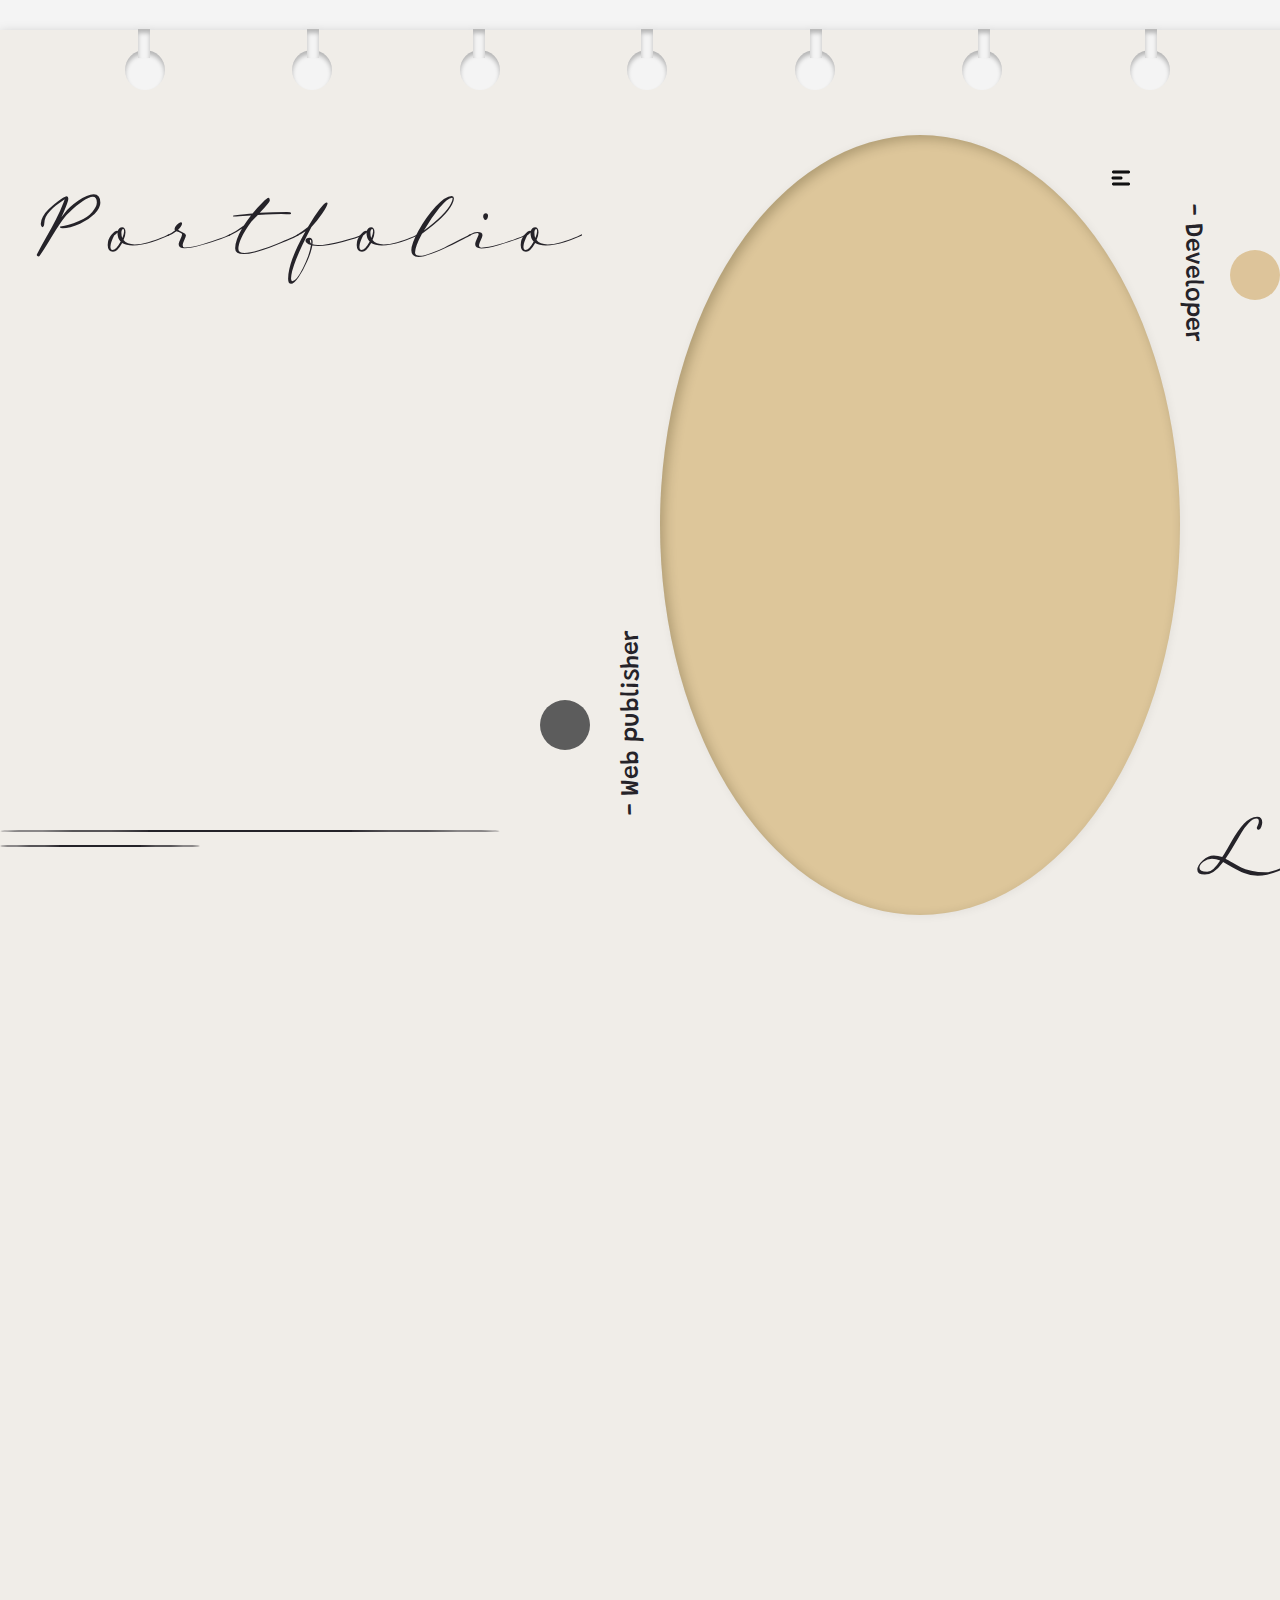
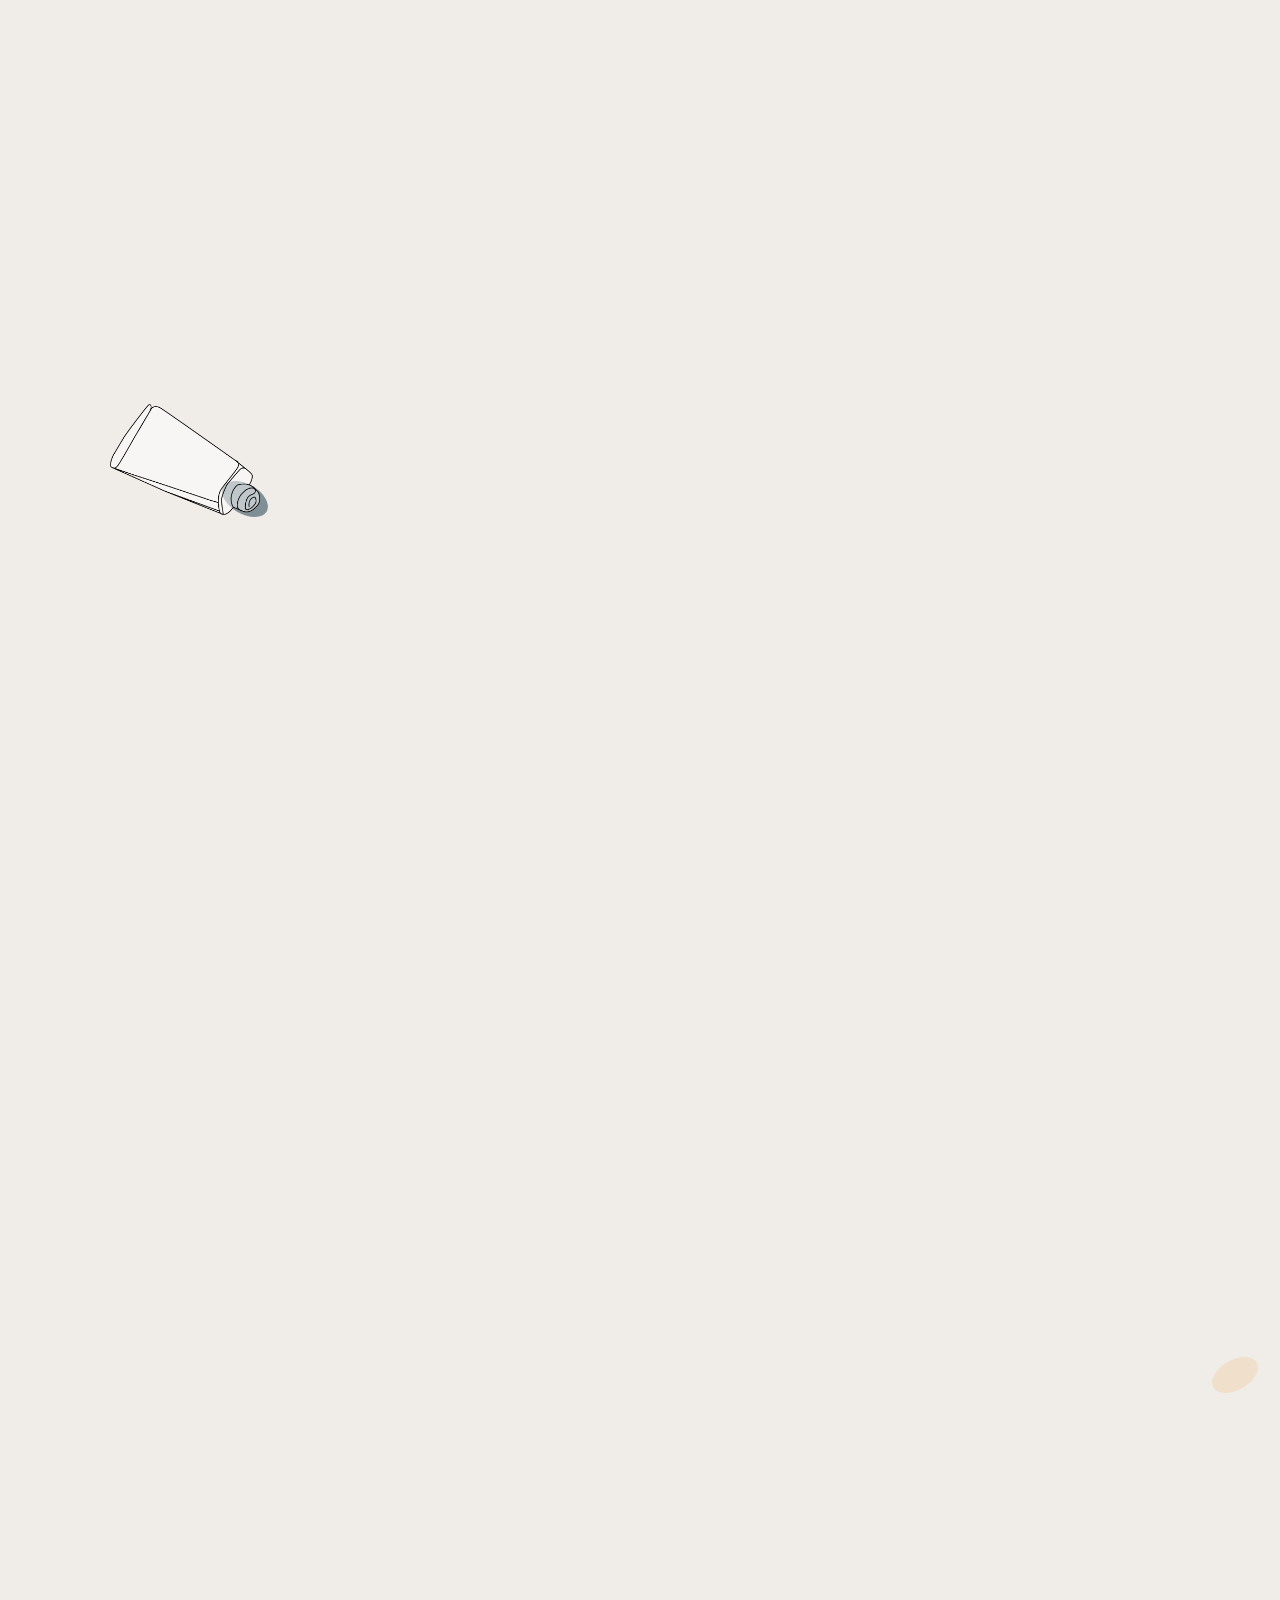
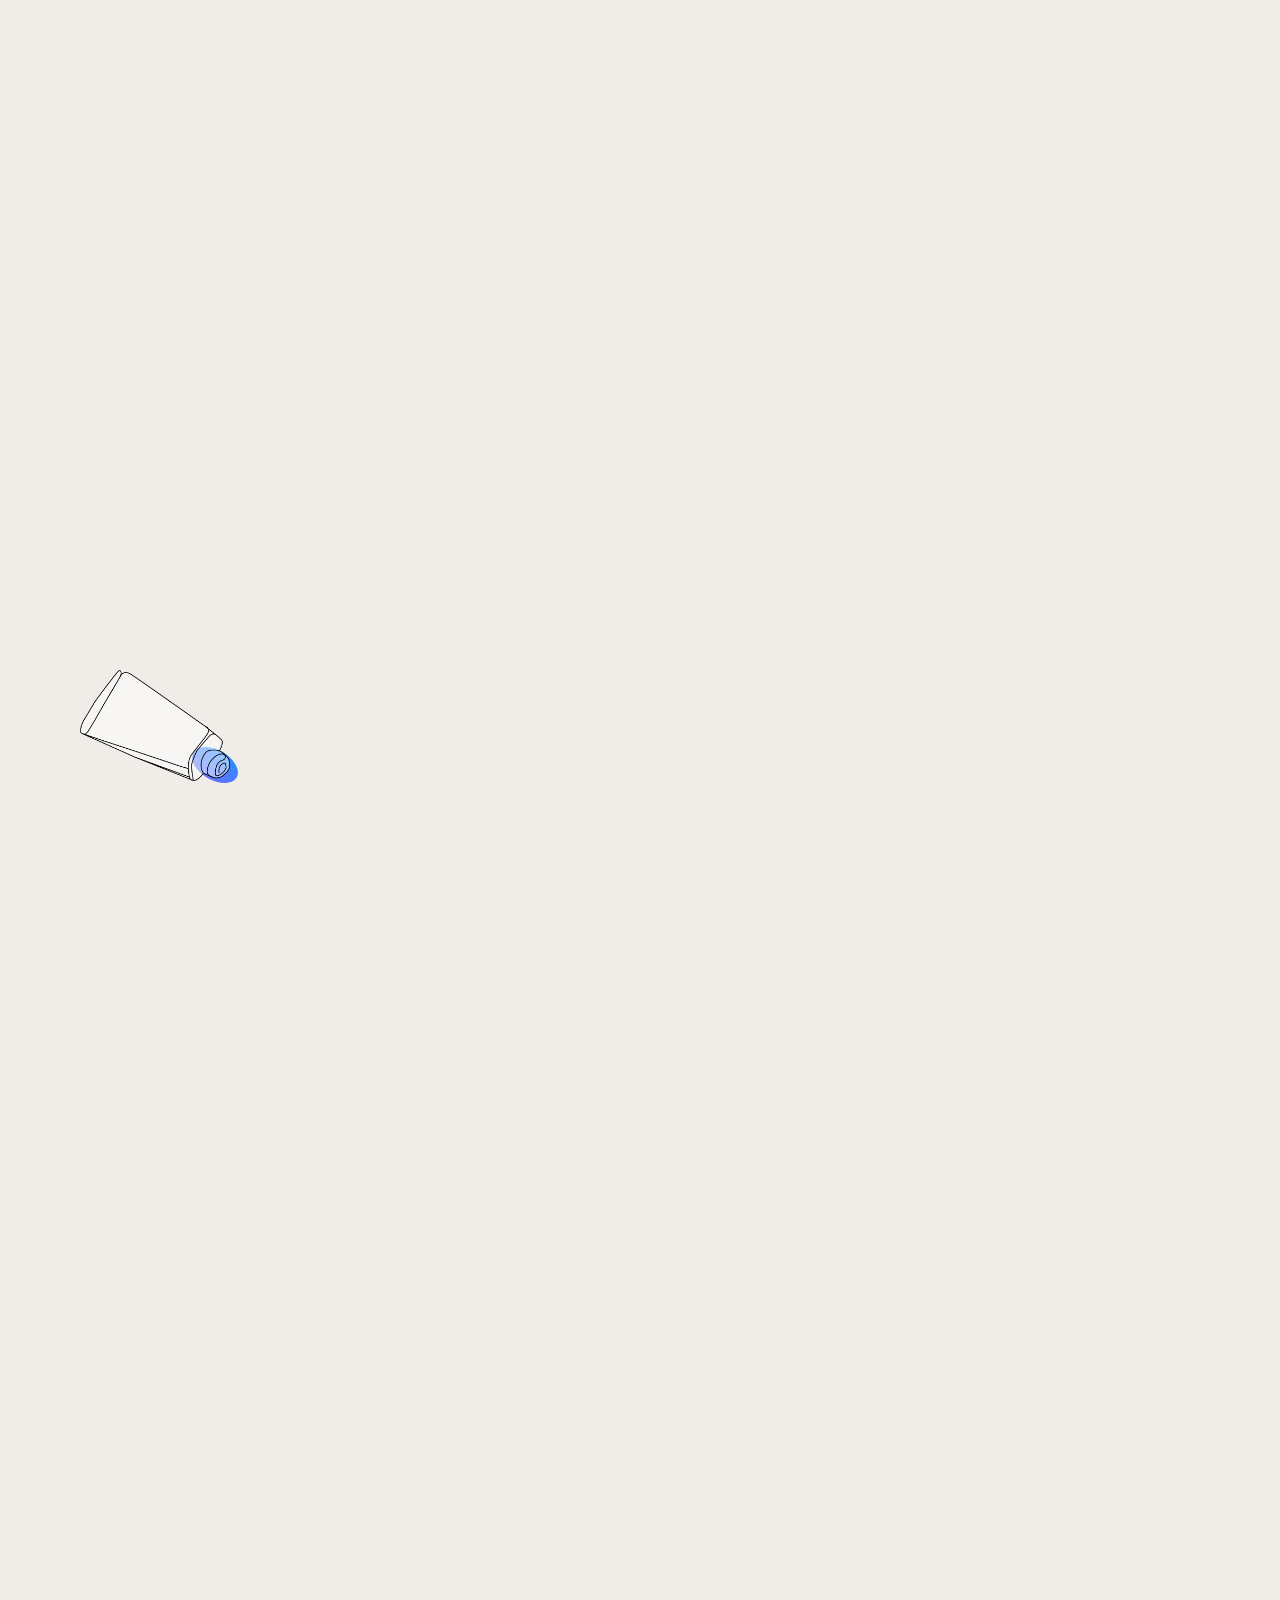
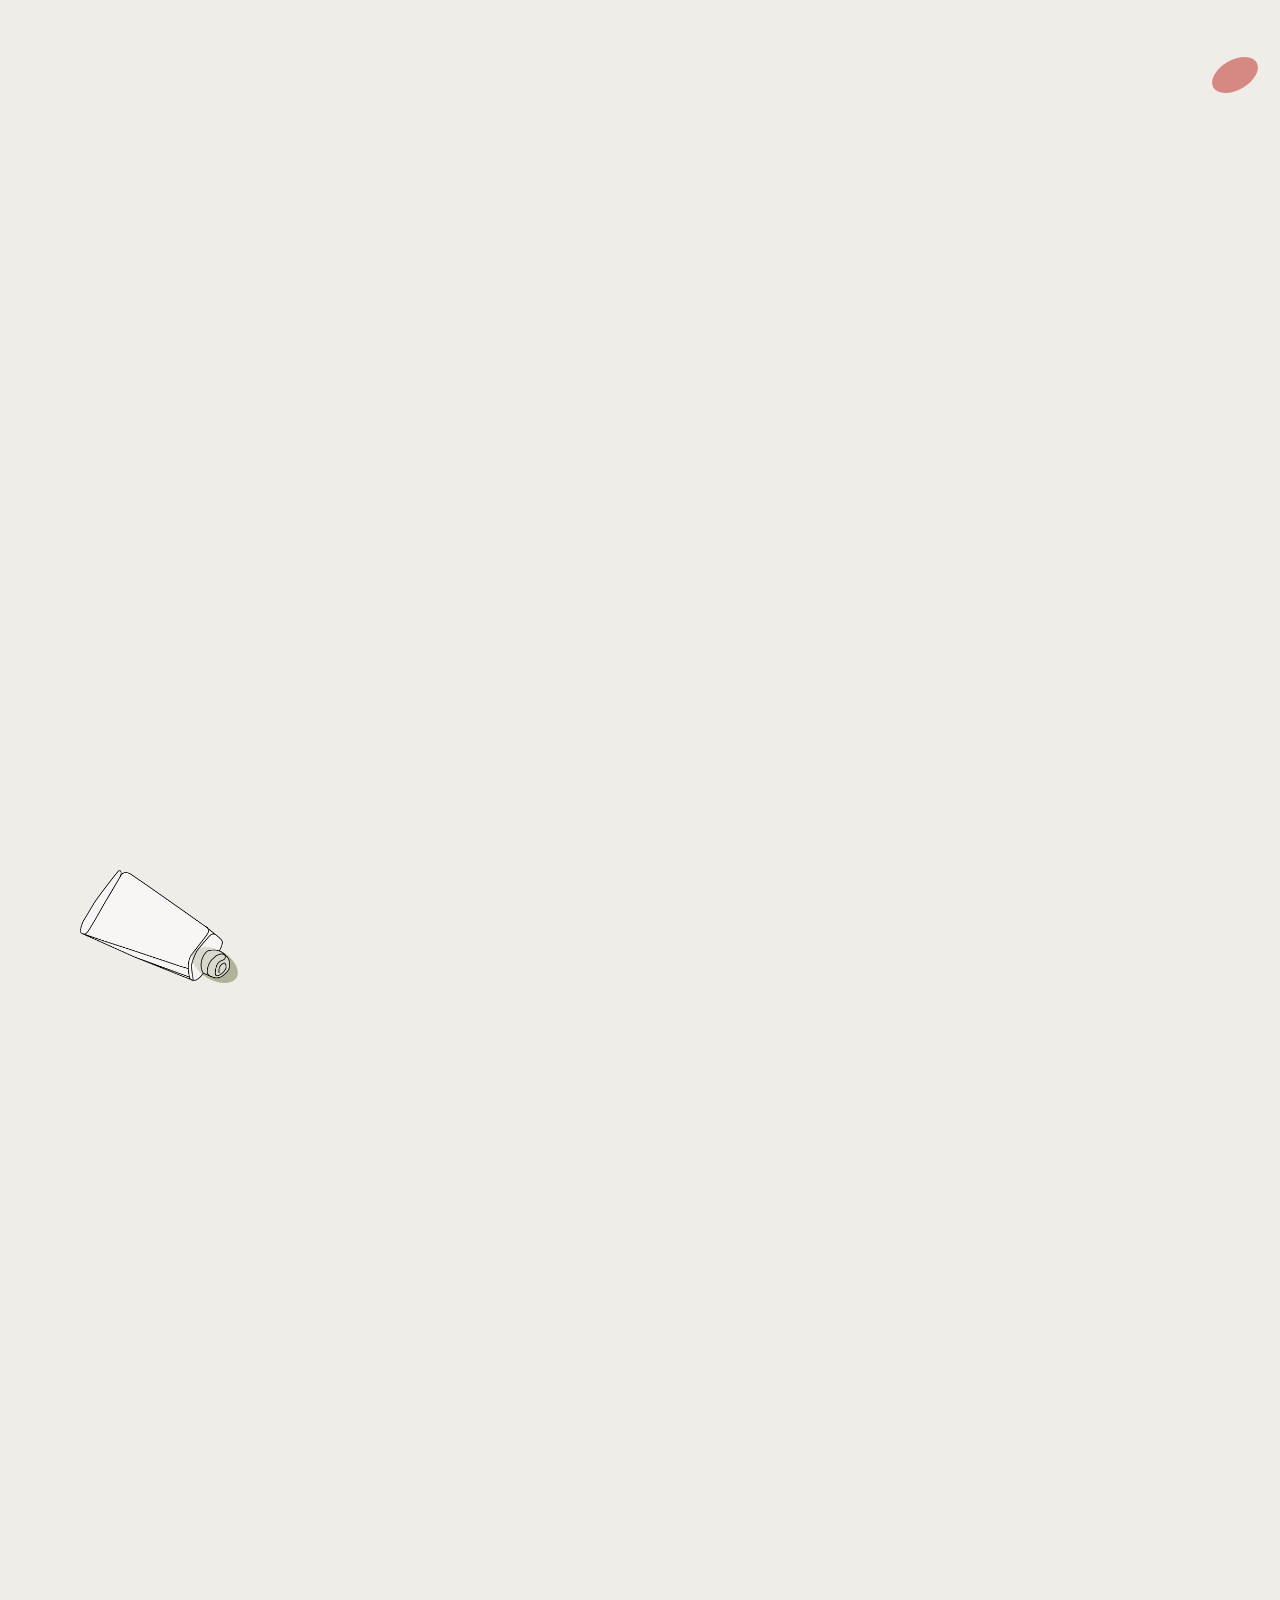
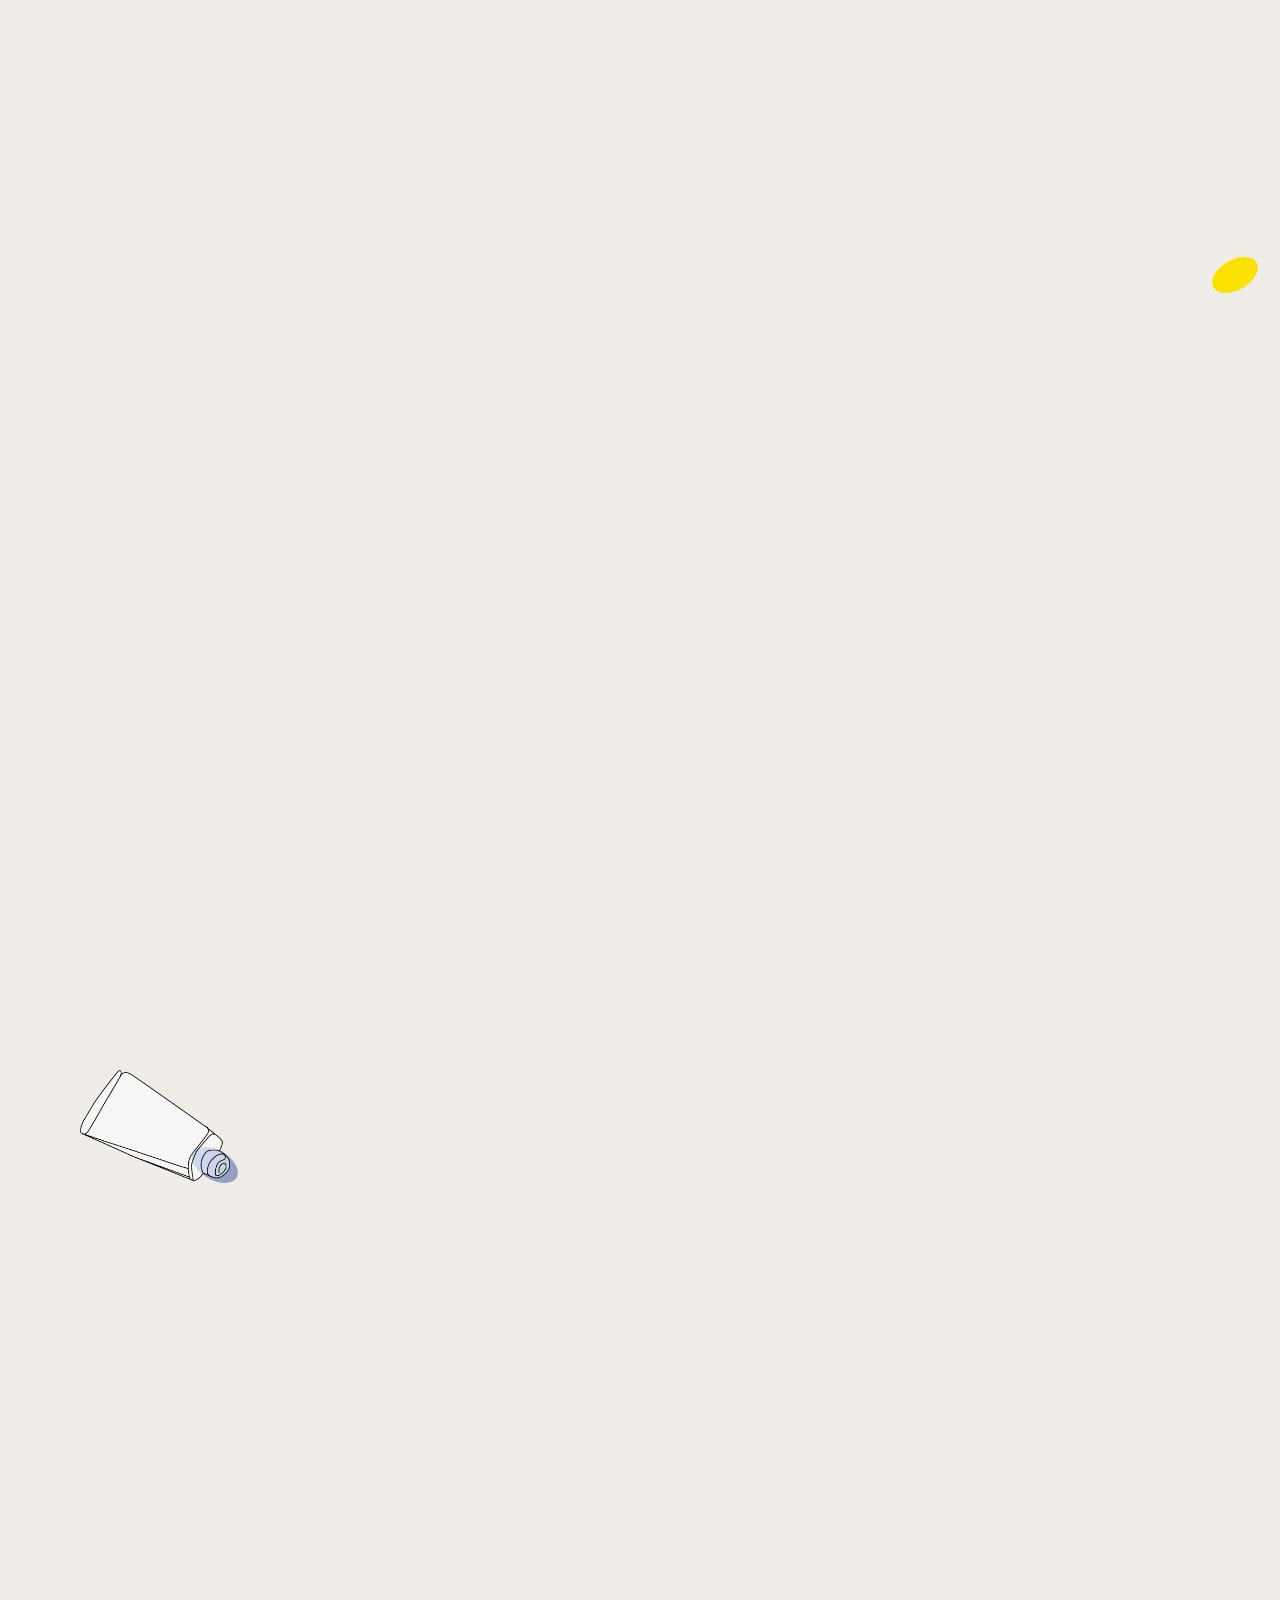
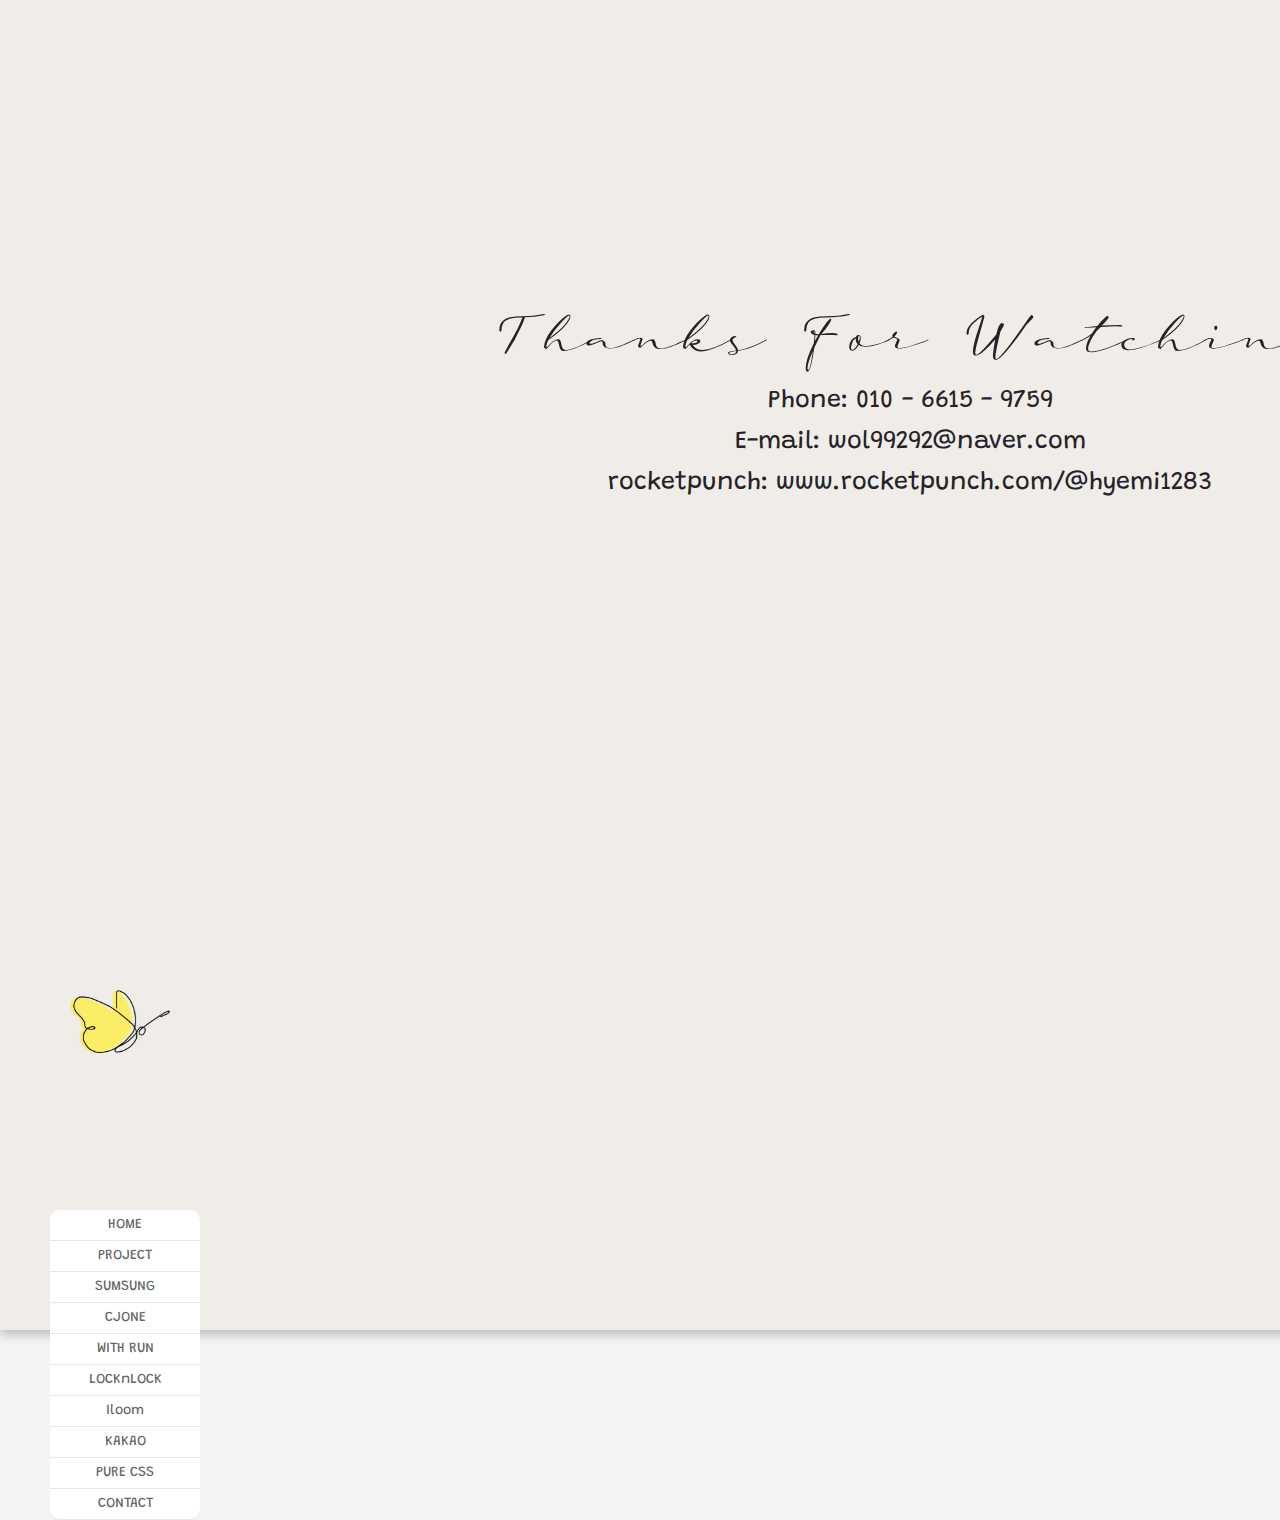
==== index.html @ 71a87328 "portfolio upload" ====
<!DOCTYPE html>
<html lang="ko">
  <head>
    <meta charset="UTF-8" />
    <meta http-equiv="X-UA-Compatible" content="IE=edge" />
    <meta name="viewport" content="width=device-width, initial-scale=1.0" />
    <title>portfolio_이혜미</title>
    <link rel="stylesheet" type="text/css" href="css/main.css" />
    <script type="text/javascript" src="js/jquery-1.12.4.min.js"></script>
    <script type="text/javascript" src="js/jquery.mousewheel.min.js"></script>
    <script src="js/main.js"></script>
    <link rel="import" href="font.html" />
    <link
      href="https://fonts.googleapis.com/css2?family=Grandstander:wght@300&display=swap"
      rel="stylesheet"
    />
    <link
      href="https://fonts.googleapis.com/css2?family=Roboto:wght@300&display=swap"
      rel="stylesheet"
    />
  </head>
  <body>
    <!-- bg -->
    <div class="bg">
      <div class="list">
        <ul>
          <li>1</li>
          <li>2</li>
          <li>3</li>
          <li>4</li>
          <li>5</li>
          <li>6</li>
          <li>7</li>
          <li>8</li>
          <li>9</li>
          <li>10</li>
        </ul>
      </div>
    </div>
    <!-- //bg -->
    <hr />
    <!-- header -->
    <header>
      <!-- logo -->
      <h1 class="blind">portfolio</h1>
      <!-- open_btn -->
      <div class="open_btn">
        <a href="#"><img src="images/icon_nav_btn.png" alt="open_btn" /></a>
      </div>
      <!-- //open_btn -->
      <hr />
      <!-- close_btn -->
      <div class="close_btn">
        <a href="#"><img src="images/icon_closeBtn_w.png" alt="closeBtn" /></a>
      </div>
      <!-- //close_btn -->
      <hr />
      <div class="mob">
        <ul id="mob_gnb" class="mob_gnb">
          <li>
            <a href="#">
              <ul class="profile">
                <h2>PROFILE</h2>
                <li class="profile_img">
                  <img src="images/profile_img.jpg" alt="profile_img" />
                </li>
                <li>이혜미</li>
                <li>96.09.04</li>
              </ul>
            </a>
          </li>
          <li class="profile_info">
            <a href="#">
              <ul>
                <h2>EDUCATION</h2>
                <li class="profile_content">
                  모바일 웹 & 앱디자인(웹퍼블리셔 과정)
                </li>
                <li class="profile_Period">2021.11.05 ~ 2021.11.19</li>
              </ul>
              <ul>
                <h2>CERTIFICATION</h2>
                <li class="profile_content">Office Word 2010</li>
                <li class="profile_Period">2018-05-28</li>
                <li class="profile_content">Office Excel® 2010</li>
                <li class="profile_Period">2017-06-08</li>
                <li class="profile_content">자동차운전면허 1종 보통</li>
                <li class="profile_Period">2020.02.20</li>
              </ul>
              <ul class="profile_skills">
                <h2>SKILLS</h2>
                <li>
                  HTML5
                  <p>100%</p>
                  <span class="bar_graph1">bar_graph</span>
                </li>
                <li>
                  CSS3
                  <p>90%</p>
                  <span class="bar_graph2">bar_graph</span>
                </li>
                <li>
                  JAVASCRIPT
                  <p>70%</p>
                  <span class="bar_graph3">bar_graph</span>
                </li>
                <li>
                  JQEURY
                  <p>80%</p>
                  <span class="bar_graph4">bar_graph</span>
                </li>
                <li>
                  React
                  <p>50%</p>
                  <span class="bar_graph5">bar_graph</span>
                </li>
              </ul>
            </a>
          </li>
          <li class="proflie_protfolio">
            <a href="#">
              <ul id="gnb" class="gnb">
                <li><a href="#">HOME</a></li>
                <li><a href="#">SUMSUNG</a></li>
                <li><a href="#">CJONE</a></li>
                <li><a href="#">WITH RUN</a></li>
                <li><a href="#">LOCKnLOCK</a></li>
                <li><a href="#">Iloom</a></li>
                <li><a href="#">KAKAO</a></li>
                <li><a href="#">CONTACT</a></li>
              </ul>
            </a>
          </li>
        </ul>
      </div>
    </header>
    <!-- //header -->
    <hr />
    <!-- container -->
    <div id="container">
      <!-- content1 -->
      <div id="content1">
        <section>
          <div class="people">
            <svg
              version="1.1"
              id="레이어_1"
              xmlns="http://www.w3.org/2000/svg"
              xmlns:xlink="http://www.w3.org/1999/xlink"
              x="0px"
              y="0px"
              viewBox="0 0 520 780"
              style="enable-background: new 0 0 520 780"
              xml:space="preserve"
            >
              <path
                class="st0"
                d="M229.3,674.66c3.46,6.87,13.69,25.46,31.52,35.69c6.97,4,13.69,7.85,22.92,9.38
		c4.38,0.72,8.26,0.75,14.07,3.13c4.66,1.91,6.1,3.5,10.42,4.69c5.4,1.49,9.73,0.82,12.5,0.52c3.11-0.33,4.23-0.18,40.64,6.77
		c7.65,1.46,12.86,2.53,15.11,6.77c1.52,2.86,1.57,6.95,0,7.82c-0.59,0.33-2.41,0.75-8.86-5.73c-12.08-12.15-18.8-26.83-20.32-30.22
		c-5.67-12.64-12.01-27.03-15.63-47.93c-1.99-11.5-2.34-20.19-2.61-27.61c-1.12-31.06,3.74-54.43,9.38-80.76
		c3.8-17.71,6.49-25.48,9.9-32.82c7.23-15.56,16.51-26.68,16.67-26.57c0.21,0.14-12.72,20.41-28.66,41.16
		c-7.09,9.23-10.71,13.26-14.07,16.67c-7.64,7.77-15.71,15.83-28.66,21.36c-4.09,1.75-10.99,4.63-20.32,5.21
		c-4.11,0.26-14.11,0.41-30.74-6.77c-11.83-5.11-25.25-13.17-39.08-26.57c-16.46-15.96-24.79-31.06-34.39-48.45
		c-10.54-19.1-23.28-47.74-23.94-57.38c0,0-0.24-3.52-1.06-3.58c-1.09-0.08-0.91,7.29-4.69,9.38c-3.9,2.15-10.11-2.38-10.42-2.61
		c-3.09-2.31-5.54-5.79-9.9-22.92c-1.23-4.82-1.55-6.55-3.65-16.15c-4.32-19.75-5.16-22.38-3.13-25.01
		c3.7-4.79,13.69-5.42,17.71-1.56c2.82,2.7,1.39,6.36,5.21,9.9c2.69,2.49,6.73,3.76,7.82,2.61c1.76-1.87-5.54-8.81-3.13-13.03
		c1.08-1.88,3.9-2.89,5.99-2.34c3.43,0.9,2.58,5.38,7.03,8.34c2.22,1.47,4.8,1.93,8.6,2.61c3.69,0.66,5.67,0.36,5.99,1.3
		c0.39,1.16-2.34,2.24-4.88,6.02c-1.94,2.89-2.82,5.93-2.44,6.15c0.37,0.21,1.64-2.37,4.69-4.98c3.38-2.9,7.38-4.5,7.82-3.91
		c0.3,0.41-1.41,1.55-2.83,4.27c-1.93,3.69-1.89,7.6-1.37,7.75c0.72,0.2,1.5-6.95,6.67-9.57c2.85-1.44,6.17-1.07,6.32-0.49
		c0.15,0.57-2.94,0.91-4.59,3.35c-2.36,3.5-0.35,9.17,0.39,9.15c0.49-0.01,0.05-2.59,1.66-5.76c2.15-4.24,6.44-6.57,7.07-5.99
		c0.62,0.57-2.7,3.41-2.47,7.95c0.13,2.59,1.38,4.91,1.95,4.82c0.62-0.1-0.02-2.91,1.17-6.28c1.52-4.31,5.23-7.26,6.12-6.74
		c0.81,0.47-1.14,3.53-0.07,8.01c0.37,1.55,1.11,3.26,1.63,3.19c0.64-0.08,0.26-2.73,1.56-5.99c1.12-2.81,3.15-5.25,3.91-4.95
		c0.63,0.25,0.51,1.82,1.11,8.63c0.12,1.35,0.24,2.63,0.49,2.64c0.42,0.02,0.66-3.61,2.57-8.14c0.74-1.75,1.23-2.89,1.82-2.87
		c1.64,0.08,2.28,9.17,3.13,9.12c0.6-0.04,0.27-4.56,2.87-9.38c0.37-0.68,1.66-3.08,2.61-2.87c0.38,0.09,0.57,0.56,0.68,0.85
		c1.09,3,0.38,8.54,0.37,8.53c-0.02,0,1.46-8.88,2.61-8.86c1,0.02,1.56,6.81,2.34,6.77c0.67-0.03-0.11-4.92,2.87-7.55
		c0.2-0.18,1.75-1.51,3.91-1.56c2-0.05,2.84,1.05,7.29,3.13c2.26,1.05,3.38,1.58,3.65,1.3c0.85-0.89-2.64-7.71-8.86-10.94
		c-1.15-0.6-3.62-1.71-10.16-1.95c-8.01-0.3-11.14,1.11-17.97,1.69c-7.09,0.61-12.27-0.17-19.8-1.3
		c-11.91-1.8-17.65-4.43-19.28-5.21c-4.78-2.28-9.84-5.59-9.38-6.77c0.39-1,4.25,0.79,9.9,0c4.41-0.62,5.74-2.23,13.29-5.99
		c6.45-3.22,9.68-4.82,13.81-5.73c7.07-1.55,12.94-0.44,16.41,0.26c3.56,0.71,10.52,2.19,17.45,7.55c2.56,1.98,7.15,5.53,9.9,11.72
		c1.69,3.8,1.78,6.55,2.34,6.51c0.97-0.07,2.88-8.43-0.26-15.89c-2.35-5.59-6.57-8.35-13.29-12.76c-6.41-4.21-11.82-7.76-19.8-9.12
		c-10.41-1.77-19.28,1.21-25.01,3.13c-8.76,2.94-10.6,5.6-19.28,7.03c-4.97,0.82-9.52,1.51-14.59-0.52
		c-8.56-3.43-13.12-12.4-12.24-13.29c0.45-0.46,2.08,1.48,5.99,2.87c5.74,2.03,11.09,0.99,14.59,0.26c3.84-0.8,2.53-1.12,12.5-4.69
		c7.62-2.73,11.42-3.63,15.63-3.91c2.28-0.15,4.17-0.09,5.47,0"
              />
              <path
                class="st1"
                d="M265.25,150.53c-0.7-0.39-5.24-2.97-6.51-8.6c-0.08-0.38-1.21-5.73,2.08-10.42c0.78-1.11,1.95-2.78,4.17-3.65
		c3.27-1.28,7.36-0.22,9.64,2.34c3.14,3.53,1.69,8.65,1.04,10.94c-0.21,0.74-3.07,10.21-12.5,12.5c-0.64,0.16-7.78,1.76-14.07-2.87
		c-5.61-4.13-6.6-10.32-7.03-13.03c-1.1-6.85,1.3-12.1,2.61-14.85c1.81-3.82,3.95-8.33,8.6-9.64c0.43-0.12,4.87-1.3,8.08,1.04
		c2.23,1.63,2.2,3.76,3.65,3.91c1.86,0.19,2.42-3.28,5.99-6.25c2.11-1.76,4.62-2.48,9.64-3.91c4.86-1.39,7.29-2.08,9.38-1.82
		c4.7,0.58,9.73,4.07,11.46,8.86c2.35,6.51-2.24,13.09-5.47,17.71c-2.59,3.71-7.45,8.11-17.19,16.93c-3.42,3.1-5.89,5.23-7.29,9.12
		c-1.57,4.35-0.42,7.05-2.34,8.34c-2.2,1.47-4.66-1.43-11.98-2.87c-5.49-1.08-6.32,0.11-10.16-1.04c-5.17-1.56-8.31-5.12-10.68-7.82
		c-2.01-2.29-8.53-9.7-8.86-20.84c-0.26-8.76,3.46-15.01,5.99-19.28c1.99-3.35,8.2-13.8,20.58-18.24c6.29-2.25,11.5-1.99,20.06-1.56
		c10.23,0.51,17.04,2.79,18.76,3.39c6.79,2.36,11.86,4.12,15.37,9.12c2.8,3.99,3.17,8,3.65,13.03c0.19,2.05,0.84,10.38-2.6,20.58
		c-3.18,9.43-8.33,15.92-11.72,19.54c-3.52,3.76-9.45,10.08-19.28,13.03c-5.35,1.6-9.46,1.49-16.15,1.3
		c-8.48-0.24-15.8-0.44-24.23-4.43c-10.02-4.75-15.61-12.01-17.45-14.59c-6.18-8.67-7.51-17.09-7.82-19.28
		c-1.24-9.02,0.81-15.96,1.82-19.28c1.23-4.01,3.32-10.55,9.12-16.67c3.38-3.57,9.93-10.48,17.45-9.64
		c4.65,0.52,6.88,3.7,10.16,2.34c2.58-1.07,2.86-3.72,4.95-7.03c2.82-4.47,6.61-6.44,12.76-9.64c1.96-1.02,10-5.04,22.14-5.99
		c7.22-0.57,7.28,0.62,21.62,1.3c16.22,0.77,16.58-0.74,21.36,1.04c10.2,3.8,15.59,13.27,19.02,19.28
		c2.29,4.03,6.61,11.61,7.03,21.88c0.49,11.95-4.9,12.9-6.77,29.96c-0.99,9.07-0.51,18.27-0.26,21.88
		c0.66,9.65,1.89,12.24,1.04,17.97c-1.34,9.05-6.3,15.28-8.86,18.5c-14.39,18.09-40.18,21.86-49.23,23.18
		c-21.09,3.08-37.28-0.72-54.18-4.69c-22.24-5.22-33.35-7.83-43.5-16.67c-10.18-8.87-15.73-23.36-26.83-52.36
		c-1.54-4.03-5.53-14.7-7.55-29.18c-1.62-11.6-2.43-18.09,1.04-25.27c4.83-9.98,14.59-14.32,19.28-16.41
		c8.72-3.88,15.02-3.28,16.41-3.13c4.17,0.47,10.64,2.23,10.68,4.43c0.04,2.44-7.81,6.01-14.85,4.43
		c-6.31-1.42-11.97-6.99-12.76-13.55c-0.49-4.04,1.02-7.22,2.08-9.38c1.42-2.9,4.94-8.62,16.67-14.59
		c9.26-4.71,17.08-6.24,25.53-7.82c2.76-0.52,13.73-2.49,28.92-2.6c9.57-0.07,17.9-0.09,28.66,2.34c8.48,1.92,12.8,4.07,21.36,8.34
		c4.49,2.24,6.83,3.76,8.34,6.51c2.68,4.9,0.73,10.04,2.87,10.94c1.59,0.67,3.22-1.92,6.77-3.65c5.15-2.51,10.52-1.37,13.29-0.78
		c9.63,2.05,9.72,8.82,23.71,16.93c7.53,4.37,12.06,5.05,13.29,5.21c6.91,0.91,9.53-1.4,14.85-1.56
		c12.86-0.39,23.04,12.32,26.31,16.41c3.09,3.86,14.68,18.33,10.16,30.48c-2.73,7.33-9.1,7.83-11.2,16.67
		c-1.31,5.49-0.02,10.21,1.3,15.11c2.66,9.8,6.09,11.28,9.12,19.02c0.79,2.03,6.51,17.25,0,30.22
		c-3.83,7.63-10.21,11.15-19.28,16.15c-11.51,6.35-14.98,4.87-32.56,11.72c-13.03,5.08-19.54,7.62-27.09,13.29
		c-12.52,9.39-18.77,14.09-21.1,17.19c-1.28,1.71-3.68,5.15-7.55,5.73c-3.93,0.59-7.06-2.11-9.64-3.91
		c-9.64-6.71-20.73-7.16-30.48-7.55c-6.43-0.26-12.96-0.52-20.58,2.34c-5.33,2.01-6.26,3.69-10.68,4.17
		c-5.71,0.61-10.24-1.53-17.45-4.95c-5.85-2.77-8.78-4.16-11.46-7.29c-2.86-3.34-3-5.65-5.99-7.29c-3.33-1.83-6.49-0.81-9.9-0.52
		c-5.28,0.45-9.77-1.44-18.76-5.21c-7.42-3.11-15.74-7.56-34.65-20.84c-12.65-8.89-18.98-13.33-22.92-17.19
		c-2.58-2.52-12.38-12.37-20.72-28.05c-4.18-7.85-6.63-14.61-8.19-19.88c-2.67-9.04-4.11-14.15-2.87-20.84
		c0.39-2.07,2.18-11.71,9.9-16.93c2.94-1.99,3.94-1.44,12.5-4.17c7.9-2.52,12.04-3.84,16.67-6.51c6.91-4,4.35-4.91,16.93-15.37
		c1.55-1.29,4.37-3.58,5.73-7.55c0.74-2.16,1.56-6.28,0-7.29c-2.35-1.53-10.39,3.83-13.81,10.68c-2.18,4.38-3.7,11.83,2.87,26.83
		c9.58,21.89,25.48,35.03,38.55,45.59c21.76,17.58,40.98,26.09,46.37,28.39c11.6,4.96,26.33,11.1,46.63,12.5
		c21.36,1.47,34.08-3.33,38.03-4.95c5.46-2.24,12.72-5.32,19.02-12.76c5.99-7.08,7.67-14.04,9.38-21.1c1.43-5.91,0.94-7.65,0-8.6
		c-3.3-3.3-13.39,2.12-13.81,2.34c-15.38,8.41-18.98,29.44-20.06,35.69c-1.48,8.63-4.52,26.33,6.25,43.76
		c2.37,3.83,13.7,21.08,33.87,24.23c12.45,1.94,22.1-2.45,36.73-9.12c15.87-7.23,26.04-16.15,28.92-18.76
		c15.96-14.45,23.25-29.79,26.83-37.51c3.56-7.68,7-15.26,8.34-26.05c1.42-11.44,3.24-26.09-6.51-35.17
		c-7.7-7.16-20.1-8.51-29.18-4.69c-5.38,2.27-8.71,5.98-13.29,12.24c-11.53,15.78-15.32,26.28-22.92,40.38
		c-5.88,10.9-12.05,22.18-23.18,34.39c-6.74,7.39-14.97,16.24-28.66,22.4c-9.32,4.2-17.4,5.45-24.23,6.51
		c-14.93,2.32-26.65,1.21-30.48,0.78c-16.6-1.86-28.38-7.04-38.81-11.72c-13.11-5.89-22.32-10.02-31.52-19.28
		c-1.19-1.19-6.37-8.45-16.67-22.92c-6.23-8.74-13.1-17.01-19.28-25.79c-3.22-4.58-7.09-10.24-14.33-14.85
		c-7.57-4.82-11.69-3.93-12.76-3.65c-4.91,1.29-7.44,5.87-8.08,7.03c-3.35,6.08-1.99,12.49-1.04,17.97
		c3.84,22.06-0.63,18.99,3.13,32.3c1.8,6.36,6.93,15.01,17.19,32.3c2.84,4.78,5.7,9.39,11.2,11.46c3.9,1.47,7.16,0.93,12.76,0
		c2.74-0.45,13.88-2.51,25.01-11.2c6.4-5,6.8-7.52,6.77-8.86c-0.07-3.19-2.7-6.39-5.73-7.29c-2.9-0.87-5.41,0.58-7.29,1.3
		c-7.46,2.86-15.8-1.52-26.31-7.03c-6.4-3.36-4.07-2.96-21.88-14.85c-14.95-9.98-15.19-9.34-22.4-14.85
		c-4.72-3.61-6.31-5.19-10.16-7.03c-3.57-1.72-11.76-5.65-19.54-3.39c-12.3,3.58-16.01,20.45-16.67,23.45
		c-3.34,15.16,3.3,27.9,5.73,32.04c9.85,16.74,27.46,22.61,41.68,27.35c1.71,0.57-0.2-0.12,32.04,5.99
		c9.33,1.77,14.7,2.81,20.84,0.26c6.39-2.66,10.06-7.74,11.98-6.51c1.62,1.03-0.37,5.02-0.26,10.68c0.14,7.1,3.49,12.19,7.29,17.97
		c2.55,3.88,8.5,11.87,18.76,17.97c14.9,8.87,29.77,8.31,42.98,7.82c14.16-0.53,24.79-3.44,39.86-7.55c18-4.92,27-7.38,31.52-9.9
		c5.82-3.24,9.26-4.01,16.15-5.54c5.92-1.31,8.28-1.07,9.9,0.33c2.44,2.1,2.79,6.46,1.3,9.38c-1.38,2.7-3.98,3.43-7.68,5.14
		c-6.43,2.98-7.47,4.89-13.29,8.4c-22.03,13.29-52.36,21.3-52.36,21.3c-13.43,3.54-26.94,7.11-45.52,7.03
		c-12.04-0.05-25.78-0.1-42.01-7.03c-17.35-7.4-27.24-18.26-33.21-24.81c-3.45-3.79-8.38-9.77-11.14-18.56
		c-1.51-4.83-3.08-10.11-0.59-14.65c3.13-5.7,10.8-6.85,15.04-7.42c5.05-0.68,15.66-1.16,33.21,8.01
		c20.11,10.5,32,24.61,35.75,29.31c12.84,16.06,17.92,31.36,20.91,40.64c2.88,8.95,9.32,32,5.86,59
		c-1.16,9.06-2.84,22.13-8.79,31.06c-0.41,0.61-2.55,4.31-6.84,11.72c-2.57,4.44-3.86,6.72-4.1,9.77c-0.09,1.08-0.48,7.56,3.52,9.96
		c1.52,0.92,4.05,1.47,5.67,0.39c1.35-0.9,0.99-2.22,2.34-2.93c1.88-0.99,4.51,0.53,5.28,0.98c2.24,1.3,1.95,2.31,3.71,3.32
		c3.4,1.96,7.79,0.1,8.01,0c3.21-1.41,2.8-3.39,5.67-4.3c2.7-0.86,6.31-0.13,7.82,2.15c0.19,0.28,1.23,1.92,0.59,3.13
		c-0.84,1.58-3.77,0.87-6.84,1.37c-4.61,0.76-9.36,4.25-11.14,8.6c-2.49,6.11,0.73,14.3,4.1,14.85c1.71,0.28,2.39-1.59,5.47-3.13
		c5.22-2.6,10.94-1.03,13.29-0.39c3.46,0.95,3.43,1.81,15.83,8.6c1.7,0.93,4.3,2.31,7.62,2.15c2.26-0.11,4.26-0.91,4.3-0.78
		c0.05,0.17-2.88,0.78-5.67,2.74c-2.17,1.53-2.94,2.94-5.47,6.32c0,0-1.14,1.51-5.67,6.97c-3.18,3.83-7.46,8.79-13.68,12.7
		c-1.68,1.06-5.94,3.68-11.92,4.69c-9.48,1.59-17.12-1.95-20.51-3.52c-0.91-0.42-5.75-4.02-15.43-11.2
		c-0.27-0.2-3.57-2.68-7.03-6.77c-3.77-4.45-3.78-6.14-3.71-6.84c0.06-0.64,0.38-2.43,5.67-6.06c3.09-2.12,7.87-5.33,15.43-6.84
		c4.11-0.82,6.21-1.24,9.05-0.59c4.57,1.06,9.48,4.54,11.46,10.16c1.97,5.59,0.79,12.61-3.91,16.61c-4.25,3.62-9.59,3.24-11.14,3.13
		c-4.01-0.29-6.7-1.93-10.49-4.23c-4.82-2.94-9.18-5.6-12.63-10.68c-1.63-2.39-2.96-5.19-5.99-5.99c-2-0.53-3.91,0.02-3.91,0
		c0-0.06,3.37-0.69,7.42-0.39c3.53,0.26,6.15,1.13,7.42,1.56c8.38,2.85,12.98,5.58,18.17,7.42c10.43,3.7,19.86,2.61,23.45,2.15
		c3.8-0.48,5.61-1.15,14.46-3.91c5.71-1.78,14.13-4.36,24.62-7.42"
              />
            </svg>
          </div>
          <div class="bg_circle">
            <h1 class="prot">Portfolio</h1>
            <h2 class="name">LeeHyeMi</h2>
            <p class="publi">- Web publisher</p>
            <p class="devel">- Developer</p>
            <ul>
              <li>rose</li>
              <li>circle01-1</li>
              <li>circle01-2</li>
              <li>line01-1</li>
              <li>line01-2</li>
              <li>line01-3</li>
              <li>line01-4</li>
              <li>background-5</li>
            </ul>
          </div>
        </section>
      </div>
      <!-- //content1 -->

      <!-- content2 -->
      <div id="content2">
        <section>
          <div class="palette">
            <svg
              version="1.1"
              id="레이어_1"
              xmlns="http://www.w3.org/2000/svg"
              xmlns:xlink="http://www.w3.org/1999/xlink"
              x="0px"
              y="0px"
              viewBox="0 0 703.26 316.3"
              style="enable-background: new 0 0 653.26 316.3"
              xml:space="preserve"
            >
              <path
                class="palet0"
                d="M101,272.19c10.56-2.63,18.73-8.81,35.56-11.02c5.98-0.78,11.24-0.83,12.18-0.83
	c2.73-0.01,10.45,0.06,19.43,1.87c9.53,1.92,11.49,3.98,22.39,7.9c10.8,3.88,19.89,7.15,31.61,7.69c4.55,0.21,12.58-1.11,28.65-3.74
	c2.56-0.42,17.27-2.91,29.64-8.73c2.04-0.96,5.09-2.51,4.61-3.95c-0.63-1.9-7.05-2.52-8.89-2.7c-5.86-0.57-9.72,0.21-13.83,0.62
	c-1.93,0.2-12.96,1.32-22.72-1.25c-9.85-2.59-14.79-7.99-16.79-10.19c-1.87-2.05-6.08-6.8-5.6-13.31
	c0.45-6.06,4.72-10.27,7.24-12.68c8.27-7.93,20.25-11.06,25.03-12.27c8.03-2.02,14.5-2.35,22.39-2.7
	c6.22-0.28,20.15-0.62,39.19,1.87c4.94,0.65,24.4,3.34,48.08,11.23c17.31,5.77,31.56,10.52,42.48,20.79
	c6.78,6.38,8.86,11.68,9.55,13.72c1.26,3.75,4.18,12.4-2.96,20.17c-4.75,5.17-11.7,7.49-19.76,10.19
	c-16.01,5.35-30.66,6.14-41.49,6.65c-8.98,0.43-25.2,0.65-44.12-2.7c-10.98-1.94-25.34-4.6-27-10.4c-0.83-2.89,1.98-5.54,1.98-5.54
	c1.4-1.77,3.32-2.29,4.17-2.91c2-1.45,1.39-3.76,1.32-4.02c-0.56-2.12-2.98-2.28-4.61-4.3c-2.85-3.52,0.47-8.02,1.1-8.87
	c2.59-3.51,5.54-3.31,6.59-6.1c1.38-3.67-2.58-7.02-3.29-7.62c-3.93-3.32-9.58-4.07-11.42-4.3c-2.48-0.3-10.01-1.23-13.39,1.66
	c-2.3,1.96-1.62,4.77-0.22,6.51c1.87,2.34,5.36,3.18,9.44,4.16c3.72,0.89,6.93,1.67,10.1,0.69c2.16-0.66,4.46-2.19,4.39-3.88
	c-0.1-2.42-5.04-4.05-7.46-4.85c-5.48-1.81-8.03-0.94-10.54-2.77c-2.04-1.49-2.53-3.64-1.98-5.27c0.51-1.5,1.65-1.79,3.73-3.88
	c1.37-1.38,5.37-5.41,3.51-7.07c-1.4-1.25-4.45,0.31-9.22-0.97c-4.33-1.17-4.38-3.15-9-3.88c-0.96-0.15-3.62-0.57-5.71,0.28
	c-1.68,0.68-1.23,1.47-2.85,2.63c-1.86,1.34-3.31,0.92-8.12,2.5c-3.01,0.99-4.53,1.5-5.49,2.63c-1.05,1.24-1.15,2.86-0.22,4.16
	c1.43,2.01,4.87,2.63,7.9,3.19c2.16,0.39,7.23,1.32,12.51,0c5.26-1.32,7.61-4.09,9.99-3.43c1.21,0.34,1.1,1.19,2.63,1.66
	c1.86,0.57,4.21,0.06,5.6-0.52c2.45-1.02,3.19-2.79,3.62-3.85c0.91-2.2-0.14-2.9,1.15-4.16c1.08-1.05,3.2-1.92,4.94-1.66
	c1.36,0.2,1.68,0.99,3.13,2.18c0.65,0.54,3.45,2.74,7.24,3.53c1.53,0.32,4.04,0.21,9.06,0c2.84-0.12,3.98-0.26,5.93,0
	c2.62,0.35,2.7,0.88,4.94,1.25c2.96,0.48,6.68,0.17,9.55-1.14c1-0.46,3.26-1.49,3.79-3.22c0.72-2.34-2.24-4.31-5.6-6.55
	c-2.7-1.8-4.83-3.22-7.57-3.12c-2.56,0.09-2.68,1.4-5.76,1.87c-2.28,0.35-3.15-0.22-9.88-1.25c-5.63-0.86-6.87-0.74-7.9-0.42
	c-1.78,0.56-3.22,1.82-3.29,3.12c-0.15,2.75,5.95,4.55,6.75,4.78c5.51,1.63,11.88,0.99,16.63,0.52c4.22-0.42,4.99-0.84,6.75-0.42
	c2.73,0.67,3.36,2.31,7.08,6.86c2.84,3.47,4.29,5.22,5.76,5.82c4.55,1.85,11.52,0.85,15.81-0.62c4.04-1.39,3.93-2.61,7.24-3.12
	c5.83-0.89,11.2,2.11,11.69,2.39c0.64,0.37,4.78,2.82,4.94,6.76c0.1,2.6-1.51,6.49-5.93,7.59c-2.67,0.66-5.56,0.11-7.74-0.31
	c-3.34-0.64-3.22-1.28-6.42-1.98c-5.01-1.09-7.01,0.12-9.55-1.14c-2.1-1.04-3.2-3.08-2.31-4.57c0.68-1.13,2.32-1.65,5.43-2.5
	c8.93-2.43,13.4-3.65,15.48-3.12c3.58,0.92,2.52,3.03,8.07,5.93c1.09,0.57,3.78,1.95,7.74,2.7c4.4,0.84,5.6,0,12.51,0.31
	c3.04,0.14,7.26,0.35,12.02,1.56c3.85,0.98,6.99,1.78,9.22,3.74c3.2,2.82,2.36,6.13,0.99,11.54c-1,3.93-2.19,4.42-2.63,4.57
	c-2.93,0.99-8.69-0.79-13.17-2.18c-1.47-0.46-3.08-1.03-5.27-0.94c-1.61,0.07-2.24,0.44-3.46,0.21c-1.89-0.36-2.81-1.71-3.13-2.18
	c-0.84-1.24-0.43-1.9-0.66-3.95c-0.25-2.22-0.8-2.04-0.99-3.95c-0.21-2.07-0.4-4.04,1.48-5.2c1.71-1.05,4.32-0.92,6.26-0.83
	c5.55,0.26,9.38,2.37,10.7,3.12c1.44,0.81,6.05,3.43,6.75,7.69c0.18,1.07,0.76,4.64-2.63,6.65c-2.66,1.57-5.07,0.61-7.41,2.18
	c-2.79,1.88-2.15,5.14-1.81,6.86c0.57,2.87,2.07,3.36,1.65,5.61c-0.14,0.73-0.5,2.69-2.96,4.05c-2.31,1.28-5.17,1.33-6.92,1.35
	c-3.73,0.06-3.92-0.82-8.23-1.04c-4.3-0.22-5.18,0.59-8.56,0c-1.23-0.22-3.4-0.6-4.94-1.77c-2.04-1.55-0.75-2.68-2.14-4.89
	c-2.13-3.39-7.16-3.77-6.76-5.7c0.23-1.11,2.08-1.98,3.52-2.3c1.4-0.31,2.63-0.13,4.07,0.1c7.22,1.13,7.38,1.54,8.95,1.54
	c5.03,0,6.36-4.15,9.82-4.03c5.08,0.17,11.84,9.41,6.7,13.1c-3.7,2.65-12.93,1.97-18.22,0c-2.69-1-4.9-2.53-10.9-4.89
	c-1.39-0.55-1.98-0.75-3.26-1.31c-4.36-1.93-5.2-3.05-6.42-2.84c-1.82,0.32-2.28,3.22-2.31,4.57c-0.04,1.96,0.86,2.45,0.16,3.43
	c-1.3,1.84-5.92,2.15-6.42,2.18c-3.52,0.21-6.09-0.77-10.7-2.6c-4.7-1.86-7.27-3.55-11.53-6.34c-4.4-2.89-4.99-3.82-4.61-4.57
	c0.52-1.05,2.87-1.72,4.77-1.77c2.59-0.06,3.53,1.06,8.23,1.87c1.95,0.34,2.94,0.5,3.62,0.21c0.93-0.4,1.1-1.35,0.49-5.82
	c-0.43-3.21-0.65-3.68,0-4.26c1.67-1.48,6.64-1.55,10.04-0.42c5.18,1.72,5.84,5.9,5.93,6.55c0.29,2.22-1.23,4.32-4.28,8.52
	c-1.83,2.53-2.75,3.8-3.95,4.47c-0.9,0.51-3.72,1.9-16.14,1.56c-6.68-0.18-8.53-0.66-16.46-0.73c-3.37-0.03-6.86,0.03-10.7,1.14
	c-2.09,0.61-5.44,1.58-5.6,3.01c-0.27,2.39,8.5,4.57,11.85,5.41c6.68,1.66,12.23,2.07,13.67,2.18c16.45,1.26,16.46,2.82,27.99,3.53
	c5.95,0.37,23.95,1.34,42.15-4.05c8.48-2.51,16.46-4.59,22.06-9.15c1.19-0.97,3.31-2.88,7.24-4.89c4.28-2.18,8.52-3.35,11.2-3.95
	c2.83-0.64,5.81-1.31,9.88-1.35c4.19-0.04,6.21,0.62,7.24-0.1c1.62-1.13-1.2-4.29-2.47-5.72c-4.67-5.25-8.56-10.79-13.83-15.8
	c-4.79-4.56-8.94-9.38-13.5-14.03c-11.49-11.73-17.24-17.59-19.92-20.27c-16.94-16.94-26-25.16-24.37-25.99
	c0.82-0.42,4.06,1.18,5.27,1.77c4.19,2.06,6.24,4.48,6.59,4.89c7.93,9.28,19.36,17.21,27.82,26.3
	c10.8,11.59,22.07,23.01,33.09,34.52c6.14,6.4,10.79,13.4,17.78,19.44c0.13,0.11,0.62,0.52,0.99,1.14c0.88,1.48,0.16,3.43,0.16,3.43
	c-1.49,4.02-2.71,4.7-2.96,6.55c-0.24,1.71,1.21,3.67,4.12,7.59c2.87,3.88,4.24,4.43,5.1,4.68c2.62,0.75,4.16-0.24,8.07-0.31
	c5.33-0.1,11.29,1.59,14.32,4.26c2.55,2.25,2.59,4.81,2.63,8.11c0.07,4.75-2.04,7.01,0.49,8.94c1.45,1.1,4.04,1.8,4.94,1.35
	c0.87-0.44,0.34-2.04-0.82-3.12c-1.94-1.8-4.97-1.56-8.89-2.5c-2.82-0.67-6.71-3.43-14.49-8.94c-4.05-2.87-4.96-3.68-4.77-4.78
	c0.31-1.81,3.21-2.17,5.43-5.3c0.63-0.89,1.59-2.27,1.48-4.05c-0.1-1.73-1.17-2.91-3.29-5.2c-2.98-3.21-4.48-4.82-6.59-5.09
	c-3.79-0.5-5.98,2.54-9.22,1.87c-1.65-0.34-1.89-1.29-5.1-4.89c-1.2-1.34-2.55-2.63-3.79-3.95c-3.7-3.95-7.25-6.87-9.88-9.15
	c-11.26-9.78-7.9-10.12-20.09-22.35c-1.79-1.8-5.39-5.33-3.36-8.16c0.76-1.06,2.05-1.66,2.87-2.02c9.61-4.29,18.11-6.03,18.11-6.03
	c9.93-2.04,17.19-3.52,27.33-3.12c4.82,0.19,8.41,0.74,11.03,1.14c7.36,1.14,12.66,2.73,23.38,6.34c19.55,6.59,18.54,6.92,23.71,7.9
	c4.15,0.79,12.82,2.1,23.38,1.25c4.44-0.36,9.01-1.09,23.21-5.2c15.22-4.41,22.76-6.7,27.83-8.84
	c22.21-9.36,39.33-33.48,27.64-52.82c-5-8.28-18.43-20.89-36.23-20.51c-14.52,0.31-29.57,9.24-27.48,14.99
	c1.95,5.38,22.88,7.16,37.47,5.52c39.75-4.46,74.22-39.06,61.21-56c-13.53-17.61-68.98-3.94-91.19-25.24
	c-18.8-18.03-3.28-51.06,16.24-54.42c9.71-1.68,23.94,3.38,24.98,8.68c0.82,4.16-6.93,8.43-12.75,10.38
	c-9.58,3.2-28.38,4.87-99.85-23.87C439.59,9.26,441.55,5.83,424.08,2.96C370.52-5.85,311.5,19.67,314.1,25.25
	c3.05,6.56,93.89-8.65,96.4-2.57c1.52,3.67-29.39,14.65-39.38,9.43c-10.07-5.27,10.19-22.3,1.36-29.15
	c-20.45-15.85-179.04,36.63-172.44,48.01c3.12,5.37,43.9,3.07,44.81-0.86c1.97-8.59-184.07-35.29-195.52-18
	c-3.37,5.09,10.53,10.83,10.86,27.43c0.15,7.46-2.37,20.2-10.86,21.43c-9.42,1.37-25.77-11.49-21.72-16.29
	c5.53-6.56,53.74-3.47,61.1,8.57c7.92,12.96-38.22,25.19-71.96,69.44c-17.07,22.39-17.61,35.46-16.29,43.72
	c2.52,15.78,15.56,37.23,36.68,39.52c8.48,0.92,20.02-1.01,22.48-5.52c3.07-5.61-5.7-14.11-14.99-14.99
	c-13.2-1.25-31.48,12.58-32.48,26.03c-1.42,19.08,32.4,31.58,38.72,33.92C60.41,268.91,82.04,276.91,101,272.19z"
              />
            </svg>
          </div>
          <div class="bg_painColor">
            <h2 class="cont2_proj">project</h2>
            <ul>
              <li>bg_painColor1</li>
              <li>bg_painColor2</li>
              <li>bg_painColor3</li>
              <li>bg_painColor4</li>
              <li>bg_painColor5</li>
              <li>bg_painColor6</li>
              <li>bg_painColor7</li>
            </ul>
          </div>
        </section>
      </div>
      <!-- //content2 -->

      <!-- content3 -->
      <div id="content3">
        <section>
          <div class="cont3_text text">
            <h2 class="project">PROJECT.01</h2>
            <div class="samsung_name name">
              <h3>Samsung <span>electro mechanics</span></h3>
              <span>Web Standard & Essence verify</span>
            </div>
            <div class="samsung_inpo inpo">
              <h4>About Project</h4>
              <span
                >웹 콘텐츠 접근성 지침과 웹 표준을 준수하여 웹 페이지를
                제작하였습니다. <br />
                또한 크로스 브라우징 검사를 완료하여 Edge, FIREFOX, CHROME 등
                <br />
                웹 브라우저에서 동일한 웹 페이지를 볼 수 있습니다. <br />
                "VIEW WEB STANDARD ESSENCE VERIFY"버튼을 클릭하면 관련검사한
                결과물을 확인하실 수 있습니다.</span
              >
            </div>
            <div class="samsung_language language">
              <h4>Language</h4>
              <ul>
                <li>HTML5</li>
                <li>CSS3</li>
                <li>JAVASCRIPT</li>
                <li>JQEURY</li>
              </ul>
            </div>
            <div class="more_btn">
              <a href="subPage/samsung/samsung_web/index.html">VIEW WEBSITE</a>
              <a href="subPage/samsung/samsungStandard/index.html"
                >VIEW WEB STANDARD ESSENCE VERIFY</a
              >
            </div>
          </div>
          <div class="cont3_img">
            <div class="moc_main">
              <em class="mac"></em>
              <i class="page"></i>
            </div>
            <div class="moc_sub1">
              <em class="mac"></em>
              <i class="page"></i>
            </div>
            <div class="moc_sub2">
              <em class="mac"></em>
              <i class="page"></i>
            </div>
          </div>
          <div class="cont3_bg">
            <ul>
              <li></li>
              <li></li>
            </ul>
          </div>
          <div class="cont3_leaf">
            <svg
              version="1.1"
              id="레이어_1"
              xmlns="http://www.w3.org/2000/svg"
              xmlns:xlink="http://www.w3.org/1999/xlink"
              x="0px"
              y="0px"
              viewBox="0 0 900 348.61"
              style="enable-background: new 0 0 322.05 348.61"
              xml:space="preserve"
            >
              <path
                class="leaf0"
                d="M107.67,175.66c-0.91-1.29-12.36-16.87-32.17-16.34c-16.03,0.42-29.16,13.12-28.6,14.3
	c0.08,0.16,0.44,0.14,0.73,0.12c6.13-0.46,13.7-1.64,16.76-1.66c6.58-0.04,12.59,5.17,12.13,6.65c-0.72,2.32-16.9-6-32.68-0.51
	c-18.44,6.42-27.29,28.55-25.02,30.64c1.65,1.52,9.05-7.72,23.49-9.19c6.01-0.61,12.11,0.23,12.26,1.53
	c0.37,3.17-35.47,1.54-49.02,21.96c-7.56,11.39-6.51,27.1-2.04,29.11c4.92,2.21,11.71-13.27,32.68-22.98
	c11.36-5.26,22.54-6.81,22.98-5.62c0.43,1.17-9.78,4.06-21.96,13.28c-14.13,10.69-20.04,21.66-21.96,25.53
	c-4.3,8.7-4.79,14.79-4.6,18.89c0.05,1.08,0.66,11.92,4.6,12.77c3.2,0.69,5.77-5.83,14.81-14.81c4.63-4.6,9.69-9.15,10.21-8.68
	c0.53,0.48-3.89,5.76-10.04,15.66c-6.13,9.86-6.32,11.98-6.13,13.62c0.89,7.65,11.16,14.02,14.98,11.91
	c2.09-1.15,0.88-4.1,3.06-13.62c0.8-3.51,1.8-7.73,4.09-12.26c3.04-6.02,8.4-12.64,9.87-11.91c1.46,0.72-0.21,9.05-12.6,40.17
	c4.9-2.37,11.1-6.01,17.36-11.57c3.96-3.52,7.09-7.06,9.53-10.21c-3.05-14.67,0.28-23.49,2.38-27.57c1.06-2.06,2.92-5.57,5.11-5.45
	c2.78,0.16,5.47,6.15,5.45,11.57c-0.04,9.98-9.25,16.4-7.83,18.04c1.13,1.31,6.29-3.51,16.34-5.45c6.35-1.22,7.93,0,9.53-1.7
	c3.02-3.21-0.54-9.73-5.79-27.23c-4.84-16.14-3.78-17.15-3.4-17.36c1.73-0.96,7.92,4.31,11.23,11.23
	c6.88,14.37-1.51,29.88,2.38,31.66c1.32,0.61,2.4-1.14,10.21-6.81c9.12-6.61,11.5-7.01,12.94-10.55c1.76-4.32,0.35-8.71-0.68-11.91
	c-1.02-3.16-3.64-6.8-8.85-13.96c-2.4-3.29-4.39-5.89-7.15-10.21c-4.74-7.43-4.3-8.28-4.09-8.51c1.19-1.28,6.71,1.33,10.55,4.43
	c5.38,4.33,7.5,9.6,11.7,21.51c5.87,16.65,8.05,24.33,9.75,24.11c1.64-0.22-0.31-7.44,4.43-14.98c2.97-4.72,5.51-4.7,9.87-10.89
	c2.99-4.23,5.04-7.15,5.11-10.21c0.24-11.94-29.92-19.68-28.94-22.81c0.61-1.93,13.16-2.48,21.11,4.43
	c4.02,3.49,5.33,7.56,7.49,7.15c2.48-0.47,3.33-6.35,4.09-11.57c1.16-8.01,1.74-12.02,0.34-15.32c-3.99-9.44-20.1-13.26-31.66-9.87
	c-6.69,1.96-11.51,6.23-16,10.21c-5.89,5.22-9.36,10.2-10.55,11.91c-8.88,12.73-34.84,49.93-36.43,49.02
	c-0.91-0.52,5.39-14.21,13.62-26.89c8.44-13.02,15.16-23.1,27.29-27.91c4.5-1.78,9.47-2.73,11.52-3.07c0,0,10.19-1.73,19.4-0.34
	c21.26,3.2,38.74,64.28,40.85,71.83c10.52,37.65,15.7,78.88,12.26,79.66c-1.95,0.44-7.14-11.94-9.19-23.83
	c-1.4-8.1-1.04-14.2,0-26.21c1.68-19.5,3.36-34.12,4.09-40.85c1.22-11.35,2.71-25.22,3.06-40.17c0.49-20.89-1.42-36.63-3.74-55.15
	c-4.56-36.32-8-35.92-7.83-55.49c0.03-3.87,0.49-27.33,12.94-51.4c5.24-10.14,9.87-15.09,15.66-16c6.44-1.02,11.96,3.33,16.68,7.15
	c5.75,4.66,13.73,13.12,26.64,46.78c3.35,8.75,8.08,21.93,7.32,22.24c-0.58,0.24-3.84-7.29-11.83-22.72
	c-9.69-18.72-14.53-28.08-19.06-33.45c-4.78-5.66-8.04-8.09-10.72-14.55c-1.36-3.28-4.66-11.24-1.53-19.4
	c2.46-6.43,7.64-9.65,12.26-12.51c11.17-6.94,22.47-7.13,28.09-7.15c13.23-0.05,22.88,4.14,25.53,5.36
	c11.76,5.41,18.45,13.23,21.7,17.11c14.03,16.75,17.57,37.01,15.83,37.79c-1.26,0.56-3.71-9.74-14.55-17.11
	c-8.8-5.98-18.87-7.13-23.49-7.66c-5.31-0.61-3.21,0.37-13.02,0c-2.01-0.08-6.73-0.3-8.83,1.88c-0.92,0.95-1.39,2.2-1.39,2.2
	c-0.22,0.59-0.79,2.11-0.26,3.06c0.82,1.46,3.99,1.11,4.85,1.02c7.07-0.73,16.82-0.13,20.94,0.51c2.84,0.44,1.66,0.71,17.62,7.66
	c10.04,4.38,10.02,4.06,11.23,5.11c5.56,4.79,6.54,11.9,8.17,25.02c0.43,3.47,1.87,15.12,0,15.57c-1.11,0.27-2.52-3.59-4.6-7.15
	c-6.62-11.33-21.08-21.42-35.23-23.74c-5.47-0.9-11.7-0.77-17.62-5.36c-0.6-0.47-4.86-3.78-4.1-5.64c0.72-1.77,5.57-1.31,6.14-1.25
	c8.9,0.91,11.13,9.1,26.3,24c4.59,4.51,7.15,6.48,8.17,10.72c1.75,7.29-2.83,13.87-3.32,14.55c-2.33,3.25-4.61,4.21-8.17,6.64
	c-3.39,2.31-14.65,10-18.38,20.68c-3.13,8.98-0.09,17.6-1.53,17.87c-0.92,0.17-1.58-3.44-4.34-6.89c-3.2-4.01-7.25-5.32-14.81-7.66
	c-8.26-2.55-16.46-5.09-26.3-3.06c-4.92,1.01-6.27,2.35-7.91,1.28c-4.49-2.93-2.56-18.24,3.83-29.87c3.19-5.81,6.76-9.38,7.66-16.85
	c0.29-2.37,0.95-7.9-1.79-9.7c-3.41-2.24-10.68,2.25-14.81,6.89c-4.84,5.45-5.8,11.62-6.89,18.64c-1.04,6.64-2.1,13.45,0.77,20.94
	c1.99,5.2,5.11,8.75,3.83,10.21c-0.71,0.81-2.4,0.57-6.38-0.77c-8.75-2.93-13.12-4.39-15.57-7.15c-4.41-4.96-3.25-12.01-1.28-24
	c1.89-11.51,5.42-17.87,11.23-28.34c2.35-4.23,4.67-7.56,7.91-7.91c1.47-0.16,3.05,0.3,4.34-0.77c1.42-1.18,1.97-3.79,1.28-4.34
	c-2.89-2.28-29.9,29.19-38.3,39.57c-5.63,6.97-7.66,10.34-9.19,14.3c-2.25,5.82-2.44,10.34-4.09,10.47
	c-1.29,0.1-2.33-2.62-5.62-10.47c-5.54-13.26-5.71-12.99-5.87-14.55c-0.9-8.58,4.21-15.62,7.15-19.66
	c5.16-7.1,11.41-10.8,14.81-12.77c5.34-3.09,5.35-1.83,15.32-6.89c7.3-3.71,6.63-4.04,12.77-6.89c3.83-1.78,5.42-2.26,5.36-3.06
	c-0.12-1.74-7.95-3.56-15.32-2.04c-2.87,0.59-5.1,1.57-9.19,3.83c-11.97,6.61-17.96,9.91-22.21,15.57
	c-5.89,7.84-5.7,14.98-7.91,14.81c-0.64-0.05-1.61-0.72-5.11-16.09c-2.37-10.4-2.57-12.9-2.55-15.32c0.01-1.9,0.08-7.49,2.04-12.77
	c5.13-13.81,20.9-19.13,23.23-19.91c18.18-6.14,34.29,2.99,37.02,4.6"
              />
            </svg>
          </div>
        </section>
      </div>
      <!-- //content3 -->

      <!-- content4 -->
      <div id="content4">
        <section>
          <div class="cont4_text text">
            <h2 class="project">PROJECT.02</h2>
            <div class="cj_name name">
              <h3>CJONE</h3>
              <span>Reactive Web</span>
            </div>
            <div class="cj_inpo inpo">
              <h4>About Project</h4>
              <span
                >PC,Tablet, mobile 3단 반응형 구조로 구성된 CJ ONE 사이트
                커버입니다. <br />
                미디어쿼리를 이용하여 해상도에 맞게 자동으로 레이아웃이
                변경됩니다.</span
              >
            </div>
            <div class="cj_language language">
              <h4>Language</h4>
              <ul>
                <li>HTML5</li>
                <li>CSS3</li>
                <li>JAVASCRIPT</li>
                <li>JQEURY</li>
              </ul>
            </div>
            <div class="more_btn">
              <a href="subPage/cjone_web/index.html">VIEW WEBSITE</a>
            </div>
          </div>
          <div class="cont4_img">
            <div class="moc_pc">
              <em class="mac"></em>
              <i class="page"></i>
            </div>
            <div class="moc_tab">
              <em class="mac"></em>
              <i class="page"></i>
            </div>
            <div class="moc_mob">
              <em class="mac"></em>
              <i class="page"></i>
            </div>
          </div>
          <div class="cont4_bg">
            <ul>
              <li></li>
              <li></li>
            </ul>
          </div>
          <div class="cont4_flower">
            <svg
              version="1.1"
              id="레이어_1"
              xmlns="http://www.w3.org/2000/svg"
              xmlns:xlink="http://www.w3.org/1999/xlink"
              x="0px"
              y="0px"
              viewBox="0 0 800.15 280.34"
              style="enable-background: new 0 0 199.15 280.34"
              xml:space="preserve"
            >
              <path
                class="flower0"
                d="M69.62,70.81c1.82-0.75,4.25-2.1,5.28-4.6c0.75-1.82,0.25-2.81,0.51-5.28c0.29-2.68,1.42-4.08,3.91-8.17
	c3.04-5,4.57-7.49,5.11-8.85c1.98-4.98,1.03-9.56-0.17-15.32c-1.76-8.48-2.71-13.04-6.81-16.51c-6.48-5.48-16.39-4.47-22.81-1.53
	c-2.14,0.98-7.26,3.73-10.55,9.53c-5.65,9.98-1.42,21.07,0.34,25.7c0,0,5.11,13.39,21.11,22.81c0.43,0.25,1.07,0.63,2,0.98
	c3,1.12,4.32,0.19,8.68,0.57c3.11,0.27,3.75,0.86,4.79,0.19c1.15-0.74,1.03-1.89,2.55-4.15c0.85-1.27,1.6-1.96,2.36-2.74
	c3.94-4.05,8.52-10.78,9.13-11.68c3.15-4.66,4.73-6.99,5.81-10.34c0.95-2.95,3.39-10.5-0.57-17.81c-4.66-8.59-14.47-10-15.64-10.15
	c-11.13-1.42-18.67,6.69-19.53,7.66c-6.25,6.96-5.93,15.47-5.68,22.02c0.12,3.12,0.59,12.31,6.83,19.79
	c1.12,1.34,5.07,6.08,8.36,5.17c1.13-0.31,1.55-1.11,3.45-3.64c4.19-5.59,6.76-7.86,6.7-7.91c-0.07-0.06-4.11,3.03-5.17,7.91
	c-0.54,2.46-0.23,4.95,0.06,4.98c0.28,0.03,0.46-2.21,1.21-4.4c0.33-0.95,1.59-4.31,6.64-8.49c2.23-1.85,3.81-2.7,16.53-8.43
	c0.51-0.23,5.2-2.33,11.62-4.66c6.33-2.3,8.69-2.78,9.64-1.72c0.45,0.5,0.83,1.62-0.57,4.91c-1.94,4.54-5.04,7.95-20.17,18.96
	c-1.72,1.25-4.68,3.37-9,4.91c-3.36,1.2-5.79,1.43-6.32,1.47c-2.59,0.22-4.59,0.39-6.57-0.26c-0.47-0.16-1.8-0.64-3.57-0.57
	c-0.46,0.02-0.75,0.23-1.21,0.13c-1-0.23-1.91-1.43-1.72-2.36c0.13-0.67,0.74-0.68,1.28-1.72c0.3-0.59,0.43-1.22,0.42-1.53
	c-0.05-1.63-4.16-2.7-5.91-3.32c-6.47-2.3-10.39-8.97-14.87-16.6c-1.57-2.68-2.09-4.05-4.02-6.38c-0.95-1.15-3.56-4.23-7.34-6.32
	c-8.92-4.92-18.85-1.21-19.98-0.77c-2.98,1.17-10.41,4.07-12.19,10.72c-1.73,6.44,2.92,12.4,6.45,16.91
	c7.74,9.92,18.14,13.12,21.06,13.98c9.97,2.92,17.85,1.23,21.83,0.38c1.85-0.4,5.79-1.24,5.81-2.43c0.01-1.1-3.35-2.41-6.38-2.43
	c-1.48-0.01-1.73,0.3-3.7,0.45c-2.31,0.17-4.05-0.09-5.87-0.38c-8.02-1.29-12.04-1.93-15.38-2.94c-4.24-1.27-6.37-1.91-9-3.38
	c-2.21-1.24-3.56-2.36-7.28-4.28c-3.49-1.81-4.71-2.06-5.94-2.04c-0.45,0.01-4.16,0.12-5.68,2.68c-0.61,1.02-0.65,2.06-0.64,2.81
	c0.16,7.77,4.34,12.83,4.34,12.83c6.52,7.89,19.07,7.31,25.47,7.02c10.51-0.48,17.86-3.85,18.06-3.26
	c0.19,0.55-5.83,3.89-13.34,5.55c-8.56,1.9-14.02,3.11-18.7,1.79c-0.64-0.18-2.32-0.71-3.51,0.13c-1.49,1.05-1.47,3.7-1.21,5.11
	c0.92,4.98,7.24,7.61,9.19,8.43c9.81,4.09,19.61,0.82,23.43-0.45c7.33-2.44,11.72-6.18,15.64-9.51c3.53-3,7.5-6.38,6.62-8.97
	c-0.64-1.86-3.67-2.96-6.04-2.45c-1.46,0.31-3.17,1.34-5.55,5.94c-2.94,5.68-2.4,8.09-4.72,15.64c-1.82,5.9-2.97,7.06-3.89,12.38
	c-1.24,7.11,0.17,8.72,0.57,9.13c2.63,2.66,8.37,0.67,9.57,0.26c7.58-2.62,11.24-9.79,12.77-12.77c2.2-4.3,2.68-7.95,3.64-15.26
	c0.67-5.07,0.4-6.95-0.64-8.62c-1.68-2.71-5.16-4.53-8.23-4.09c-2.03,0.29-2.64,1.4-6.19,4.09c-5.27,3.98-9.21,5.56-9.26,5.49
	c-0.06-0.1,6.6-5.79,9.38-8.74c0.34-0.36,1.09-1.18,0.89-1.98c-0.17-0.72-1.04-1.13-1.85-1.4c-2.8-0.95-5.03-0.35-6.7-0.38
	c-5.28-0.11-9.34-6.64-9.06-6.96c0.19-0.22,2.47,2.55,7.11,4.05c1.33,0.43,6.17,1.82,10-0.41c1.28-0.74,1.69-1.45,1.85-1.79
	c0.29-0.6,0.78-2.07-0.83-5.36c-1.89-3.86-4.76-6.28-4.72-6.32c0.08-0.08,9.3,12.32,17.04,10.72c2.65-0.55,3.41-2.38,8.62-3.89
	c3.5-1.02,7.01-1.32,7.15-0.83c0.22,0.8-8.3,4.97-12.68,6.5c-0.52,0.18-2.12,0.73-2.07,1.22c0.04,0.38,1.05,0.56,1.47,0.64
	c2.15,0.39,2.71-0.48,3.89-0.06c1.75,0.62,2.28,3.17,2.43,3.89c0.09,0.41,0.23,1.1,0,1.21c-0.45,0.23-1.31-2.28-3.57-3.06
	c-1.09-0.38-2.13-0.23-4.15,0.06c-1.01,0.15-1.52,0.23-1.66,0.51c-0.5,1.05,2.65,3.75,4.09,4.98c0.88,0.76,1.88,1.53,2.74,3
	c0.24,0.41,0.98,1.67,0.7,1.91c-0.47,0.42-3.92-2.02-6.51-5.3c-2.85-3.61-3.46-6.71-3.89-6.57c-0.48,0.15-0.38,4.17,1.66,7.91
	c1.23,2.25,2.15,2.56,4.4,5.68c0,0,1.57,2.18,3.45,5.74c5.89,11.2,7.34,30.32,7.34,30.32c1.11,14.6,0.92,26.91,0.51,36.26
	c-0.61,13.87-1.88,24.96-2.74,31.53c-1.89,14.44-2.97,16.01-7.43,40.62c-4.55,25.08-6.16,38.49-7.57,38.38
	c-0.88-0.07-1.12-5.33-1.36-10.89c-0.57-13.48-1.12-26.33,2.64-43.15c3.02-13.5,7.35-22.99,11.06-31.15
	c5.76-12.63,10.83-20.09,13.19-23.4c0.79-1.1,9.2-12.73,19.83-18.98c2.28-1.34,5-2.63,8.51-3.06c2.46-0.3,5.31-0.18,9.36,1.02
	c2.18,0.65,5.19,1.75,16.51,9.28c0,0,3.64,2.42,16.17,14.47c0.12,0.12,0.42,0.41,0.51,0.85c0.49,2.28-5.03,5.24-6.04,5.79
	c-3.74,2.01-12.6,5.17-21.36,0.77c-8.07-4.06-10.69-11.84-11.91-15.49c0,0-3.29-9.8,0.94-20.26c0.92-2.28,2.14-2.89,2.55-3.06
	c1.34-0.56,2.69-0.14,3.15,0c5.81,1.72,17.71,0.83,22.21,0.26c4.71-0.6,4.26-1.23,8.09-1.45c3.22-0.18,8.13-0.41,13.19,2.13
	c2.12,1.06,6.46,3.24,8.43,7.83c3.25,7.6-1.72,17.88-9.02,21.45c-2.97,1.45-5.73,1.49-8.26,1.53c-6.51,0.1-11.3-2.24-15.83-4.51
	c-5.76-2.89-10.08-5.06-13.79-10.04c-1.49-2.01-5.53-7.59-5.28-15.23c0.17-5.17,2.22-8.69,5.02-13.53
	c4.27-7.36,9.29-11.68,13.19-14.98c6.52-5.51,9.78-8.26,14.81-8.43c6.24-0.2,10.6,3.66,11.06,4.09c4.7,4.29,5.08,10.13,5.19,11.74
	c0.84,12.62-11.59,21.45-13.19,22.55c-7.98,5.5-16.09,5.57-21.53,5.62c-5.87,0.05-13.77,0.12-17.45-4.85
	c-1.11-1.49-0.67-1.88-2.04-12.17c-1.23-9.21-1.84-10.89-1.96-16.34c-0.04-1.64,0.06-3.9,0.26-8.43c0.3-7.01,0.59-8.63,1.45-10.47
	c1.28-2.74,3.09-4.39,4.17-5.36c1.19-1.07,5.25-4.71,10.89-4.94c6.96-0.28,11.84,4.81,13.02,6.04c7.05,7.35,7.1,18.82,4.51,26.72
	c-3.98,12.17-14.6,17.04-18.47,18.81c-3,1.38-10.87,4.98-15.74,1.62c-1.22-0.85-1.16-1.37-3.15-4.17
	c-0.66-0.93-5.41-7.51-11.66-11.66c-5.48-3.64-6.32-1.56-10.38-4.6c-4.97-3.72-9.3-11-7.91-18.47c0.96-5.18,4.3-8.49,5.53-9.7
	c1.48-1.46,4.41-4.29,9.19-5.19c1.34-0.25,5.97-1.06,10.38,1.53c2.93,1.72,4.3,4.07,5.96,6.89c0.89,1.52,1.75,3.29,4.6,12.85
	c0.9,3.03,1.75,6.01,2.72,9.62c2.62,9.74,2.69,11.35,2.55,12.94c-0.23,2.7-0.58,6.92-3.57,9.19c-2.46,1.87-4.52,0.75-10.38,3.4
	c-1.76,0.8-1.78,0.99-3.49,1.7c-0.64,0.27-3.81,1.56-8.17,2.13c-6.08,0.8-11.78,1.54-17.28-1.62c-1.02-0.58-7-4.16-8.68-11.23
	c-2.08-8.79,4.15-15.95,6.64-18.81c2.32-2.66,5.46-6.27,10.55-7.06c5.72-0.89,10.35,2.32,13.02,4.17
	c7.68,5.33,13.9,15.34,13.62,25.87c-0.17,6.26-2.41,4.46-6.04,19.74c-1.22,5.13-1.77,8.69-4.85,12.34c-0.93,1.1-3.96,4.68-8.94,5.79
	c-5.91,1.32-10.85-1.68-16.51-5.11c-5.07-3.07-8.21-4.98-9.96-9.02c-2.8-6.48,0.3-13.08,1.19-14.98
	c4.33-9.23,13.65-12.26,15.74-12.94c7.52-2.44,16.47-1.81,22.81,2.47c2.73,1.85,6.31,4.26,6.89,8c0.21,1.35,0.02,2.77,0.98,4.56
	c1.05,1.95,2.62,2.76,3.7,3.52c5.45,3.83,5.87,11.75,6.55,11.57c0.48-0.13,0.2-3.97-0.85-8.03c-1.34-5.17-3.38-8.57-2.56-9.16
	c0.39-0.27,1.16,0.24,1.62,0.51c5.16,3.04,13.72,0.4,13.7-0.34c-0.01-0.31-1.56-0.28-7.15-1.45c-5.23-1.09-5.82-1.51-5.96-2.04
	c-0.21-0.78,0.64-1.43,6.04-6.47c1.75-1.63,3.25-3.07,4.09-5.45c0.4-1.14,0.69-2.64,0.34-2.81c-0.43-0.2-1.35,1.77-3.49,4.09
	c-1.16,1.25-3.75,3.76-7.49,4.85c-2.26,0.66-3.05,0.25-3.32,0.09c-0.27-0.17-0.98-0.69-1.53-4c-0.47-2.82-0.18-3.75-0.77-6.13
	c-0.31-1.25-0.89-3.03-1.19-2.98c-0.76,0.12,2.8,11.1-1.36,14.38c-1.5,1.18-2.77,0.4-12.85,0.85c-1.78,0.08-5,0.25-5.02,0.68
	c-0.04,0.76,9.81-0.01,11.91,4.26c2,4.07-3.97,10.83-3.74,10.98c0.14,0.09,2.15-2.57,8.34-11.49"
              />
            </svg>
          </div>
        </section>
      </div>
      <!-- //content4 -->
      <hr />
      <!-- content5 -->
      <div id="content5">
        <section>
          <div class="cont5_text text">
            <h2 class="project">PROJECT.03</h2>
            <div class="withRun_name name">
              <h3>WITH RUN</h3>
              <span>App Design & Coding</span>
            </div>
            <div class="withRun_inpo inpo">
              <h4>About Project</h4>
              <span>
                운동센터보다 개인운동을 선호하는 20-30대를 주 고객층으로
                개인운동인 러닝을 독려하고 서포트하는 어플입니다. 다양한
                기능으로 챌린지를 통해 운동에 재미를 붙이게 해주며, 일주일동안
                운동한 결과를 한눈에 보기 편하게 보여주는 기능등이 있습니다.
              </span>
            </div>
            <div class="withRun_language language">
              <h4>Language</h4>
              <ul>
                <li>HTML5</li>
                <li>CSS3</li>
                <li>JAVASCRIPT</li>
                <li>JQEURY</li>
              </ul>
            </div>
            <div class="more_btn">
              <a href="subPage/withRun/withRun_landing/index.html"
                >VIEW LANDING PAGE</a
              >
              <a
                href="subPage/withRun/withRun_appCoding/splash.html"
                class="popup"
                >VIEW APP</a
              >
            </div>
          </div>
          <div class="cont5_img">
            <div class="moc_pc">
              <em class="mac"></em>
              <i class="page"></i>
            </div>
          </div>
          <div class="cont5_bg">
            <ul>
              <li></li>
              <li></li>
            </ul>
          </div>
          <div class="coun5_leaf">
            <svg
              version="1.1"
              id="레이어_1"
              xmlns="http://www.w3.org/2000/svg"
              xmlns:xlink="http://www.w3.org/1999/xlink"
              x="0px"
              y="0px"
              viewBox="0 0 700.72 278.52"
              style="enable-background: new 0 0 130.72 278.52"
              xml:space="preserve"
            >
              <path
                class="leaf1"
                d="M8.17,278.52c5.28-18.19,10.96-32.37,15.32-42.21c4.21-9.52,6.93-14.39,12.26-27.23
	c2.12-5.1,6.31-15.47,10.89-28.94c7.91-23.22,8.89-31.87,17.36-45.62c2.59-4.2,4.85-5.6,7.15-10.21c4.21-8.46,3.49-14.29,5.45-27.23
	c0.77-5.07,0.48-1.54,4.43-20.43c2.03-9.74,4.45-21.85,6.13-30.3c0.82-4.13,2.07-8.18,2.57-12.36c0.48-4.1,0.57-7.94,2.88-12.49
	c0.23-0.45,2.21-4.36,3.06-4.09c1.4,0.45-1.01,11.87-3.06,20.77c-11.82,51.2-26.21,88.85-26.21,88.85
	c-12.09,31.64-14.87,32.31-16.95,44.66c-1.97,11.66-7.49,22.55-9.35,34.24c-0.09,0.58-0.48,3.06-2.3,5.36
	c-3.21,4.06-9.79,6.21-14.3,4.09c-2.21-1.05-1.92-2.18-5.87-6.64c-4.93-5.57-6.57-5.15-8.43-8.17c-4.07-6.62-0.43-15.58,0-16.6
	c2.84-6.74,8.39-9.84,14.98-13.53c1.85-1.04,4.87-2.72,5.45-2.04c0.36,0.42-0.2,1.78-1.19,2.38c-1.2,0.73-2.45,0.01-4.26-0.34
	c-4.26-0.82-8.06,1.12-8.85,1.53c-3.37,1.73-3.9,4.06-5.11,3.74c-1.67-0.44-1.74-5.19-1.87-10.21c-0.45-17.23-0.98-14.53-0.68-18.04
	c0.93-10.81,5.05-25.31,9.91-25.38c0.34,0,0.79,0.17,1.67,0.53c5.15,2.07,6.74,4.21,9.53,5.62c0.73,0.37,4.34,0.64,11.57,1.19
	c3.08,0.23,6.1,1.17,9.19,1.19c1.04,0.01,3.13-0.02,4.6,1.36c0.64,0.6,1.3,1.6,1.02,2.04c-0.34,0.52-2.01,0.25-3.23-0.51
	c-1.33-0.83-1.28-1.72-2.38-2.89c-1.08-1.15-2.07-1.31-5.11-2.38c-1.9-0.67-3.74-1.49-5.62-2.21c-8.01-3.07-8.6-6.5-17.07-11.43
	c-0.6-0.35-1.69-0.97-2.16-2.19c-0.83-2.14,0.83-4.52,2.21-6.81c1.01-1.67,2.32-4.57,4.94-10.38c2.69-5.96,4.03-8.93,4.77-12.94
	c0.75-4.06,0.46-6.35,1.87-6.98c1.54-0.68,3.56,1.3,6.64,3.74c6.43,5.11,6.42,3.46,13.62,8.85C61.85,94.05,65.06,98.6,65.7,98.1
	c0.77-0.61-2.75-8.16-9.02-14.47c-4.55-4.57-11.26-11.33-17.36-12.94c-0.68-0.18-2.74-0.66-3.4-2.21c-0.42-0.98-0.16-2.11,0.85-4.43
	c1.17-2.65,1.75-3.98,3.06-5.79c3.02-4.14,2.86-7.28,5.28-13.11c1.26-3.04,4.02-6.91,9.53-14.64c5.65-7.92,9.34-12.22,13.34-12.64
	c0.72-0.08,1.76-0.18,3,0.21c3.34,1.06,4.29,4.56,5.62,4.26c0.86-0.2,1.36-1.89,1.36-3.23c0-3.63-3.67-4.73-3.74-7.83
	c-0.05-2.11,1.59-3.69,3.23-5.28c0.8-0.77,3.74-3.45,10.04-4.94c3.1-0.73,9.86-2.32,17.53,0.68c2.81,1.1,7.52,2.94,10.38,7.49
	c2.66,4.23,1.95,8.01,1.19,19.4c-0.78,11.76-1.18,17.64-0.85,21.11c0.46,4.91,1.79,13.16,2.38,24.17c0.12,2.25,0.2,4.36-1.02,6.47
	c-1.72,2.98-4.41,3.15-10.55,7.66c-4.2,3.08-4.55,4.18-4.43,4.94c0.24,1.47,2.46,2.53,4.26,2.72c1.96,0.21,2.76-0.68,6.81-2.04
	c3.26-1.09,4.89-1.64,5.62-1.02c1.14,0.97-0.17,3.55-1.7,9.87c-1.65,6.8-0.84,6.72-1.87,8.68c-3.41,6.46-12.49,7.86-12.26,8.51
	c0.18,0.49,5.56-0.16,8.85-0.68c1.16-0.18,2.09-0.35,2.55,0.17c0.84,0.94-0.64,3.14-1.7,6.13c-1.15,3.23-1,5.13-1.36,8.17
	c-1.04,8.62-4.21,9.57-6.64,21.11c-1.46,6.92-2.19,10.38-1.87,12.94c0.23,1.84,0.68,3.58-0.34,4.77c-1.5,1.75-4.99,0.89-8,0.34
	c-5.31-0.97-10.78-0.64-16.17-1.02c-1.57-0.11-13.35-0.87-21.28,2.04c-1.07,0.39-2.38,0.97-2.38,1.7c0,1.13,3.1,2.37,5.96,2.55
	c2.89,0.19,3.45-0.83,6.98-0.85c1.32-0.01,2.01,0.13,5.28,0.68c2.78,0.47,5.57,0.87,8.34,1.36c11.26,2,17.82-1.01,19.91,2.21
	c1.57,2.41-0.67,6.34-4.43,12.94c-3.62,6.36-5.85,10.27-9.7,10.89c-3.13,0.51-3.94-1.7-10.89-3.06c-4.17-0.82-8.39-0.92-8.51-0.34
	c-0.08,0.38,1.63,0.91,6.3,2.89c6.77,2.87,7.38,3.53,7.49,4.26c0.24,1.67-2.28,3.32-6.3,5.96c-2.81,1.84-4.44,2.91-6.98,3.57
	c-3.81,1-7.24,0.47-9.53-0.17"
              />
            </svg>
          </div>
        </section>
      </div>
      <!-- //content5 -->
      <hr />
      <!-- content6 -->
      <div id="content6">
        <section>
          <div class="cont6_text text">
            <h2 class="project">PROJECT.04</h2>
            <div class="lock_name name">
              <h3>LOCKnLOCK</h3>
              <span>Reactive Web Coding ,Standard & Accessibility Web</span>
            </div>
            <div class="lock_inpo inpo">
              <h4>About Project</h4>
              <span>
                "락앤락"기업의 홈페이지를 리뉴얼한 반응형 웹 디자인입니다.
                PC,Tablet, mobile 3단 반응형 구조로 구성된 LOCKnLOCK 사이트
                커버하였습니다 <br />
                또한 웹 콘텐츠 접근성 지침과 웹 표준을 준수하여 웹 페이지를
                제작하였습니다.
                <br />
                "VIEW WEB STANDARD ESSENCE VERIFY"버튼을 클릭하면 관련검사한
                결과물을 확인하실 수 있습니다.
              </span>
            </div>
            <div class="lock_language language">
              <h4>Language</h4>
              <ul>
                <li>HTML5</li>
                <li>CSS3</li>
                <li>JAVASCRIPT</li>
                <li>JQEURY</li>
              </ul>
            </div>
            <div class="more_btn">
              <a href="subPage/locknlock/locknlock_web/index.html"
                >VIEW WEBSITE</a
              >
              <a href="subPage/locknlock/lockStandard/"
                >VIEW WEB STANDARD ESSENCE VERIFY</a
              >
              <a href="subPage/locknlock/locknlock_reac/index.html"
                >VIEW REACTIVE WEBSITE</a
              >
            </div>
          </div>
          <div class="cont6_img">
            <div class="moc_pc">
              <em class="mac"></em>
              <i class="page"></i>
            </div>
            <div class="moc_tab">
              <em class="mac"></em>
              <i class="page"></i>
            </div>
            <div class="moc_mob">
              <em class="mac"></em>
              <i class="page"></i>
            </div>
          </div>
          <div class="cont6_bg">
            <ul>
              <li></li>
              <li></li>
            </ul>
          </div>
          <div class="cont6_flower">
            <svg
              version="1.1"
              id="레이어_1"
              xmlns="http://www.w3.org/2000/svg"
              xmlns:xlink="http://www.w3.org/1999/xlink"
              x="0px"
              y="0px"
              viewBox="0 0 801.22 277.39"
              style="enable-background: new 0 0 111.22 277.39"
              xml:space="preserve"
            >
              <path
                class="flower1"
                d="M49.33,20.09c-2.12-4.12-1.91-8.38,0.34-10.55c2.13-2.05,5.42-1.6,7.15-1.36c4.71,0.65,9.59,3.5,11.57,7.83
	c0.87,1.9,1.06,3.79,1.36,3.74c0.48-0.07-0.75-4.81,1.36-9.53c0.88-1.98,2.84-5.06,4.43-4.77c0.65,0.12,2.01,0.95,3.06,10.89
	c1,9.45,0.65,14.7,0.65,14.7c-0.83,12.47-1.46,36.36,0.71,36.7c1.31,0.2,3.58-8.21,3.74-8.85c3.93-14.81-0.31-26.88-2.38-32.51
	C79,20.04,77.55,16.27,73.5,14.3c-4.19-2.04-9.56-1.37-13.28,1.19c-3.7,2.55-4.83,6.33-6.3,11.23c-0.4,1.32-1.2,4.27-1.7,13.79
	c-0.51,9.79-0.73,14.76,1.02,18.89c0.69,1.63,2.99,6.5,8,9.02c0.91,0.46,3.37,1.7,4.26,0.85c1.2-1.15-1.4-5.3-3.74-9.87
	c-3.91-7.61-9.72-18.93-11.77-30.51c-0.37-2.09-0.96-6.13-4.06-8.3c-0.51-0.36-3.31-2.22-5.96-1.02c-1.31,0.6-2.69,1.99-2.72,3.57
	c-0.03,1.52,1.21,2.16,2.72,4.43c0,0,1.17,1.74,2.38,5.28c1.59,4.62-0.11,7.42-0.17,12.6c-0.07,5.77,1.95,10.17,3.06,12.6
	c3.31,7.2,8.37,11.2,11.06,13.28c5.97,4.61,10.69,5.55,13.28,5.79c3.62,0.33,4.49-0.6,4.77-1.02c1.02-1.53-0.17-4.54-1.19-4.6
	c-1.51-0.08-2.99,6.32-4.09,11.06c-1.2,5.19-2.59,11.41-2.38,20.26c0.32,13.59,3.99,15.96,7.49,33.87
	c2.07,10.61,2.54,18.78,3.23,30.98c0.76,13.38-0.06,12.94,0.51,27.91c0.69,18.19,1.98,20.92,2.89,42.55
	c0.81,19.22-0.31,14.72,0.34,21.11c0.41,4.07-0.29,8.17-0.34,12.26c-0.03,2.06-0.05,5.21-1.56,5.81c-0.75,0.3-1.58-0.16-1.72-0.24
	c-1.96-1.08-1.99-4.27-2.17-8.46c-0.42-9.78-0.83-6.55-0.85-14.3c-0.02-5.1-0.02-7.65,0.17-9.19c1.24-9.91,6.21-17.04,8.51-20.26
	c3.21-4.49,3.59-3.54,6.81-7.83c1.92-2.55,5.64-8.04,9.7-21.62c2.61-8.74,3.71-15.3,5.11-23.66c2.26-13.51,1.51-14.84,3.91-26.38
	c1.29-6.19,2.92-12.61,2.38-12.77c-0.34-0.1-1.09,2.45-2.89,5.62c-3.04,5.34-5.97,6.99-9.02,10.55c-2.93,3.42-4.22,6.82-6.81,13.62
	c-5.59,14.7-5.85,25.6-7.15,25.53c-0.91-0.05-0.51-5.38-2.21-12.94c-1.48-6.58-4.19-11.85-9.53-22.13
	c-3.42-6.57-5.89-13.73-10.21-19.74c-0.44-0.61-3.86-5.36-3.74-11.06c0.02-0.94,0.06-3.06,1.02-3.4c0.99-0.35,2.94,1.23,3.06,2.72
	c0.24,2.86-6.14,6.21-11.23,7.49c-10.17,2.55-19.37-2.14-24.51-4.77c-5.49-2.8-9.67-4.93-12.43-9.7c-2.62-4.53-0.99-6.33-4.6-12.6
	c-3.91-6.79-5.79-9.36-5.79-9.36c-1.74-2.38-2.95-3.72-2.55-5.28c0.62-2.41,4.61-3.37,5.45-3.57c1.98-0.48,3.51-0.32,5.11-0.17
	c0,0,3.77,0.35,11.23,0.68c6.8,0.31,7.03-0.44,10.21,0.34c0.93,0.23,4.22,1.1,7.66,3.57c3.06,2.2,5.1,5.5,9.19,12.09
	c1.96,3.17,2.92,5.03,3.57,7.49c0.18,0.69,1.66,6.38,0.17,7.15c-1.28,0.66-3.7-2.84-9.19-8.51C37.4,97.4,33.6,95.87,30.27,89.87
	c-2.25-4.06-3.31-8.36-3.31-8.36c-0.55-2.22-0.73-3.95-0.77-4.4c-0.27-2.75-0.69-7.72,1.87-12.6c1.05-2,2.2-4.18,4.09-4.43
	c2.45-0.32,4.59,2.8,6.81,5.79c4.27,5.75,9.47,10.75,13.96,16.34C62.4,94.05,62.47,92.85,63.97,96c1,2.1,6.85,14.33,1.19,21.45
	c-3.93,4.95-11.36,4.84-16,4.77c-11.05-0.17-18.96-5.78-22.47-8.34c-2.65-1.93-12.1-9.27-16.34-22.3
	c-1.3-3.99-3.55-11.23-0.51-18.04c0.73-1.64,2.2-4.81,5.62-6.47c2.7-1.31,5.25-1.02,6.64-0.85c1.44,0.18,8.36,1.27,9.7,5.96
	c0.96,3.35-1.49,6.59-2.55,8c-3.16,4.19-7.71,5.5-10.04,6.13c-7.72,2.09-17.83,0.86-19.06-3.06c-0.57-1.8,0.66-4.4,2.38-5.28
	c1.23-0.63,2.48-0.25,3.74,0c2.15,0.43,5.25,0.68,9.36-0.17"
              />
            </svg>
          </div>
        </section>
      </div>
      <!-- //content6 -->
      <hr />
      <!-- content7 -->
      <div id="content7">
        <section>
          <div class="cont7_text text">
            <h2 class="project">PROJECT.05</h2>
            <div class="iloom_name name">
              <h3>Iloom</h3>
              <span>Reactive Web Design</span>
            </div>
            <div class="iloom_inpo inpo">
              <h4>About Project</h4>
              <span>
                신규 고객이 브랜드에 대해 직관적으로 볼 수 있는 공간으로
                메인페이지의 카테고리를 세세하게 나누며, 상품을 보기 쉽고
                간편하게 리뉴얼 했습니다.
              </span>
            </div>
            <div class="iloom_tool language">
              <h4>Tool</h4>
              <ul>
                <li>Photoshop</li>
                <li>Illustration</li>
                <li>XD</li>
                <li>Pigma</li>
              </ul>
            </div>
            <div class="more_btn">
              <a href="subPage/illoomReactive/index.html">VIEW DETAIL</a>
            </div>
          </div>
          <div class="cont7_img">
            <div class="moc_pc">
              <em class="mac"></em>
              <i class="page"></i>
            </div>
            <div class="moc_tab">
              <em class="mac"></em>
              <i class="page"></i>
            </div>
            <div class="moc_mob">
              <em class="mac"></em>
              <i class="page"></i>
            </div>
          </div>
          <div class="cont7_bg">
            <ul>
              <li></li>
              <li></li>
            </ul>
          </div>
          <div class="coun7_leaf">
            <svg
              version="1.1"
              id="레이어_1"
              xmlns="http://www.w3.org/2000/svg"
              xmlns:xlink="http://www.w3.org/1999/xlink"
              x="0px"
              y="0px"
              viewBox="0 0 1000 373.06"
              style="enable-background: new 0 0 244.79 373.06"
              xml:space="preserve"
            >
              <path
                class="leaf2"
                d="M94.96,85.65c-2.31,1.03-5.46,1.95-8.17,0.68c-3.15-1.47-3.78-4.97-5.45-8.85c-0.82-1.9-5.38-12.08-13.96-16.34
	c-9.47-4.7-19.87-0.22-21.11,0.34c-3.49,1.57-5.52,3.45-9.53,7.15c-2.29,2.11-7.76,7.48-12.6,16c-1.68,2.96-3.72,7.08-5.45,12.26
	c1.5-2.46,3.98-5.9,7.83-9.19c0.84-0.72,4.38-3.68,9.87-6.13c5.98-2.66,11.01-3.27,12.26-3.4c6.26-0.68,10.96,0.36,14.98,1.28
	c5.78,1.32,8.67,1.99,10.98,4.6c0.53,0.6,4.07,4.75,2.81,10.21c-0.07,0.32-1.32,5.36-5.87,7.4c-3.58,1.61-7.14,0.42-11.49-1.02
	c-5.13-1.71-5.58-3.18-9.96-4.34c-4.03-1.07-7.28-0.77-10.21-0.51c-1.5,0.13-8.41,0.84-16.34,5.11c-3,1.61-8.68,4.74-13.53,10.98
	c-4.34,5.58-5.7,11.13-8.43,22.21c-0.72,2.92-2.26,9.71-1.28,18.13c0.71,6.09,2.01,6.76,2.55,6.89c1.41,0.35,3.02-1.58,6.89-6.89
	c6.12-8.39,6.83-10.02,9.45-13.28c2.19-2.73,5.72-7.05,11.49-10.72c5.03-3.21,9.38-4.41,15.57-6.13c4.99-1.38,8.35-2.28,13.02-2.04
	c6.24,0.32,9.65,2.4,11.23,3.57c1.44,1.06,3.19,2.4,3.57,4.6c0.46,2.64-1.35,4.91-2.55,6.38c-2.87,3.51-6.61,5.25-9.96,6.38
	c-7.27,2.45-9.4,0.9-17.62,2.55c-6.74,1.36-11.6,3.67-14.04,4.85c-2,0.97-8.55,4.27-15.57,10.72c-5.07,4.66-7.61,6.99-9.19,10.98
	c-1.98,4.99-1.74,10.17-1.53,14.81c0.18,3.96,0.64,4.22,0.77,8.94c0.14,5.23-0.4,6.09,0,10.21c0.48,4.92,1.66,7.99,2.04,8.94
	c1.25,3.08,3.36,6.65,4.09,6.38c0.86-0.31-1.66-5.43-0.77-12.77c0.55-4.51,2.14-7.82,3.06-9.7c1.23-2.5,3.58-6.52,7.66-10.21
	c4.23-3.83,8.15-5.36,14.04-7.66c2.38-0.93,9.76-3.67,19.15-4.85c1.33-0.17,5.05-0.6,9.45-1.02c7.29-0.7,7.4-0.51,9.19-1.02
	c4.31-1.23,6.08-3.04,8.17-2.04c1.28,0.61,2.15,2.02,2.3,3.32c0.15,1.31-0.39,2.78-4.85,7.15c-3.08,3.02-4.63,4.53-6.64,5.87
	c-4.66,3.11-8.39,3.57-14.55,5.11c-4.99,1.24-12.26,3.06-19.66,6.64c-9.9,4.8-13.89,9.79-14.81,10.98
	c-1.77,2.29-4.34,5.71-4.85,10.72c-0.46,4.51,0.96,8.15,1.28,8.94c1.46,3.59,2.81,3.5,5.11,8.43c0.48,1.02,1.53,3.41,2.3,6.64
	c0.7,2.93,1.05,4.4,0.77,5.87c-0.92,4.82-6.78,6.88-6.38,7.66c0.33,0.64,4.59-0.31,8.94-2.81c3.21-1.85,3.5-2.83,8.43-6.64
	c4.44-3.43,6.71-5.16,9.45-5.87c3.75-0.97,4.47,0.35,8.17-0.77c3.21-0.97,5.23-2.74,7.91-5.11c3.11-2.73,5.01-5.27,7.91-9.19
	c2.71-3.66,2.62-4.02,5.36-7.66c2.46-3.27,3.94-5.23,6.13-7.4c2.4-2.38,6.26-6.12,12.26-8.17c3.49-1.19,7.07-2.41,10.72-0.77
	c3.76,1.69,5.34,5.38,5.87,6.64c1.8,4.21,1.02,8.04,0.77,9.19c-0.59,2.68-2.12,6.25-8.94,12c-5.04,4.25-9.26,6.55-15.57,9.96
	c-7.89,4.26-11.84,6.38-20.43,10.98c0,0-7.49,4.01-19.66,13.28c-1.59,1.21-4.19,3.24-5.11,6.64c-0.78,2.9,0.27,4.52,1.28,9.19
	c1.6,7.43-0.04,8.07,1.53,15.32c1.03,4.76,3.08,10.64,4.34,10.47c0.88-0.12,0.69-3.09,2.04-9.7c1.08-5.25,1.65-7.93,3.32-10.47
	c2.61-3.97,6.33-5.92,7.91-6.64c3.98-1.8,4.93-0.52,10.21-2.3c4.28-1.44,7.38-3.53,8.94-4.6c4.08-2.79,4.72-4.37,9.19-6.89
	c2.14-1.21,3.52-1.98,5.62-2.3c1.11-0.17,5.64-0.87,8.68,2.04c1.98,1.89,2.33,4.35,2.55,5.87c0.78,5.36-1.86,9.67-2.55,10.72
	c-3.35,5.12-8.7,6.86-13.53,8.43c-6.58,2.14-7.78,0.79-16.34,3.06c-5.61,1.49-8.91,2.37-12.51,5.11c-1.63,1.24-7.32,5.57-8.17,12.26
	c-0.5,3.96,1.2,4.72,2.04,10.47c1.41,9.61-2,16.52-1.02,16.85c0.71,0.24,2.33-3.49,7.66-13.02c3.3-5.9,4.48-7.7,6.13-9.7
	c3.98-4.84,7.33-6.8,8.43-7.4c2.55-1.41,5.58-3.03,9.19-2.3c1.04,0.21,3.68,0.74,4.85,2.81c1.69,2.99-0.82,7.17-2.81,10.47
	c-1.72,2.86-2.93,4.86-5.36,6.38c-3.79,2.37-5.84,0.64-12.51,2.81c-2.86,0.93-6.78,2.2-7.15,4.6c-0.29,1.89,1.93,2.47,2.81,5.62
	c0.22,0.77,0.45,2.06-1.28,8.68c-1.69,6.46-2.3,6.72-2.3,9.19c0.01,3.92,1.57,4.48,1.28,7.4c-0.54,5.5-6.61,8.97-6.64,8.94
	c-0.04-0.04,8.58-7.51,15.32-16.34c0.32-0.42,1.08-1.43,2.27-2.96c1.5-1.94,4.85-6.28,7.18-9.04c3.27-3.87,5.3-5.55,8.17-8.43
	c9.78-9.8,15.41-19.59,17.62-23.49c3.67-6.48,4.99-10.42,5.62-12.51c0.35-1.16,1.5-5.16,2.04-10.72c0.86-8.73-0.91-9.71,0.26-16.09
	c0.44-2.41,0.57-1.58,4.09-12c2-5.93,3.02-8.95,3.57-11.49c0.75-3.41,1.73-8.04,1.28-13.79c-0.39-4.9-1.38-4.93-2.04-9.7
	c-0.65-4.69,0.15-9.57,1.79-19.15c1.1-6.45,1.4-6.9,2.81-14.81c1.33-7.47,2-11.2,2.3-14.3c0.87-9.01-0.1-15.81-1.28-24
	c-1-7-2.2-11.82-4.6-21.45c-2.61-10.51-3.92-15.76-5.62-18.89c-1.93-3.57-5.88-8.25-13.79-17.62c-3.08-3.65-4.81-5.56-7.4-9.19
	c-2.4-3.36-5-7-6.89-11.23c-2.12-4.75-2.55-9.44-3.32-18.64c-0.58-6.86-1.14-13.56-0.51-22.72c0.7-10.25,1.77-7.25,2.81-18.89
	c0.29-3.28,0.72-9.26,4.6-13.79c1.64-1.91,2.45-1.89,2.81-1.79c1.5,0.44,1.53,4.45,1.53,7.4c0,8.21-1.9,14.55-2.3,15.83
	c-1.63,5.29-2.36,5.13-3.32,9.19c-0.99,4.17-0.78,6.68-0.77,12.51c0.04,15.19-1.34,15.88,0,22.72c1.3,6.66,3.41,10.17,4.09,11.23
	c1.67,2.64,1.85,1.9,6.64,7.4c3.49,4.02,6.14,7.57,10.98,11.23c1.54,1.17,2.54,1.77,3.83,1.79c4.09,0.07,6.92-5.65,7.4-6.64
	c0.84-1.69,1.57-3.18,1.02-4.85c-0.63-1.92-2.71-3.36-4.6-3.32c-3.48,0.07-5.53,5.15-6.13,6.64c-2.37,5.87-0.68,11.59,0,13.53
	c1.73,4.95,3.55,4.55,7.91,11.49c4.62,7.36,3.56,9.4,7.91,14.3c2.2,2.48,4.83,5.43,9.19,6.38c4.23,0.92,7.85-0.53,10.98-1.79
	c3.06-1.23,5.72-2.3,7.66-5.11c0.37-0.54,3.64-5.41,1.53-9.19c-2.02-3.62-7.48-3.59-9.45-3.57c-6.67,0.04-11.3,4.2-12,4.85
	c-6.94,6.42-6.72,16.47-6.64,20.17c0.11,4.97,1.21,4.99,1.79,12.77c0.4,5.35-0.06,6.17,0,13.53c0.11,12.59,1.48,11.87,0.77,18.13
	c-0.66,5.85-1.95,7.36-2.55,15.32c-0.21,2.75-0.31,6,1.02,9.7c0.81,2.24,1.83,4.96,4.6,6.38c2.65,1.37,5.33,0.74,6.13,0.51
	c3.26-0.92,6.61-3.96,6.38-6.89c-0.3-3.89-6.8-6.45-11.74-6.13c-3.99,0.26-8.74,2.5-9.96,6.13c-0.32,0.94-0.11,1.12,0,5.62
	c0.1,4.17-0.06,4.82,0,7.91c0.09,4.81,0.56,7.88,0.77,9.96c0.48,4.9-0.35,9.63-2.04,18.89c-2.2,12.07-3.25,12.66-4.85,22.72
	c-1.45,9.1-0.56,8.41-1.79,14.55c-2.25,11.22-6.38,19.31-8.68,23.74c-2.2,4.23-5.51,10.51-11.49,17.36
	c-5.51,6.32-12.64,12.38-14.3,13.79c-4.62,3.93-8.04,6.37-11.4,11.57c-2.61,4.02-4.15,8.1-3.74,8.34c0.38,0.23,2.03-3.3,6.13-6.81
	c2.27-1.95,4.69-3.17,9.53-5.62c3.32-1.68,5.68-2.88,9.19-4.09c3.55-1.23,5.8-2,9.02-2.21c3.04-0.2,3.61,0.32,6.47-0.17
	c2.15-0.37,4.52-0.81,6.64-2.72c1.92-1.74,2.66-3.81,2.89-4.6c0.84-2.77-0.26-3.57,0-7.15c0.21-2.94,0.98-2.83,2.21-8.17
	c0.74-3.18,1.1-4.77,1.02-6.81c-0.15-3.63-1.39-3.87-1.7-7.49c-0.13-1.48-0.49-5.6,2.04-9.02c0.75-1.01,2.5-3.38,5.45-3.57
	c2.46-0.16,4.79,1.24,5.96,3.06c1.49,2.33,0.87,4.99-0.17,9.19c-0.99,4-1.77,4.24-3.74,10.55c-1.27,4.05-1.46,5.57-1.53,6.64
	c-0.24,3.5,0.62,3.86,0.17,6.3c-0.81,4.42-4.2,6.43-3.4,7.66c0.56,0.86,2.65,0.51,3.74,0.17c2.1-0.64,2.89-1.91,5.96-5.28
	c2.71-2.97,4.11-4.49,6.13-5.96c1.27-0.92,2.43-1.58,4.77-2.89c1.91-1.07,3.73-2.01,5.79-3.06c3.94-2.02,4.44-2.18,5.28-3.06
	c0.37-0.39,1.99-2.17,2.38-4.77c0.38-2.46-0.59-4.09-1.87-7.15c-0.26-0.62-2.84-6.82-4.09-13.28c-0.82-4.23-0.39-5.05-1.53-7.83
	c-0.71-1.72-1.7-3.39-4.26-6.47c-4.79-5.76-5.94-5.45-8-8.34c-3.68-5.18-4.23-12.17-2.55-17.53c0.63-2,2.07-6.59,6.13-8.17
	c2.39-0.93,4.63-0.41,5.62-0.17c4.58,1.12,7.14,4.86,9.87,8.85c1.98,2.89,4.34,6.33,5.45,11.4c1.35,6.17-0.98,6.35-0.34,16.17
	c0.3,4.58,0.59,9.13,2.72,14.47c0.9,2.25,1.39,2.79,1.7,4.6c0.39,2.2,0.34,5.29-2.72,12.09c-2.97,6.57-5.61,9.61-5.11,10.04
	c0.49,0.43,3.26-2.29,10.04-8.17c8.44-7.32,12.66-10.97,14.13-11.91c2.87-1.84,4.71-2.67,6.13-5.11c1.42-2.43,1.51-4.89,1.19-9.36
	c-0.68-9.62-1.02-14.43-3.4-20.26c-2.33-5.7-3.93-6.14-5.28-11.57c-1.37-5.53-1.36-9.7-1.36-9.7c0.01-4.32,0.85-5.52-0.17-7.66
	c-1.35-2.84-4.41-4.07-6.98-5.11c-3.79-1.53-4.92-0.89-8.51-1.87c-2.09-0.57-9.13-2.5-12.09-8.34c-1.59-3.14-2.4-8.2,0.17-11.06
	c1.31-1.46,3.05-1.84,4.77-2.21c4.4-0.96,5.92,0.66,12.26,1.19c5.65,0.47,6.47-0.65,10.38,0.51c3.09,0.92,5.22,2.4,6.64,3.4
	c2.17,1.54,5.57,3.96,7.49,8.34c1.29,2.96,1.34,5.53,1.36,8c0.05,6.37-2,7.22-2.21,12.43c-0.29,7.08,3.19,13.1,4.09,14.64
	c1.88,3.26,3.8,5.06,5.45,9.7c0,0,0.95,2.67,1.36,5.28c1.78,11.26-11.26,24.99-10.21,25.87c0.56,0.47,5.16-2.69,8.68-8.17
	c3.18-4.96,2.22-6.74,5.79-14.81c1.07-2.42,0.47-0.71,6.13-11.57c2.81-5.4,3.58-7.01,5.45-10.04c2.27-3.69,2.6-3.68,3.23-5.28
	c1.51-3.82,0.9-7.11,0.17-12.09c-1.78-12.06-0.79-10.01-1.87-14.98c-2.36-10.8-3.77-17.27-9.19-22.64
	c-5.94-5.88-16.04-9.8-22.47-9.36c-1.4,0.09-4.35,0.51-7.66-0.85c-2.44-1.01-2.74-2.02-5.28-2.89c-0.97-0.33-2.31-0.66-7.32-0.51
	c-5.91,0.18-6.03,0.69-8.68,0.51c-2.99-0.21-6.94-0.48-9.02-3.06c-3.2-3.96-0.52-11.49,2.89-15.66c2.69-3.29,5.97-4.64,7.15-5.11
	c1.29-0.52,5.16-2,9.87-1.02c2.69,0.56,4.47,1.67,6.98,3.23c4.03,2.52,4.05,3.62,8.34,6.47c2.9,1.92,5.46,3.12,6.81,3.74
	c3.53,1.63,4.22,1.51,7.83,3.23c1.96,0.94,3.98,1.91,6.3,3.57c1.33,0.96,3.1,2.38,5.45,4.94c1.24,1.35,6.71,7.45,11.23,17.53
	c0.75,1.66,2.13,4.92,3.4,9.19c0.99,3.31,1.88,6.32,2.21,10.04c0.66,7.39-1.37,12.45-0.85,12.6c0.31,0.08,1.04-1.7,4.77-12.09
	c2.65-7.4,3.09-8.75,3.06-11.06c-0.04-3.57-1.12-3.52-1.87-9.36c-0.3-2.33-0.72-5.78-0.17-10.04c0.33-2.57,0.62-2.39,1.87-8
	c0.81-3.65,1.28-6.37,1.7-8.85c1.04-6.1,1.56-9.15,1.36-10.04c-0.88-3.86-5.36-6.31-14.3-11.06c-6.69-3.56-10.47-5.56-16.34-7.15
	c-7.03-1.9-13.06-2.11-16.68-2.21c-5.72-0.17-8.88,0.34-15.83-0.51c-5.36-0.65-7.71-1.47-9.7-3.23c-0.58-0.51-4.41-3.9-3.74-8.34
	c0.66-4.39,5.2-6.54,6.13-6.98c0.99-0.47,3.85-1.66,14.3,0.34c1.53,0.29,7.37,1.45,14.98,4.09c1.72,0.6,6.34,2.24,12.09,4.94
	c2.83,1.33,4.75,2.23,7.32,3.74c2.97,1.76,6.99,4.12,11.06,8.17c4.04,4.01,5.31,6.86,6.3,6.47c1.08-0.43,0.51-4.22-0.34-9.7
	c-1-6.43-1.5-9.64-2.72-12.6c-2.07-4.99-3.49-4.71-7.66-12.26c-2.3-4.15-1.84-4.18-4.6-9.19c-4.73-8.61-6.93-10.05-8.68-10.72
	c-1.62-0.62-3.29-0.53-6.64-0.34c-5.43,0.3-7.35,1.38-12.94,2.38c-8.23,1.47-7.85-0.2-12.09,1.36c-4.85,1.78-5.15,3.9-11.06,5.96
	c-2.49,0.87-4.95,1.7-8.17,1.36c-1.58-0.16-7-0.73-9.02-4.77c-1.73-3.47,0.13-7.34,1.02-9.19c2.44-5.06,6.99-7.14,8.17-7.66
	c2.4-1.05,4.44-1.21,8.51-1.53c1.87-0.15,4.77-0.36,8.51,0.17c3.21,0.45,5.6,1.24,6.98,1.7c2.12,0.71,3.58,1.38,6.13,2.55
	c2.42,1.11,5.06,2.44,8.85,3.57c2.04,0.61,2.66,0.64,2.89,0.34c0.66-0.86-2.04-4-4.09-6.3c-6.74-7.57-12.33-12.66-21.45-20.43
	c-2.96-2.52-5.43-4.58-9.36-5.96c-3.42-1.2-6.34-1.3-8.34-1.36c-4.81-0.14-8.96-0.26-12.43,2.21c-2.94,2.1-2.19,3.79-6.98,8.68
	c-1.61,1.65-2.82,2.88-4.77,4.09c-2.19,1.35-6.79,4.2-11.74,2.55c-0.63-0.21-5.41-1.88-6.64-6.64c-0.09-0.34-1-4.12,1.19-7.15
	c1.26-1.74,3.52-2.54,8-4.09c2.53-0.87,4.07-1.4,6.33-1.85c4.8-0.95,6.01-0.16,14.26-0.71c4.35-0.29,4.21-0.52,5.62-0.34
	c1.14,0.14,2.32,0.43,3.57-0.17c0.29-0.14,1.5-0.76,1.7-1.7c0.35-1.59-2.32-3.42-4.94-5.11c-7.27-4.68-10.91-7.03-15.49-8.51
	c-3.84-1.24-6.78-1.66-10.72-2.21c-4.82-0.68-7.23-1.02-10.04-0.51c-5.55,1-9.22,4.24-10.55,5.45c-4.61,4.17-6.32,9.09-7.66,12.94
	c-0.83,2.39-1.63,6.02-3.23,13.28c-0.44,1.98-0.78,3.63-1.02,4.77"
              />
            </svg>
          </div>
        </section>
      </div>
      <!-- //content7 -->
      <hr />
      <!-- content8 -->
      <div id="content8">
        <section>
          <div class="cont8_text text">
            <h2 class="project">PROJECT.06</h2>
            <div class="kakao_name name">
              <h3>KAKAO TALK</h3>
              <span>Frontend using React.js. SPA</span>
            </div>
            <div class="kakao_inpo inpo">
              <h4>About Project</h4>
              <span
                >Kakao Talk을 React와 반응형 Flex Box를 사용하여 github에
                배포하였습니다. 프론트엔드 기술이 접목된 작업입니다.</span
              >
            </div>
            <div class="kakao_language language">
              <h4>Language</h4>
              <ul>
                <li>HTML5</li>
                <li>CSS3</li>
                <li>JAVASCRIPT</li>
                <li>React.js</li>
              </ul>
            </div>
            <div class="more_btn">
              <a href="#" class="kakaoApp">VIEW APP</a>
              <a href="#" class="kakaoGit">VIEW GITHUB WEBSITE</a>
            </div>
          </div>
          <div class="cont8_img">
            <div class="moc_mob">
              <em class="mac"></em>
              <i class="page_friends"></i>
              <i class="page_profile"></i>
              <i class="page_chats"></i>
              <i class="page_chating"></i>
              <i class="page_find"></i>
              <i class="page_more"></i>
              <i class="page_friends2"></i>
            </div>
          </div>
          <div class="cont8_bg">
            <ul>
              <li></li>
              <li></li>
            </ul>
          </div>
          <div class="cont8_flower">
            <svg
              version="1.1"
              id="레이어_1"
              xmlns="http://www.w3.org/2000/svg"
              xmlns:xlink="http://www.w3.org/1999/xlink"
              x="0px"
              y="0px"
              viewBox="0 0 1100 412.77"
              style="enable-background: new 0 0 281.6 412.77"
              xml:space="preserve"
            >
              <path
                class="flower2"
                d="M113.37,412.77L113.37,412.77c-1.43-56.15-0.58-68.11-0.58-68.11c1.58-19.3,3.36-39.31,12.22-63.45
	c0.68-1.85,2.64-7.54,5.84-14.8c8.02-18.2,12.81-29.06,23.85-38.18c9.94-8.21,20.21-11.09,24.45-12.22
	c5.77-1.55,15.32-3.3,26.78-1.75c9.22,1.25,15.38,4.06,25.61,8.73c10.91,4.98,16.37,7.47,22.12,12.81
	c6.64,6.16,7.16,9.84,13.97,13.39c7.2,3.75,13.94,3.46,13.97,5.24c0.03,1.51-4.77,1.82-11.06,5.82c-3.3,2.1-4.8,3.81-7.57,6.4
	c-5.09,4.76-11.51,10.76-18.05,13.39c-7.09,2.85-13.46,1.37-24.45-1.16c-9.4-2.17-15.83-4.98-25.61-9.31
	c-11.46-5.08-23.61-8.56-34.93-13.97c-1.87-0.89-6.09-2.95-9.31-1.16c-2.32,1.28-3.69,4.31-3.49,6.99c0.29,3.86,3.78,5.67,8.73,9.9
	c9.02,7.7,6.66,9.55,14.55,15.72c4.8,3.75,9,5.67,15.72,8.73c7.04,3.21,10.55,4.82,15.13,5.24c8.37,0.77,13.42-2.43,14.55-0.58
	c1.2,1.95-3.56,6.9-6.99,10.48c-3.81,3.98-8.96,9.26-18.05,14.55c-7.37,4.3-12.28,7.16-19.79,8.15c-10.8,1.42-19.08-2.08-20.96-2.91
	c-3.02-1.34-12.32-5.64-17.46-15.72c-3.33-6.52-3.17-12.06-2.91-21.54c0.36-13.08,0.76-27.36,10.99-37.26
	c5.03-4.86,10.74-7.04,13.53-8.08c6.15-2.28,11.02-2.42,20.52-2.62c0,0,6-0.12,25.54,1.09c1.66,0.22,3.39,0.36,3.49,0
	c0.22-0.8-7.49-4.24-15.28-5.89c-11.36-2.41-20.79-0.58-25.76,0.44c-3.26,0.67-9.51,1.99-16.81,5.68
	c-7.76,3.92-13.4,8.84-19.21,13.97c-8.09,7.14-11.39,11.58-12.88,10.7c-1.88-1.12,1.23-9.51,1.75-10.91
	c1.51-4.08,3.69-8.27,10.04-16.81c7.76-10.44,8.78-9.95,10.48-14.19c2.63-6.55,2.13-12.55,1.75-17.25
	c-0.61-7.37-2.77-12.81-4.8-17.9c-2.06-5.18-3.6-7.47-3.71-7.42c-0.15,0.07,2.63,4.06,1.75,8.51c-0.42,2.11-1.52,3.59-3.06,5.68
	c-1.43,1.94-2.95,3.49-5.24,5.46c-2.83,2.44-5.79,4.63-10.48,7.64c-5.45,3.5-5.27,3-8.95,5.46c-5.28,3.52-8.15,5.44-10.91,8.73
	c-3.91,4.67-5.31,9.36-6.55,13.53c-1.6,5.38-3.03,10.19-1.75,16.15c0.82,3.84,2.81,6.78,6.77,12.66c3.8,5.64,6.32,7.7,8.73,8.3
	c1.66,0.41,3.23,0.8,5.02,0.22c1.15-0.37,1.86-0.97,2.4-0.65c0.82,0.49,0.38,2.63,0.22,3.49c-0.03,0.19,0.2,3.84,0.65,11.13
	c0.47,7.48,1.11,12.22,1.09,12.22c-0.05,0.01-4.7-24.41-3.27-54.35c0.69-14.49,2.44-22.88,4.15-29.03
	c0.36-1.29,2.86-8.07,7.86-21.61c2.07-5.61,4.76-12.82,8.3-18.34c1.93-3.01,2.99-3.78,5-7.37c0,0,0.89-1.6,3.08-4.2
	c1.4-1.67,2.07-2.18,2.84-2.18c1.01,0,1.66,0.9,2.62,1.96c0,0,1.39,1.55,5.24,4.58c2.44,1.92,4.56,2.9,6.33,3.71
	c3.15,1.45,4.99,2.29,5.89,1.53c1.19-0.99,0.15-4.18-0.65-5.89c-0.46-0.97-1.58-3.04-7.64-7.42c-5.43-3.93-8.1-4.85-9.39-5.24
	c-2.33-0.7-4.68-1.37-6.55-0.22c-1.3,0.8-1.42,1.9-2.84,4.8c-1.19,2.43-2.25,3.98-4.15,6.77c-1.85,2.72-3.33,4.88-5.89,7.2
	c-2.56,2.32-4.76,3.49-7.64,5.02c-4.29,2.28-5.4,2.09-5.89,1.96c-2.51-0.66-4.42-3.78-3.93-6.11c0.29-1.36,1.28-1.88,2.84-3.27
	c3.47-3.09,2.62-4.1,6.77-8.95c3.93-4.6,4.99-4.04,6.11-6.77c1.36-3.3-0.07-4.41,1.53-7.42c0.11-0.2,2.26-4.12,6.55-5.24
	c1.57-0.41,2.63-0.24,5.02,0c3.41,0.34,6.85,0.35,10.26,0.65c7.82,0.69,11.72,1.04,15.5,0.87c4.63-0.2,7.56-0.36,11.13-1.96
	c5.1-2.29,7.52-5.72,8.08-6.55c1.46-2.16,2.44-3.62,2.18-5.46c-0.37-2.68-3.26-5.5-5.89-8.08c-0.8-0.78-1.77-1.66-1.53-2.18
	c0.27-0.59,1.93-0.31,3.06-0.22c2.12,0.16,4.35-0.62,8.73-2.18c5.85-2.09,8.77-3.14,12.22-5.24c5.16-3.14,8.31-6.51,8.95-7.2
	c3.03-3.29,5.64-6.12,6.77-10.7c1.37-5.56-0.3-10.23-1.09-12.44c-0.83-2.32-2.52-7.05-7.2-10.48c-5.55-4.07-11.75-3.69-15.06-3.49
	c-2.98,0.18-8.94,1.01-14.63,5.02c-7.68,5.42-10.56,13.61-13.75,22.7c-1.56,4.43-1.92,6.81-5.17,16.17
	c-1.48,4.27-2.25,6.46-3.35,8.93c-3.45,7.74-5.96,13.37-11.35,15.28c-2.59,0.92-6.7,1.28-8.73-0.87c-2.78-2.94-0.36-9.16,1.09-12.88
	c2.78-7.14,5.04-6.66,9.6-15.5c3.65-7.06,2.53-7.99,6.11-13.32c1.92-2.85,3.43-4.36,3.93-7.42c0.11-0.67,0.93-6.21-2.62-8.95
	c-1.26-0.97-3.61-2.02-5.24-1.09c-2.66,1.51-1.67,7.27-1.53,8.08c1.03,5.99,4.51,6.67,7.2,12.88c2.14,4.94,2.06,9.39,1.96,14.19
	c-0.14,7.32-1.99,12.72-2.46,14.05c-1.12,3.15-5.8,16.29-18.94,22.41c-3.24,1.51-12.31,5.73-19.65,1.75
	c-3.9-2.12-5.73-5.7-9.39-12.88c-2.03-3.97-3.1-7.38-5.24-14.19c-3.74-11.89-2.92-13.1-2.4-13.53c1.95-1.65,7.16,1.05,10.26,3.49
	c5.57,4.4,7.38,10.44,8.95,15.94c2.09,7.32,5.02,17.59-0.22,26.41c-0.94,1.58-3.27,5.39-7.86,7.42c-4.04,1.79-7.85,1.32-11.13,0.87
	c-7.34-1-7.47-3.61-13.32-4.15c-7.33-0.68-9.78,3.19-13.75,1.09c-3.64-1.92-5.52-7.26-4.58-11.57c0.97-4.47,4.78-6.9,6.99-8.3
	c5.04-3.2,7.48-1.67,13.53-5.02c3.51-1.94,5.81-3.21,6.99-5.68c2.32-4.86-1.46-10.88-8.95-22.48c-5.93-9.18-8.99-13.82-13.53-16.15
	c-6.53-3.34-12.9-2.55-19.43-1.75c-11.68,1.44-19.81,6.34-25.1,9.6c-6.31,3.89-13.77,8.61-18.55,17.68
	c-3.53,6.7-3.19,11.19-3.06,12.44c0.13,1.23,0.82,7.66,5.89,11.35c4.53,3.29,9.94,2.5,14.63,1.75c8.03-1.3,9.59-3.97,21.17-8.95
	c9.66-4.15,14.49-6.23,21.61-6.77c2.75-0.21,9.6-0.47,17.68-0.22c6.63,0.2,9.7,0.62,10.7-1.09c1.39-2.38-3.14-5.58-5.68-13.1
	c-1.36-4.02-1.34-7.63-1.31-14.84c0.05-12.9,2.41-19.06-0.87-21.39c-0.9-0.64-1.51-0.48-5.24-0.44c-10.03,0.13-15.29,0.14-19.86-2.4
	c-1.07-0.59-5.86-3.26-5.89-6.99c-0.02-2.89,2.83-4.95,6.99-7.86c3.62-2.54,8.41-5.89,15.72-7.2c4.33-0.78,8.13-0.37,15.72,0.44
	c5.51,0.59,8.27,0.88,9.82,1.75c5.75,3.2,4.99,8.51,11.57,12.22c3.23,1.82,6.2,2.12,6.99,2.18c5.01,0.41,7.76-1.78,13.53-3.71
	c1.76-0.59,5.47-1.19,12.88-2.4c13.96-2.28,20.94-3.42,24.01-3.49c3.22-0.08,9.23-0.05,15.94-2.62c2.24-0.86,4-1.79,4.58-3.49
	c0.83-2.4-1.45-4.07-3.06-8.73c-0.99-2.87-1.1-5.48-1.31-10.7c-0.3-7.36,0.78-7.73-0.22-10.91c-0.22-0.72-2.2-6.73-7.64-8.95
	c-0.55-0.22-1.72-0.65-6.99-0.65c-7.03-0.01-10.54-0.02-12.88,1.09c-2.93,1.39-2.7,2.79-8.73,10.7c-3.89,5.1-5.84,7.65-9.17,10.7
	c-5.45,4.98-8.17,7.47-12.01,8.73c-1.38,0.46-3.39,0.95-3.49,1.96c-0.13,1.27,2.87,2.37,4.58,3.27
	c5.98,3.16,10.47,11.47,10.26,19.21c-0.26,9.95-8.21,16.17-10.7,17.9c-4.31,2.99-8.48,3.78-11.57,4.37
	c-3.74,0.71-9.95,1.88-16.59-1.09c-4.54-2.03-7.22-5.08-8.08-6.11c-3.46-4.19-4.41-8.56-4.58-9.39c-1.11-5.41,0.74-7.78-1.09-10.04
	c-1.82-2.24-5.34-2-8.08-1.96c-9.75,0.12-21.51-2.23-29.25-6.99c-3.97-2.44-6.43-5.26-11.35-10.91c-5.26-6.05-5.63-8.14-5.68-9.39
	c-0.14-3.93,2.66-6.81,7.2-11.35c5.26-5.26,9.61-9.6,16.81-10.91c2.05-0.37,8.91-1.63,14.19,2.4c1.06,0.81,2.86,2.18,3.71,4.58
	c1.4,3.94-1.27,6.37-1.96,12.44c-0.37,3.22-0.86,7.52,1.31,10.48c2.34,3.19,8,3.34,19.21,3.49c8.55,0.12,12.82,0.18,18.34-1.09
	c2.2-0.51,8.57-2.12,15.72-6.33c2.7-1.59,6.37-3.79,10.04-7.86c2.06-2.28,3.89-4.35,5.02-7.64c0.73-2.12,2.56-7.43-0.44-12.01
	c-2.85-4.35-8.02-4.92-8.95-5.02c-1.59-0.18-5.08-0.56-7.2,1.53c-2.17,2.14-0.6,4.6-1.96,8.73c-1.83,5.55-7.08,8.5-9.82,10.04
	c-4.46,2.51-8.41,2.93-11.57,3.27c-5.23,0.56-8.91,0.96-11.35-1.31c-2.18-2.03-2.26-5.16-4.37-5.46c-1.22-0.17-1.58,0.82-3.06,0.87
	c-2.41,0.09-5.61-2.43-5.68-5.46c-0.07-3.38,3.81-5.62,6.55-5.89c1.37-0.14,1.72,0.3,7.2,1.96c4.63,1.41,5.26,1.37,5.68,1.31
	c2.73-0.38,4.52-2.53,6.77-5.24c1.52-1.83,2.82-3.39,3.49-5.89c0.45-1.68,1.28-4.74-0.44-7.2c-1.86-2.66-5.72-3.2-8.51-2.4
	c-2.64,0.75-5.68,3.07-5.68,5.68c0,2.06,1.92,2.51,5.89,6.77c4.42,4.73,4.47,6.77,7.2,7.64c2.19,0.7,3-0.34,7.64-1.31
	c4.4-0.92,11.81-2.46,16.37,1.31c0.79,0.65,2.78,2.53,3.06,5.24c0.45,4.46-4.08,7.96-6.77,10.04c-3.29,2.54-6.17,4.77-9.82,4.15
	c-4.46-0.76-8.01-5.41-8.3-10.26c-0.38-6.44,5.17-10.29,5.46-10.48"
              />
            </svg>
          </div>
        </section>
      </div>
      <!-- //content8 -->
      <hr />
      <!-- content9 -->
      <div id="content9">
        <section>
          <div class="cont9_text text">
            <h2 class="project">PROJECT.07</h2>
            <div class="pure_name name">
              <h3>Pure CSS</h3>
              <span>Pure CSS animation</span>
            </div>
            <div class="pure_inpo inpo">
              <h4>About Project</h4>
              <span
                >오직 Pure CSS로 구현된 모션 이모티콘입니다. hover하면 움직이는
                찰리브라운과 애니메이션으로 반복적인 움직임을 보이는 페이스북
                이모티콘입니다.
              </span>
            </div>
            <div class="pure_language language">
              <h4>Language</h4>
              <ul>
                <li>HTML5</li>
                <li>CSS3</li>
              </ul>
            </div>
            <div class="more_btn">
              <a href="subPage/cont10_Pure_CSS/CHARLIE.html"
                >VIEW CHARLIE BROW</a
              >
              <a href="subPage/cont10_Pure_CSS/facebook_emoji.html"
                >VIEW EMOJI</a
              >
            </div>
          </div>
          <div class="cont9_img">
            <h4>hover me!!</h4>
            <div class="heart_1"></div>
            <div class="heart_2"></div>
            <div class="heart_3"></div>
            <div class="heart_4"></div>
            <div class="snoopy">
              <div class="face">
                <div class="hair"></div>
                <div class="ear"></div>
                <div class="ear_1"></div>
                <div class="eyebrows"></div>
                <div class="eyes"></div>
                <div class="nose"></div>
                <div class="mouth"></div>
                <div class="cheek"></div>
              </div>
            </div>
          </div>
          <div class="cont9_emoji">
            <div class="emoji emoji_like">
              <div class="emoji_hand">
                <div class="emoji_thumb"></div>
              </div>
            </div>

            <div class="emoji emoji_love">
              <div class="emoji_heart"></div>
            </div>

            <div class="emoji emoji_haha">
              <div class="emoji_face">
                <div class="emoji_eyes"></div>
                <div class="emoji_mouth">
                  <div class="emoji_tongue"></div>
                </div>
              </div>
            </div>

            <div class="emoji emoji_yay">
              <div class="emoji_face">
                <div class="emoji_eyebrows"></div>
                <div class="emoji_mouth"></div>
              </div>
            </div>

            <div class="emoji emoji_wow">
              <div class="emoji_face">
                <div class="emoji_eyebrows"></div>
                <div class="emoji_eyes"></div>
                <div class="emoji_tongue"></div>
              </div>
            </div>

            <div class="emoji emoji_sad">
              <div class="emoji_face">
                <div class="emoji_eyebrows"></div>
                <div class="emoji_eyes"></div>
                <div class="emoji_mouth"></div>
              </div>
            </div>

            <div class="emoji emoji_angry">
              <div class="emoji_face">
                <div class="emoji_eyebrows"></div>
                <div class="emoji_eyes"></div>
                <div class="emoji_mouth"></div>
              </div>
            </div>
          </div>
          <div class="cont9_bg">
            <ul>
              <li></li>
              <li></li>
            </ul>
          </div>
          <div class="coun9_leaf">
            <svg
              version="1.1"
              id="레이어_1"
              xmlns="http://www.w3.org/2000/svg"
              xmlns:xlink="http://www.w3.org/1999/xlink"
              x="0px"
              y="0px"
              viewBox="0 0 1700 655.95"
              style="enable-background: new 0 0 393.98 655.95"
              xml:space="preserve"
            >
              <path
                class="leaf3"
                d="M355.09,497.13c0.7,1,5.22,7.28,12.77,7.66c1.54,0.08,3.88,0.3,6.13-1.02c5.33-3.13,5.14-11.74,5.11-13.28
	c-0.09-4.05-1.22-4.24-2.04-11.23c-0.59-5.02-0.85-7.56,0.51-9.19c2.11-2.52,5.16-0.45,9.7-3.06c4.43-2.55,5.93-7.03,6.13-7.66
	c1.06-3.33,0.45-6.18,0-8.17c-0.25-1.09-2.92-12.08-12.77-16.85c-5.31-2.57-10.02-2.03-18.89-1.02
	c-13.91,1.59-21.06,5.79-22.47,3.57c-1.11-1.76,2.21-6.24,5.62-8.68c2.77-1.98,5.89-2.83,9.7-3.06c15.62-0.97,29.01,9.23,30.47,7.15
	c0.69-0.99-2.56-2.92-3.74-8.17c-0.74-3.28,0.21-3.93,0-9.87c-0.16-4.62-0.25-7.08-1.7-9.53c-1-1.7-2.85-3.71-7.15-5.45
	c-4.9-1.98-10.24-2.49-22.81-1.02c-7.72,0.9-15.9,2.28-26.55,1.36c-2.49-0.22-5.2-0.56-5.45-1.7c-0.36-1.67,4.74-4.56,9.53-5.79
	c1.9-0.48,4.47-0.56,9.53-0.68c6.6-0.16,9.9-0.24,12.6,0c3.86,0.35,5.78,0.88,9.87,0.68c5.15-0.25,6.13-1.27,6.47-1.7
	c1.66-2.11,0.23-5.7-1.02-8.85c-1.04-2.62-3.39-8.53-9.53-12.6c-3.5-2.32-3.94-1.19-8.51-4.09c-1.81-1.14-5.23-3.31-8.51-7.15
	c-3.01-3.53-3.17-5.28-6.13-7.15c-0.64-0.41-2.87-1.74-5.79-2.04c-3.17-0.33-5.95,0.69-12.94,5.11c-7.63,4.83-11.44,7.24-13.96,9.87
	c-2.21,2.32-4.99,5.78-10.21,8.51c-2.87,1.51-3.71,1.34-4.09,1.02c-1.78-1.5,2.84-9.58,3.4-10.55c3.13-5.41,6.81-8.92,7.83-9.87
	c3.34-3.11,4.21-2.91,7.83-6.47c3.25-3.19,5.12-5.09,5.45-7.83c0.26-2.2-0.52-4.51-3.06-7.83c-5.77-7.52-13.73-11.24-18.04-12.94
	c-10.4-4.08-19.32-4.11-23.83-4.09c-2.71,0.02-1.03,0.16-23.83,4.09c-8.69,1.49-13.62,2.28-16.68,6.47
	c-1.71,2.34-2.26,4.93-2.72,7.15c-1.27,6.02-0.18,11.01,0.34,13.28c4.12,17.99,8.6,27.48,6.81,28.6c-1.37,0.85-6.01-3.43-8.85-7.83
	c-3.56-5.51-4.09-10.9-4.77-18.72c-0.77-8.93,0.85-15.84,0-16c-0.75-0.14-0.96,5.33-5.28,9.36c-2.26,2.12-5.08,2.94-10.72,4.6
	c-5.84,1.71-8.77,2.57-12.51,2.3c-2.64-0.19-4.16-0.77-5.62,0.26c-0.77,0.54-2.13,1.95-2.04,7.15c0.1,6.01,2.02,10.6,3.06,13.02
	c5.21,12.07,8.79,16.91,7.91,17.62c-0.81,0.66-5.32-2.4-8.17-6.89c-3.12-4.92-3.78-10.78-4.09-13.53c-0.5-4.47-0.05-6.85-2.04-9.45
	c-0.4-0.52-2.16-2.81-4.86-3.04c-0.61-0.05-2.3-0.09-6.63,3.29c-4.37,3.4-6.38,6.13-6.38,6.13c-16.99,21.87-16.51,20.47-20.17,26.3
	c-10.06,16.01-15.08,24.02-16.09,33.45c-0.42,3.93-0.27,7.54-2.04,13.28c-2.29,7.39-4.38,7.32-8.51,16.68
	c-4.86,11.01-2.75,12.9-7.15,18.38c-0.98,1.22-3.2,3.78-4.43,7.83c-0.61,2.03-1.62,5.38,0,7.15c2.23,2.44,8,0.31,8.85,0
	c2.73-1,2.53-1.8,5.79-3.06c1.97-0.76,4.57-1.73,7.49-1.02c1.78,0.43,4.17,1.6,4.09,2.72c-0.1,1.36-3.79,2.12-5.11,2.38
	c-8.87,1.81-23.49-0.58-25.19-7.49c-0.5-2.02,1.25-4.9,4.77-10.55c8.07-12.99,12.13-19.51,13.18-21.03
	c4.26-6.14,7.75-11.17,13.03-17.78c6.38-7.99,9.58-11.98,14.64-16.68c11.83-10.99,21.85-14.96,25.87-16.34
	c4.79-1.64,8.26-2.06,11.23-2.04c3.59,0.02,6.21,0.69,10.21,1.7c3.04,0.77,7.6,1.93,13.28,4.43c6.39,2.81,8.38,4.77,11.18,3.76
	c2.03-0.73,3.54-2.67,4.14-4.44c0.76-2.24-0.25-3.28-0.34-6.47c-0.02-0.7-0.22-7.43,3.06-9.19c1.91-1.03,4.21,0.04,8.51,2.04
	c3.35,1.56,5.97,2.78,8.17,5.45c2.05,2.49,2.64,5.1,3.74,10.21c1.48,6.84,0.63,8.32,2.38,13.96c1.74,5.61,3.58,7.37,4.09,7.83
	c3.05,2.78,6.85,3.28,7.83,3.4c2.44,0.32,4.77-0.01,7.15-0.34c2.98-0.42,3.32-0.8,4.77-0.68c0.81,0.07,2.97,0.37,6.47,3.4
	c3.36,2.91,3.39,4.39,7.83,9.53c3.35,3.88,4.68,4.61,6.13,4.77c1.82,0.2,4-0.49,5.11-2.04c1.13-1.59,0.66-3.45,0.34-5.79
	c-0.23-1.65-0.04-5.87,0.34-14.3c0.27-5.92,0.44-9.39,1.36-9.53c0.42-0.06,1.18,0.54,2.72,4.77c2.53,6.97,2.84,11.88,3.74,18.72
	c0,0,1.05,7.93,4.77,19.74c0.47,1.51,1.34,4.15,3.74,6.13c1.68,1.38,3.28,1.76,6.81,2.72c4.59,1.25,8.35,2.36,9.53,2.72
	c5.7,1.74,9.43,2.88,12.94,5.79c3.14,2.61,4.71,5.48,5.79,7.49c5.64,10.54,2.86,19.93,5.11,20.43c1.82,0.4,6-5.25,6.13-11.57
	c0.1-4.92-2.32-7.5-6.47-15.66c-4.02-7.91-3.46-8.86-6.47-14.98c-3.69-7.51-7.97-13.09-15.66-21.79
	c-14.39-16.27-21.58-24.41-30.98-31.66c-11.82-9.13-25.01-19.31-44.6-22.81c-27.28-4.88-55.32,5.29-71.49,21.11
	c-7.91,7.73-15.74,19.52-16.34,20.43c-3.74,5.67-3.25,5.81-13.28,23.83c-8.43,15.14-9.78,16.85-11.91,22.81
	c-2.74,7.66-3.83,14.15-4.77,19.74c-1.39,8.29-1.75,14.71-2.04,21.45c-1.15,25.99-1.72,38.99-0.34,54.13
	c1.48,16.26,3.06,25.87,3.06,25.87c0.75,5.31,0.7,10.73,1.7,16c1.03,5.42,2.09,8.49,0.34,11.23c-1.75,2.74-4.48,2.28-8.17,4.43
	c-3.94,2.29-5.27,5.38-9.53,13.96c-9.66,19.43-10.96,19.86-11.57,19.74c-1.98-0.38-2.54-7.42-2.04-12.6
	c0.58-6.05,2.66-10.23,5.45-16c3-6.22,5.84-12.51,8.85-18.72c9.92-20.45,6.95-23.9,16.68-43.23c1.88-3.74,4.1-7.79,6.47-14.3
	c1.83-5.02,2.95-9.31,4.77-17.7c2-9.25,3.88-17.99,5.79-30.98c1.4-9.52,2.1-16.53,3.06-26.21c1.19-11.97,2.07-23.25,2.38-28.6
	c3.08-52.11-10.89-96.68-10.89-96.68c-2.96-9.43-2.15-4.71-14.3-37.45c-9.47-25.53-14.21-38.29-17.02-48
	c-6.59-22.73-8.62-39.79-12.6-73.19c-1.65-13.87-3.5-29.68-4.43-51.06c-0.79-18.33-0.3-33.89,0.68-65.02
	c1.46-46.22,2.6-18.96,2.72-32.68c0,0,0.2-21.27,6.47-27.57c0.13-0.13,1.14-1.08,1.93-2.68c0,0,0.26-0.52,0.45-1.07
	c0.76-2.15,0.5-10.19-3.4-11.91c-2.09-0.92-3.78,0.59-8.17,2.38c-5.45,2.22-5.67,1.04-18.04,3.74c-8.89,1.94-13.38,2.96-15.66,5.11
	c-3.61,3.39-2.07,5.5-6.47,12.26C55.42,29.15,51.4,32.49,48.37,35c-7.02,5.83-8.86,4.83-13.28,9.53
	c-4.58,4.88-6.48,10.08-7.49,12.94c-3.01,8.52-2.37,15.76-2.04,19.06c0.5,5.06,1.73,8.98,3.4,14.3c2.55,8.11,3.39,7.57,4.09,11.57
	c0.31,1.82,1.91,12.15-4.09,19.74c-2.52,3.19-3.26,1.95-8.85,7.15c-4.02,3.74-7.46,6.94-9.53,12.26c-0.9,2.3-2.66,6.85-1.36,11.91
	c0.95,3.71,2.64,4.17,4.43,9.19c0.83,2.33,1.93,5.44,1.7,9.19c-0.37,6.05-4.01,10.62-7.49,14.98c-3.78,4.74-4.69,4.18-6.13,7.15
	c-2.29,4.76-2.65,11.78,1.02,16c1.47,1.69,3.95,2.51,8.85,4.09c6.5,2.08,10.73,3.44,16.68,3.74c5.69,0.29,9.16-0.58,11.91,2.04
	c0.2,0.19,2.25,2.14,1.7,3.4c-1.07,2.48-11.77,1.62-20.43-1.02c-3.54-1.08-6.64-2.43-10.55-1.36c-2.39,0.65-5.22,2.25-5.11,3.74
	c0.12,1.59,3.52,1.98,6.13,3.4c4.91,2.68,5.98,8.44,8.17,17.7c5.55,23.44,8.94,29.73,13.28,33.7c1.47,1.34,3.4,3.11,6.47,4.09
	c4.31,1.37,6.4-0.26,12.94,0.68c3.1,0.45,5,0.72,7.15,2.04c3.42,2.1,7.2,6.7,6.13,11.23c-0.72,3.05-3.35,4.85-3.74,5.11
	c-3.46,2.29-6.54,0.72-7.83,2.72c-1.31,2.03,0.66,5.5,1.02,6.13c1.25,2.2,2.48,2.38,4.09,4.43c1.57,2,1.97,3.83,2.72,6.81
	c2.36,9.34,1.46,3.49,3.4,12.26c3.05,13.73,2.1,13.88,4.09,20.09c2,6.27,3.12,9.78,6.47,13.28c3.96,4.14,8.71,5.83,14.3,7.83
	c4.41,1.58,6.93,2.48,10.55,2.38c4.2-0.11,7.58-1.49,12.26-3.4c5.26-2.15,6.28-3.37,9.87-3.74c1.71-0.18,4.74-0.5,7.83,1.02
	c3.96,1.94,6.1,5.96,7.23,8.09c1.84,3.45,1.9,5.49,3.66,6.06c1.8,0.58,4.41-0.71,4.51-1.97c0.18-2.2-7.2-4.42-15.57-6.89
	c-13.09-3.87-30.39-7.53-33.45-8.17c-8.15-1.72-11.61-2.35-14.81-5.62c-3.46-3.53-4.47-7.94-5.87-14.04
	c-0.5-2.19-1.11-5.36-1.79-17.11c-0.73-12.65-0.26-13.24-1.02-19.15c-0.84-6.57-1.43-11.16-3.83-16.85
	c-2.08-4.94-5.58-13.22-13.53-17.36c-5.19-2.7-7.29-1.04-9.7-3.83c-1.45-1.67-2.39-4.22-0.51-19.91c1.13-9.4,1.66-10.11,1.53-14.3
	c-0.13-4.29-0.27-8.98-2.55-14.3c-2.35-5.47-5.24-7.6-6.64-14.3c-0.65-3.12-0.41-4.54,0.26-5.62c1.27-2.04,4.02-2.41,9.45-3.06
	c0,0,7.64-0.92,14.55-1.79c2.41-0.3,12.81-1.61,12.77-2.55c-0.04-0.87-9.08-1.45-16.85-1.28c-15.15,0.34-22.73,0.51-23.74,0.77
	c-0.77,0.19-2.66,0.71-4.09-0.26c-2.15-1.45-1.86-5.31-1.79-6.89c0.15-3.13-0.53,2.7-3.57-21.19c-1.52-11.93-2.28-17.89-2.04-20.94
	c0.17-2.12,0.86-9.32,4.34-17.87c1.03-2.54,1.17-2.39,7.15-13.28c6.34-11.54,8-15.02,9.45-18.38c2.57-5.99,3.86-8.99,4.09-11.74
	c0.6-7.37-2.82-9.78-1.53-16.85c0.41-2.25,0.74-1.91,4.09-9.7c3.24-7.54,2.92-7.83,5.87-14.81c1.07-2.52,3.7-8.62,7.66-16.09
	c2.79-5.27,4.24-7.97,6.64-10.98c0.98-1.24,3.38-3.63,8.17-8.43c5.54-5.54,6.26-6.11,7.62-6.59c3.8-1.33,7.4-0.1,11.27,1.23
	c2.77,0.95,7.16,2.86,11.72,6.85"
              />
            </svg>
          </div>
        </section>
      </div>
      <!-- //content9 -->
      <!-- content10 -->
      <div id="content10">
        <section>
          <div class="cont10_text">
            <h1>Thanks For Watching</h1>
            <p><span>Phone:</span> 010 - 6615 - 9759</p>
            <p><span>E-mail:</span> wol99292@naver.com</p>
            <p><span>rocketpunch:</span> www.rocketpunch.com/@hyemi1283</p>
          </div>
          <div class="cont10_hands">
            <svg
              version="1.1"
              id="레이어_1"
              xmlns="http://www.w3.org/2000/svg"
              xmlns:xlink="http://www.w3.org/1999/xlink"
              x="0px"
              y="0px"
              viewBox="0 0 792.27 204.51"
              style="enable-background: new 0 0 792.27 204.51"
              xml:space="preserve"
            >
              <path
                class="hand0"
                d="M0.47,156.09c7.41-20.03,17.04-32.04,24.73-39.41c0.96-0.92,10.91-10.41,22.41-23.95
	c5.49-6.47,8.15-10.11,9.27-15.45c2.23-10.59-3.21-19.96-4.64-22.41c-7.76-13.34-17.9-12.31-20.09-22.41
	c-1.48-6.82,1.62-14.33,6.18-18.54c2.38-2.2,6.26-3.3,13.91-5.41C66.06,4.7,74.25,4.05,76.97,3.87c8.01-0.53,12.08-0.75,15.45,1.55
	c3.87,2.63,5.11,6.72,6.95,13.14c3.6,12.53,2.6,22.94,2.32,25.5c-0.92,8.35-1.67,15.08-6.18,21.64
	c-9.33,13.55-28.9,17.84-30.91,14.68c-1.53-2.41,5.79-11.29,14.68-15.45c12.41-5.81,25.1-1.1,30.13,0.77
	c7.67,2.85,13.43,7.29,17,10.04c7.22,5.57,6.58,7.05,12.36,10.82c8.52,5.55,17.4,7.22,20.86,7.73c7.4,1.09,8.78-0.36,14.68,1.55
	c5.25,1.69,8.89,4.36,12.36,6.95c6.64,4.95,6.03,6.45,12.36,11.59c4.26,3.47,9.82,7.87,17.77,9.27c3.82,0.67,9.19,1.62,12.36-1.55
	c4.47-4.46,0.94-13.49,0.77-13.91c-1.45-3.58-3.48-5.22-10.04-10.82c-15.36-13.1-13.54-12.04-16.23-13.91
	c-10.9-7.59-13.89-6.27-17.77-11.59c-3.7-5.07-2.35-8.13-4.64-18.03c-1.19-5.14-4.13-17.88-13.14-28.59
	c-6.43-7.65-13.56-11.41-22.67-16.23c-6.22-3.29-10.33-4.51-18.54-6.95c-4.09-1.22-8.77-2.4-13.91-0.77
	c-1.06,0.34-5.03,1.6-5.15,3.61c-0.16,2.76,7.07,5.19,8.5,5.67c4.66,1.56,7.85,1.49,11.59,1.8c8.87,0.74,9.02,2.67,18.29,4.12
	c5.04,0.79,9.97,0.7,19.83,0.52c9.66-0.18,12.21-0.75,19.83-0.26c4.96,0.32,8.78,0.88,12.88,2.06c0.84,0.24,4.35,1.27,8.76,3.35
	c6.44,3.04,10.92,6.49,11.85,7.21c5.07,3.96,5.46,5.62,9.53,7.47c1.84,0.84,2.43,0.8,7.21,2.06c0,0,5.74,1.51,12.11,3.61
	c7.16,2.35,10.74,3.53,14.68,5.92c3.78,2.3,6,4.5,10.04,8.5c4.03,3.99,3.9,4.52,12.62,14.68c1.41,1.64,3.69,4.44,8.24,10.04
	c3.75,4.62,5.63,6.99,5.67,10.3c0,0.26,0,4.97-2.83,6.44c-2.59,1.34-6.03-0.82-8.76-2.58c-6.11-3.94-6.52-7.02-12.36-12.36
	c-3.2-2.93-6-4.61-11.59-7.98c-3.86-2.33-8.23-4.97-13.91-7.21c0,0-15.4-6.1-31.94-4.64c-6.92,0.61-12.88,2.06-12.88,2.06
	c-0.48,0.12-1.04,0.26-1.91,0.44c-3.83,0.81-7.05,1.48-9.94,0.85c-3.69-0.81-7.4-3.87-6.95-5.67c0.4-1.6,4.15-2.41,7.21-2.06
	c2.92,0.33,4.8,1.68,13.65,9.79c5.03,4.61,7.57,6.95,8.76,8.5c2.11,2.77,2.82,4.46,6.44,9.27c1.9,2.52,2.85,3.79,4.12,5.15
	c3.88,4.16,5.42,4,9.79,8.24c2.58,2.5,4.27,4.15,5.67,6.95c1.56,3.14,0.83,3.87,2.58,8.76c1.25,3.49,2.21,6.07,4.64,8.5
	c1.33,1.33,3.39,2.9,6.18,3.61c1.62,0.41,3.36,0.85,4.38,0c1.34-1.11,0.84-3.91-0.77-9.27c-1.86-6.19-2.79-9.28-5.41-14.94
	c-2.6-5.62-4.31-9.31-7.47-13.91c-4.78-6.94-10.3-12.36-10.3-12.36c-4.5-4.41-6.75-5.56-7.98-9.27c-1.28-3.84-0.92-8.74,1.03-9.53
	c1.62-0.65,3.97,1.66,4.89,2.58c3.49,3.43,2.91,6.12,5.67,11.08c2.35,4.23,3.29,3.21,7.21,9.01c1.61,2.38,1.38,2.45,5.15,9.27
	c4.09,7.41,4.56,7.68,6.44,11.59c1.02,2.13,2.46,5.14,3.86,9.27c1.36,4.01,1.33,5.04,3.09,10.3c1.88,5.6,2.84,7.2,4.38,8.5
	c0.55,0.47,3.54,3.01,5.92,2.06c2.54-1.01,2.87-5.4,3.09-8.24c0.44-5.85-1-10.42-1.55-12.11c-2.5-7.68-5.17-12.78-7.21-17
	c-7.55-15.61-5.87-17.81-12.62-33.48c0,0-1.66-3.86-2.58-9.53c-0.67-4.14-1.28-7.98,0.52-9.27c2.03-1.46,6.15,1.05,9.01,2.83
	c6.3,3.93,10.09,8.39,12.62,11.33c19.24,22.35,15.69,14.52,21.89,22.92c1.42,1.93,4.3,5.98,8.76,6.44c0.66,0.07,3.64,0.63,5.15-1.03
	c1.13-1.23,0.9-3.08,0.77-4.38c-0.4-3.93,0.2-7.92-0.26-11.85c0,0-0.85-7.31-0.77-15.71c0.05-5.43,0.48-3.66,1.29-15.71
	c0.45-6.66,0.43-8.94,2.06-12.11c0.88-1.71,2.72-5.31,6.7-6.7c3.59-1.26,6.89,0,8.24,0.52c2.81,1.07,4.71,2.76,9.27,8.24
	c3.3,3.96,5.45,6.86,9.53,12.36c6.33,8.52,6.91,9.3,8.24,11.33c4.46,6.83,3.12,6.12,5.92,9.79c2.02,2.63,3.79,4.4,4.12,7.47
	c0.19,1.72-0.02,4.4-1.29,4.89c-1.48,0.58-4.52-1.79-5.41-4.64c-1.2-3.85,1.77-7.84,7.21-14.94c1.65-2.16,4.64-5.85,9.01-10.04
	c3.09-2.97,6.45-6.15,11.59-9.27c2.93-1.78,5.71-3.47,9.79-4.64c4.13-1.18,10.11-2.89,15.97,0c5.17,2.55,7.43,7.3,8.24,9.01
	c2.67,5.62,2.23,11.04,1.8,14.42c-2.57,20.15-13.14,38.63-13.14,38.63c-3.92,6.85-2.3,2.99-24.98,34.26
	c-7.28,10.04-17.07,18.06-24.73,27.82c-1.7,2.17-5.47,7.06-11.08,7.47c-5.29,0.39-9.33-3.42-9.79-3.86
	c-3.32-3.22-3.22-6.5-5.15-13.91c-0.47-1.8-2.63-7.55-6.95-19.06c-4.33-11.52-5.15-12.88-5.67-17c-0.65-5.14-1.36-10.76,1.8-15.71
	c3.97-6.22,11.65-7.62,16.48-8.5c4.73-0.86,9.61-0.93,22.41,1.55c16.09,3.1,18.44,5.15,32.71,7.47c14.5,2.36,18.96,1.37,21.12,0.77
	c5.63-1.56,7.41-3.77,15.2-5.67c5.45-1.33,7.64-1,14.17-1.8c9.15-1.13,12.45-2.71,20.09-4.38c13.45-2.93,13.76-0.3,31.68-2.58
	c7.83-0.99,4.71-1.11,29.62-5.67c12.32-2.26,14.72-2.53,20.09-4.12c8.49-2.52,8.52-3.63,21.38-8.5c8.5-3.22,16-6.02,26.27-7.98
	c5.94-1.14,9.82-1.42,14.94-1.8c10.02-0.74,13.28-0.05,15.71,0.77c1.79,0.6,5.36,1.85,8.76,5.15c3.42,3.32,4.78,6.91,5.15,7.98
	c1.97,5.65,0.82,10.6,0.26,12.88c-0.91,3.7-2.11,5.1-9.01,15.71c-6.56,10.09-5.88,9.43-7.21,11.08c-3.1,3.83-7,6.98-14.68,13.14
	c-10.51,8.42-13.41,9.76-15.45,10.56c-5.1,2-9.44,2.45-11.08,2.58c-5.05,0.39-7.76-0.43-16.74-2.06
	c-8.42-1.53-12.63-2.29-16.48-2.58c-4.26-0.32-11.85-0.88-20.6,1.55c-12.66,3.5-21.88,11.63-22.41,12.11
	c-3.75,3.38-5.61,6.07-10.3,7.73c-1.64,0.58-6.84,2.33-12.36,0c-1.54-0.65-6.13-2.59-7.21-6.7c-1.54-5.86,5.22-11.65,6.95-13.14
	c3.58-3.06,5.33-2.86,12.62-6.18c9.19-4.18,15.82-8.78,19.83-11.59c7.43-5.21,5.46-4.99,11.59-9.01c4.63-3.04,7.6-4.38,9.01-7.98
	c0.18-0.47,1.8-4.74-0.26-7.47c-1.73-2.29-5.13-2.24-11.33-2.06c-11.21,0.33-16.81,0.49-17,0.52c-2.49,0.29,6.32-0.77-28.33,2.06
	c-21.67,1.77-25.45,2.22-30.39,3.09c-12.01,2.13-10.19,3.14-16.74,3.61c-2.99,0.21-5.94,0.18-8.5,2.32
	c-2.24,1.87-4.09,5.32-3.09,7.98c0.91,2.43,3.93,3.54,8.5,4.38c10.4,1.9,15.99,0.01,27.3-0.52c12.06-0.56,9.64,1.4,21.89,0.77
	c8.52-0.43,14.27-1.62,17.77,2.06c2.37,2.49,2.54,5.97,2.58,6.7c0.19,4-1.89,6.25-4.89,11.59c-0.49,0.87-4.34,7.78-6.18,14.17
	c-0.95,3.31-0.87,4.74-1.29,15.2c-0.35,8.84-0.46,17.69-0.77,26.53c-0.18,5-0.39,9.85,2.32,14.94c0.91,1.71,2.78,5.22,5.67,5.41
	c3.31,0.22,6.09-4.05,7.21-6.7c1.38-3.23,0.97-5.67,0.77-10.56c0,0-0.29-6.98,0.26-14.42c0.5-6.87,1.85-11.66,3.86-18.8
	c1.84-6.54,3.09-9.15,4.89-11.59c0.33-0.45,5.31-7.07,7.98-5.92c1.64,0.71,1.91,4.12,1.55,6.44c-0.57,3.64-2.76,4.88-5.67,9.27
	c-2.44,3.68-3.58,6.85-4.64,9.79c-1.19,3.31-1.74,6.67-2.83,13.39c-0.84,5.18-1.44,9.91-1.03,15.71c0.31,4.35,0.93,5.79,2.06,6.44
	c2.78,1.6,7.49-2.17,7.98-2.58c2.38-1.94,3.63-4.19,6.18-10.56c3.72-9.3,3.1-9.66,5.15-13.65c2.64-5.14,5.74-8.56,8.24-11.33
	c4.7-5.2,6.27-5.32,11.08-11.08c3.03-3.62,4.62-6.24,5.41-9.53c0.14-0.58,1.56-6.55-0.52-7.73c-1.91-1.09-6.33,2.14-8.76,5.92
	c-2.31,3.6-2.14,6.63-2.58,12.88c-0.71,10.2-1.6,8.52-2.58,21.64c-0.62,8.36-0.5,12.39,1.8,16.48c0.76,1.35,2.56,4.53,5.15,4.64
	c3.93,0.16,6.85-6.83,7.21-7.73c2.13-5.25,0.38-7.37,1.55-14.17c0.64-3.75,1.53-8.92,5.15-12.88c2.38-2.61,4.02-2.58,16.48-7.21
	c7.32-2.72,10.97-4.08,13.91-5.67c3.64-1.96,4.27-2.75,11.59-6.95c4.7-2.7,4.86-2.62,7.21-4.12c4.66-2.98,5.89-4.48,10.04-7.47
	c3.61-2.6,4.07-2.46,11.08-6.7c10.08-6.09,9.29-6.47,14.17-9.01c5.92-3.09,10.73-4.43,17-6.18c4.34-1.21,10.49-2.9,18.29-3.61
	c6.59-0.6,9.8-0.08,17.51,0.26c12.53,0.55,11.57-0.47,37.09-0.77c12.66-0.15,14.73,0.08,21.38-0.52c13.55-1.22,19.67-3.5,22.41-4.64
	c6.38-2.64,11.11-6,14.17-8.5"
              />
            </svg>
          </div>
        </section>
      </div>
      <!-- //content10 -->
    </div>
    <!-- //container -->
    <!-- //container -->
    <hr />
    <!-- quickMenu -->
    <aside>
      <div id="quick_img" class="quick_img">
        <a href="#"><img src="images/quick_img.png" alt="quick_img_나비" /></a>
      </div>
      <ul id="quick" class="quick">
        <li><a href="#">HOME</a></li>
        <li><a href="#">PROJECT</a></li>
        <li><a href="#">SUMSUNG</a></li>
        <li><a href="#">CJONE</a></li>
        <li><a href="#">WITH RUN</a></li>
        <li><a href="#">LOCKnLOCK</a></li>
        <li><a href="#">Iloom</a></li>
        <li><a href="#">KAKAO</a></li>
        <li><a href="#">PURE CSS</a></li>
        <li><a href="#">CONTACT</a></li>
      </ul>
    </aside>
    <!-- //quickMenu -->
    <hr />
    <!-- footer -->
    <footer>
      <small class="blind"
        >COPYRTGHT@copy;2021 potfolio. ALL RIGHTS RESERVED</small
      >
    </footer>
    <!--//footer  -->
  </body>
</html>
---- css/main.css ----
@import url(reset.css);
/* main.css */
@font-face {
  font-family: signature;
  src: url(../font/aAutoSignature.ttf);
}
body {
  font-family: Roboto;
  font-size: 12px;
  color: #000;
  background-color: #f4f4f4;
  overflow-x: hidden;
}
a {
  color: #666;
  text-decoration: none;
}
section {
  width: 100%;
  height: 100%;
}

/* container */
#container {
  position: relative;
  color: #252329;
  width: 1820px;
  margin: 0 auto;
}
#container > div {
  position: relative;
}
/* bg */
.bg > div {
  position: relative;
  bottom: 15000px;
  margin: 30px auto;
  width: 1820px;
  height: 9300px;
  background: #f0ede8;
  filter: drop-shadow(0 4px 6px rgba(0, 0, 0, 0.25));
  transition: bottom 2s ease-in-out 0s;
}
.bg.on > div {
  bottom: 0;
}
/* 스케치북 */
.bg > .list > ul > li {
  display: inline-block;
  margin: 20px 0 0 124.5px;
  width: 40px;
  height: 40px;
  border-radius: 50%;
  background: #f4f4f4;
  box-sizing: border-box;
  text-indent: -9999px;
  overflow: hidden;
  box-shadow: inset 0px 4px 4px rgba(0, 0, 0, 0.25);
}
.bg > .list > ul > li::after {
  content: "";
  position: absolute;
  top: -1px;
  left: 138px;
  width: 12px;
  height: 29px;
  background: #f4f4f4;
  box-shadow: inset 0px 4px 4px rgba(0, 0, 0, 0.25);
}
.bg > .list > ul > li:nth-of-type(2)::after {
  left: 307px;
}
.bg > .list > ul > li:nth-of-type(3)::after {
  left: 473px;
}
.bg > .list > ul > li:nth-of-type(4)::after {
  left: 641px;
}
.bg > .list > ul > li:nth-of-type(5)::after {
  left: 810px;
}
.bg > .list > ul > li:nth-of-type(6)::after {
  left: 978px;
}
.bg > .list > ul > li:nth-of-type(7)::after {
  left: 1145px;
}
.bg > .list > ul > li:nth-of-type(8)::after {
  left: 1310px;
}
.bg > .list > ul > li:nth-of-type(9)::after {
  left: 1479px;
}
.bg > .list > ul > li:nth-of-type(10)::after {
  left: 1645px;
}
/* header */
header {
  z-index: 150;
  position: relative;
  background-color: #f0ede8;
  width: 100%;
  height: 0px;
  top: -8950px;
}
.open_btn {
  z-index: 100;
  display: block;
  position: absolute;
  top: -240px;
  right: -50px;
  transition: right 1s linear 4s;
}
.open_btn.on {
  right: 150px;
}
.close_btn {
  z-index: 100;
  position: fixed;
  top: 100px;
  left: 1700px;
}
.close_btn.on {
  z-index: 100;
  right: 150px;
}
/* mob */
.mob > ul.mob_gnb {
  position: fixed;
  top: 0px;
  left: -1950px;
  width: 100%;
  height: 100%;
  font-family: Roboto;
  display: flex;
  justify-content: space-around;
  background-color: #f0ede8;
}
.mob > ul.mob_gnb.on {
  left: 0;
}
ul.mob_gnb h2 {
  font-family: Grandstander;
  font-weight: 800;
  font-size: 30px;
  margin-bottom: 20px;
}
ul.mob_gnb > li {
  display: flex;
  flex-direction: column;
  align-items: center;
  justify-content: center;
  height: 100%;
}

/* profile */
.profile {
  display: flex;
  flex-direction: column;
  align-items: center;
  margin-right: 80px;
}
.profile > li {
  padding: 5px 0;
}
.profile > .profile_img {
  margin: 10px 0;
}
.profile > .profile_img > img {
  width: 120px;
  height: 140px;
  border-radius: 50%;
}
.profile > li:nth-of-type(2) {
  font-size: 18px;
  font-weight: 600;
}
/* profile_info */
.profile_info > a > ul {
  margin: 70px 0;
}
.profile_info > a > ul > li {
  margin: 8px 0;
}
.profile_content {
  font-size: 18px;
  font-weight: 600;
}
.profile_Period {
  font-size: 14px;
}
/* profile_skills */
.profile_skills > li {
  font-size: 18px;
  font-weight: 600;
  padding-bottom: 10px;
}
.profile_skills > li > p {
  font-size: 14px;
  /* position: absolute;
  left: 550px; */
  color: #8d8d8d;
  margin-left: 165px;
}
.profile_skills > li > span {
  display: flex;
  flex-direction: column;
  position: relative;
  width: 200px;
  height: 8px;
  background: #c2c2c2;
  top: 0px;
  text-indent: -9999px;
  overflow: hidden;
  border-radius: 5px;
}
span.bar_graph1::after {
  content: "";
  position: absolute;
  background: #e29001;
  top: 0px;
  left: 0px;
  height: 8px;
  width: 200px;
  opacity: 1;
  transform-origin: 100% 0;
}
span.bar_graph1.on::after {
  animation: bar_graph1 4s ease-in-out forwards;
}
@keyframes bar_graph1 {
  0% {
    width: 0px;
  }
  100% {
    width: 100%;
    opacity: 1;
  }
}
span.bar_graph2::after {
  content: "";
  position: absolute;
  background: #e29001;
  top: 0px;
  left: 0px;
  height: 8px;
  width: 200px;
  opacity: 1;
  transform-origin: 100% 0;
}
span.bar_graph2.on::after {
  animation: bar_graph2 4s ease-in-out forwards;
}
@keyframes bar_graph2 {
  0% {
    width: 0px;
  }
  100% {
    width: 90%;
    opacity: 1;
  }
}
span.bar_graph3::after {
  content: "";
  position: absolute;
  background: #e29001;
  top: 0px;
  left: 0px;
  height: 8px;
  width: 200px;
  opacity: 1;
  transform-origin: 100% 0;
}
span.bar_graph3.on::after {
  animation: bar_graph3 4s ease-in-out forwards;
}
@keyframes bar_graph3 {
  0% {
    width: 0px;
  }
  100% {
    width: 70%;
    opacity: 1;
  }
}
span.bar_graph4::after {
  content: "";
  position: absolute;
  background: #e29001;
  top: 0px;
  left: 0px;
  height: 8px;
  width: 200px;
  opacity: 1;
  transform-origin: 100% 0;
}
span.bar_graph4.on::after {
  animation: bar_graph4 4s ease-in-out forwards;
}
@keyframes bar_graph4 {
  0% {
    width: 0px;
  }
  100% {
    width: 80%;
    opacity: 1;
  }
}
span.bar_graph5::after {
  content: "";
  position: absolute;
  background: #e29001;
  top: 0px;
  left: 0px;
  height: 8px;
  width: 200px;
  opacity: 1;
  transform-origin: 100% 0;
}
span.bar_graph5.on::after {
  animation: bar_graph5 4s ease-in-out forwards;
}
@keyframes bar_graph5 {
  0% {
    width: 0px;
  }
  100% {
    width: 50%;
    opacity: 1;
  }
}
/* proflie_protfolio */
.proflie_protfolio {
  height: 100%;
  width: 500px;
  margin-right: -190px;
  background-color: #ddc49a;
}
.gnb > li {
  padding: 15px 0;
  font-size: 40px;
}
.gnb > li > a {
  color: #fff;
  text-shadow: 0px 4px 2px rgba(0, 0, 0, 0.25);
  font-weight: 600;
}

/* content1 */
#content1 {
  position: relative;
  margin-top: -9250px;
}
#content1 > section > .bg_circle > h1.prot {
  position: absolute;
  top: 80px;
  left: -640px;
  font-size: 100px;
  font-weight: 100;
  color: #252329;
  font-family: signature;
  transition: left 0.8s linear 3s;
}
#content1 > section.on > .bg_circle > h1.prot {
  left: 40px;
}
#content1 > section > .bg_circle > h2.name {
  position: absolute;
  top: 700px;
  right: -640px;
  font-size: 100px;
  font-weight: 100;
  color: #252329;
  font-family: signature;
  transition: right 0.8s linear 3s;
}
#content1 > section.on > .bg_circle > h2.name {
  right: 40px;
}
#content1 > section > .bg_circle > p.publi {
  position: absolute;
  top: 600px;
  left: 540px;
  font-size: 25px;
  font-weight: 500;
  font-family: Grandstander;
  transform: rotate(-90deg);
  opacity: 0;
  transition: all 0.8s linear 2.7s;
}
#content1 > section > .bg_circle > p.devel {
  position: absolute;
  top: 150px;
  right: 560px;
  font-size: 25px;
  font-weight: 500;
  font-family: Grandstander;
  transform: rotate(90deg);
  opacity: 0;
  transition: all 0.8s linear 2.7s;
}
#content1 > section.on > .bg_circle > p.publi,
#content1 > section.on > .bg_circle > p.devel {
  opacity: 1;
}
#content1 > section > .bg_circle > ul > li {
  width: 200px;
  height: 200px;
  border-radius: 50%;
  text-indent: -9999px;
  overflow: hidden;
}
#content1 > section > .bg_circle > ul > li:nth-child(1) {
  z-index: 5;
  position: absolute;
  top: 180px;
  left: 910px;
  width: 3px;
  height: 2px;
  background: url(../images/content1_flower.png) no-repeat 0 0;
  background-size: contain;
  animation: redColor 2s linear 7s forwards;
  opacity: 0;
}
@keyframes redColor {
  0% {
    transform: scale(1);
    opacity: 0;
  }
  20% {
    transform: scale(20);
    opacity: 0.1;
  }

  40% {
    transform: scale(40);
    opacity: 0.3;
  }

  60% {
    transform: scale(60);
    opacity: 0.5;
  }

  80% {
    transform: scale(80);
    opacity: 0.8;
  }
  100% {
    transform: scale(100);
    opacity: 1;
  }
}
#content1 > section > .bg_circle > ul > li:nth-child(2) {
  position: absolute;
  top: 590px;
  left: 540px;
  width: 50px;
  height: 50px;
  background: #5c5c5c;
  animation: circle1 6s 0s linear infinite;
  transition: all 0.8s linear 3.5s;
  opacity: 0;
}
#content1 > section > .bg_circle > ul > li:nth-child(3) {
  position: absolute;
  top: 140px;
  right: 540px;
  width: 50px;
  height: 50px;
  background: #ddc49a;
  animation: circle1 6s 0s linear infinite;
  transition: all 0.8s linear 3.5s;
  opacity: 0;
}
#content1 > section.on > .bg_circle > ul > li:nth-child(2),
#content1 > section.on > .bg_circle > ul > li:nth-child(3) {
  opacity: 1;
}

@keyframes circle1 {
  0% {
    border-radius: 40% 50% 40% 50%;
    width: 50px;
    height: 50px;
  }
  25% {
    border-radius: 50% 40% 40% 50%;
    width: 40px;
    height: 60px;
  }
  50% {
    border-radius: 40% 50% 40% 50%;
    width: 50px;
    height: 60px;
  }
  75% {
    border-radius: 50% 50% 40% 40%;
    width: 60px;
    height: 50px;
  }
  95% {
    border-radius: 40% 50% 40% 50%;
    width: 60px;
    height: 40px;
  }
  100% {
    border-radius: 50% 50% 40% 40%;
    width: 50px;
    height: 50px;
  }
}
#content1 > section > .bg_circle > ul > li:nth-child(4) {
  position: absolute;
  top: 720px;
  left: -600px;
  width: 500px;
  height: 2px;
  background: #252329;
  transition: left 0.8s linear 4s;
}
#content1 > section > .bg_circle > ul > li:nth-child(5) {
  position: absolute;
  top: 735px;
  left: -300px;
  width: 200px;
  height: 2px;
  background: #252329;
  transition: left 0.8s linear 4s;
}
#content1 > section.on > .bg_circle > ul > li:nth-child(4),
#content1 > section.on > .bg_circle > ul > li:nth-child(5) {
  left: 0px;
}

#content1 > section > .bg_circle > ul > li:nth-child(6) {
  position: absolute;
  top: 115px;
  right: -600px;
  width: 500px;
  height: 2px;
  background: #252329;
  transition: right 0.8s linear 4s;
}
#content1 > section > .bg_circle > ul > li:nth-child(7) {
  content: "";
  position: absolute;
  top: 130px;
  right: -300px;
  width: 200px;
  height: 2px;
  background: #252329;
  transition: right 0.8s linear 4s;
}
#content1 > section.on > .bg_circle > ul > li:nth-child(6),
#content1 > section.on > .bg_circle > ul > li:nth-child(7) {
  right: 0px;
}
#content1 > section > .bg_circle > ul > li:nth-child(8) {
  z-index: 1;
  position: absolute;
  top: 25px;
  left: 660px;
  width: 0px;
  height: 0px;
  background-color: #ddc69a;
  box-shadow: inset 4px 4px 12px rgba(39, 30, 5, 0.25),
    1px 1px 10px rgba(0, 0, 0, 0.06);
  transition: all 1s linear 2s;
  opacity: 0;
}
#content1 > section.on > .bg_circle > ul > li:nth-child(8) {
  width: 520px;
  height: 780px;
  opacity: 1;
}
/* 꽃 */
#content1 > section > .people {
  z-index: 100;
  margin: 0 auto;
  width: 500px;
  height: 760px;
  position: relative;
  top: 30px;
}

#content1 > section > .people > svg > .st0 {
  fill: none;
  stroke: #000;
  stroke-width: 1;
  stroke-miterlimit: 10;
  stroke-dasharray: 12000;
  stroke-dashoffset: 0;
  animation: dash 7s linear 6s forwards;
  opacity: 0;
}
#content1 > section > .people > svg > .st1 {
  fill: none;
  stroke: #000;
  stroke-width: 1;
  stroke-miterlimit: 10;
  stroke-dasharray: 12000;
  stroke-dashoffset: 0;
  animation: dash 7s linear 4.5s forwards;
  opacity: 0;
}
@keyframes dash {
  0% {
    stroke-dashoffset: 12000;
    opacity: 1;
  }
  100% {
    stroke-dashoffset: 0;
    opacity: 1;
  }
}

/* content2 */
#content2 {
  position: relative;
  padding-top: 100px;
  margin-left: 65px;
}
#content2 ul > li {
  text-indent: -9999px;
  overflow: hidden;
}
/* bg_painColor */
h2.cont2_proj {
  position: absolute;
  top: -210px;
  font-size: 150px;
  font-weight: 100;
  color: #252329;
  font-family: signature;
  transform: scale(0);
  transition: all 0.5s linear 2s;
}
#content2 > section.on > .bg_painColor > h2.cont2_proj {
  transform: scale(1);
}
#content2 > section > .bg_painColor {
  position: relative;
  top: -400px;
  left: 580px;
}
#content2 > section > .bg_painColor > ul > li {
  position: absolute;
  opacity: 0;
}
#content2 > section.on > .bg_painColor > ul > li {
  animation: paints 1s linear 4s forwards;
}
.bg_painColor > ul > li:nth-of-type(1) {
  top: 140px;
  left: 61px;
  width: 59px;
  height: 34px;
  background-size: contain;
  background: url(../images/content2_bg_color01.png) no-repeat 0 0;
}
.bg_painColor > ul > li:nth-of-type(2) {
  top: 95px;
  left: 0px;
  width: 99px;
  height: 47px;
  background: url(../images/content2_bg_color02.png) no-repeat 0 0;
}
.bg_painColor > ul > li:nth-of-type(3) {
  top: 90px;
  left: 130px;
  width: 86px;
  height: 27px;
  background: url(../images/content2_bg_color03.png) no-repeat 0 0;
}
.bg_painColor > ul > li:nth-of-type(4) {
  top: 140px;
  left: 253px;
  width: 70px;
  height: 33px;
  background: url(../images/content2_bg_color04.png) no-repeat 0 0;
}
.bg_painColor > ul > li:nth-of-type(5) {
  top: 165px;
  left: 360px;
  width: 57px;
  height: 45px;
  background: url(../images/content2_bg_color05.png) no-repeat 0 0;
}
.bg_painColor > ul > li:nth-of-type(6) {
  top: 215px;
  left: 300px;
  width: 74px;
  height: 35px;
  background: url(../images/content2_bg_color06.png) no-repeat 0 0;
}
.bg_painColor > ul > li:nth-of-type(7) {
  top: 195px;
  left: 190px;
  width: 76px;
  height: 52px;
  background: url(../images/content2_bg_color07.png) no-repeat 0 0;
}
@keyframes paints {
  0% {
    opacity: 0.5;
    transform: scale(0);
  }
  100% {
    opacity: 1;
    transform: scale(1.1);
  }
}

/* palette */
#content2 > section > .palette {
  z-index: 100;
  position: relative;
  left: 0px;
  top: -50px;
  opacity: 0;
}
#content2 > section.on > .palette {
  opacity: 1;
}
#content2 > section.on > .palette > svg > .palet0 {
  opacity: 1;
  animation: palette_anim 10s linear 0s;
}
.palet0 {
  fill: none;
  stroke: #252329;
  stroke-width: 0.3;
  stroke-miterlimit: 10;
  stroke-dasharray: 10000;
  stroke-dashoffset: 0;
  opacity: 0;
}
@keyframes palette_anim {
  0% {
    stroke-dashoffset: 10000;
  }
  100% {
    stroke-dashoffset: 0px;
  }
}
/* 공통 */
.text > .project {
  font-size: 25px;
  font-family: Grandstander;
  margin-bottom: 15px;
  font-weight: bold;
}
.text > .name {
  display: block;
  margin-bottom: 45px;
  padding-bottom: 5px;
}
.text > .name > h3 {
  font-size: 45px;
  font-weight: 700;
  margin-bottom: 5px;
  color: #000;
}
.text > .name > h3 > span {
  font-size: 35px;
  font-weight: 700;
}
.text > .name > span {
  font-size: 16px;
  font-weight: 600;
}
.text > .inpo {
  margin-bottom: 15px;
}
.text > .inpo > h4 {
  font-size: 25px;
  font-weight: 800;
  margin-bottom: 8px;
}
.text > .inpo > span {
  font-size: 15px;
  line-height: 1.5;
}
.text > .language > h4 {
  font-size: 25px;
  font-weight: 800;
  margin-bottom: 8px;
}
.text > .language > ul {
  display: flex;
}
.text > .language > ul > li {
  padding-right: 10px;
  font-size: 14px;
  font-weight: 500;
}
.more_btn {
  z-index: 100;
  margin: 50px auto;
}
.more_btn > a {
  position: relative;
  left: 0px;
  border: 2px solid #ddc69a;
  padding: 10px;
  margin-right: 25px;
  font-size: 18px;
  font-weight: 500;
  font-family: Grandstander;
  color: #252329;
  transition: all 0.28s ease 0s;
}

.more_btn > a:hover {
  color: #fff;
  box-shadow: 130px 0 0 0 rgba(221, 198, 154, 1) inset;
}

/* content3 */
#content3 {
  z-index: 3;
  position: relative;
  width: 1600px;
  font-family: Roboto;
  color: #000;
}
#content3 > section {
  padding: 200px 300px;
}
#content3 > section > .cont3_text {
  display: flex;
  flex-direction: column;
  align-items: left;
  width: 500px;
  height: 500px;
  margin-left: -1000px;
  transition: all 0.5s ease-in 0s;
}
#content3 > section.on > .cont3_text {
  margin-left: 0;
}
/* btn */
#content3 > section > .cont3_text > .more_btn > a:nth-of-type(2):hover {
  box-shadow: 310px 0 0 0 rgba(221, 198, 154, 1) inset;
}
/* cont3_img */
#content3 > section > .cont3_img {
  opacity: 0;
}
#content3 > section.on > .cont3_img {
  opacity: 1;
  transition: all 1s linear 3.5s;
}

#content3 > section > .cont3_img > .moc_main {
  z-index: 100;
  position: relative;
  top: -380px;
  left: 860px;
  width: 400px;
  height: 224px;
  overflow: hidden;
}
#content3 > section > .cont3_img > .moc_main > .mac {
  z-index: 100;
  position: absolute;
  top: 0px;
  left: 0px;
  width: 400px;
  height: 300px;
  background: url(../images/MacBook_mockup.png) no-repeat 0 0;
  background-size: contain;
}
#content3 > section > .cont3_img > .moc_main > .page {
  display: block;
  z-index: -1;
  position: absolute;
  top: 21px;
  left: 51px;
  background: url(../images/samsung_main.jpg) no-repeat 0 0;
  width: 297px;
  height: 1035px;
  background-size: contain;
}
#content3 > section > .cont3_img > .moc_sub1 {
  z-index: 50;
  position: absolute;
  top: 180px;
  right: 250px;
  width: 400px;
  height: 224px;
  overflow: hidden;
}
#content3 > section > .cont3_img > .moc_sub1 > .mac {
  z-index: 50;
  position: absolute;
  top: 0px;
  right: 0px;
  width: 400px;
  height: 300px;
  background: url(../images/MacBook_mockup.png) no-repeat 0 0;
  background-size: contain;
  overflow: hidden;
}
#content3 > section > .cont3_img > .moc_sub1 > .page {
  display: block;
  z-index: -1;
  position: absolute;
  top: 20px;
  left: 52px;
  background: url(../images/samsung_sub1.jpg) no-repeat 0 0;
  width: 294px;
  height: 1110px;
  background-size: contain;
}
#content3 > section > .cont3_img > .moc_sub2 {
  z-index: 50;
  position: absolute;
  top: 180px;
  right: -200px;
  width: 400px;
  height: 224px;
  overflow: hidden;
}
#content3 > section > .cont3_img > .moc_sub2 > .mac {
  z-index: 50;
  position: absolute;
  top: 0px;
  right: 0px;
  width: 400px;
  height: 300px;
  background: url(../images/MacBook_mockup.png) no-repeat 0 0;
  background-size: contain;
}
#content3 > section > .cont3_img > .moc_sub2 > .page {
  display: block;
  z-index: -1;
  position: absolute;
  top: 20px;
  left: 52px;
  background: url(../images/samsung_sub2.jpg) no-repeat 0 0;
  width: 296px;
  height: 365px;
  background-size: contain;
}
#content3 > section.on > .cont3_img > .moc_main > .page,
#content3 > section.on > .cont3_img > .moc_sub1 > .page,
#content3 > section.on > .cont3_img > .moc_sub2 > .page {
  animation: sc2 7s ease-in-out 3s infinite alternate;
}
/* cont3_bg */
#content3 > section > .cont3_bg > ul > li:nth-of-type(1) {
  background: url(../images/bg_paint.png) no-repeat;
  width: 150px;
  height: 150px;
  background-size: contain;
  position: relative;
  top: -930px;
  left: -190px;
}
#content3 > section > .cont3_bg > ul > li:nth-of-type(1)::after {
  z-index: -1;
  content: "";
  position: absolute;
  top: 80px;
  left: 110px;
  width: 50px;
  height: 30px;
  background: #808e95;
  border-radius: 50%;
  animation: paint 6s linear 0s infinite;
  transform: rotate(30deg);
}
@keyframes paint {
  0% {
    width: 350px;
    height: 200px;
    border-radius: 40% 50% 50% 40%;
  }
  20% {
    width: 340px;
    height: 190px;
    border-radius: 50% 40% 40% 40%;
  }
  40% {
    width: 360px;
    height: 210px;
    border-radius: 40% 50% 50% 40%;
  }

  60% {
    width: 340px;
    height: 200px;
    border-radius: 50% 40% 40% 40%;
  }
  80% {
    width: 360px;
    height: 190px;
    border-radius: 40% 50% 50% 40%;
  }
  100% {
    width: 350px;
    height: 200px;
    border-radius: 40% 50% 50% 40%;
  }
}
#content3 > section > .cont3_bg > ul > li:nth-of-type(2) {
  z-index: 30;
  position: absolute;
  top: 0px;
  left: 900px;
  width: 900px;
  height: 700px;
  background: #808e95;
  opacity: 0;
}
#content3 > section > .cont3_bg > ul > li:nth-of-type(2)::before {
  content: "";
  position: absolute;
  left: 0;
  top: 0;
  width: 100%;
  height: 100%;
  background: rgba(255, 255, 255, 0.5);
  transform: scaleX(0);
  opacity: 0.5;
}
#content3 > section > .cont3_bg > ul > li:nth-of-type(2)::after {
  content: "";
  position: absolute;
  left: 0;
  top: 0;
  width: 100%;
  height: 100%;
  background: #ffffff;
  transform: scaleX(0);
  opacity: 0.5;
}
#content3 > section.on > .cont3_bg > ul > li:nth-of-type(2) {
  animation: ani1 0.6s cubic-bezier(0.87, 0.02, 0, 0.97) 3s forwards;
}
#content3 > section.on > .cont3_bg > ul > li:nth-of-type(2)::before {
  animation: ani2 0.6s cubic-bezier(0.87, 0.02, 0, 0.97) 3s forwards;
}
#content3 > section.on > .cont3_bg > ul > li:nth-of-type(2)::after {
  animation: ani3 0.6s cubic-bezier(0.87, 0.02, 0, 0.97) 3s forwards;
}
@keyframes ani1 {
  0% {
    opacity: 0;
  }
  50% {
    opacity: 0;
  }
  51% {
    opacity: 0.9;
  }
  100% {
    opacity: 0.9;
  }
}
@keyframes ani2 {
  0% {
    transform-origin: left;
    transform: scaleX(0);
  }
  50% {
    transform-origin: left;
    transform: scaleX(1);
  }
  51% {
    transform-origin: right;
    transform: scaleX(1);
  }
  100% {
    transform-origin: right;
    transform: scaleX(0);
  }
  /* 왼쪽을 기준으로 0-1로 늘어났다가 오른쪽1-0으로 줄어듬 */
}

@keyframes ani3 {
  0% {
    transform-origin: right;
    transform: scaleX(0);
  }
  50% {
    transform-origin: right;
    transform: scaleX(1);
  }
  51% {
    transform-origin: left;
    transform: scaleX(1);
  }
  100% {
    transform-origin: left;
    transform: scaleX(0);
  }
}
/* cont3_leaf */
.cont3_leaf {
  position: relative;
  left: 700px;
  top: -1050px;
}
.cont3_leaf::after {
  content: "";
  z-index: -1;
  position: absolute;
  top: 300px;
  left: 1650px;
  width: 295px;
  height: 275px;
  background: url(../images/leaf_bg.png) no-repeat 0 0;
}
.cont3_leaf::before {
  content: "";
  z-index: -1;
  position: absolute;
  top: 30px;
  left: 1250px;
  width: 326px;
  height: 266px;
  background: url(../images/leaf2_bg.png) no-repeat 0 0;
}
#content3 > section.on > .cont3_leaf::after {
  left: 0;
  transition: left 0.5s linear 0.8s;
}
#content3 > section.on > .cont3_leaf::before {
  left: 250px;
  transition: left 0.5s linear 1s;
}
#content3 > section > .cont3_leaf > svg > .leaf0 {
  z-index: 50;
  fill: none;
  stroke: #252329;
  stroke-width: 0.7;
  stroke-miterlimit: 10;
  stroke-dasharray: 10000;
  stroke-dashoffset: 0;
  opacity: 0;
}
#content3 > section.on > .cont3_leaf > svg > .leaf0 {
  animation: palette_anim 10s linear 0s;
  opacity: 1;
}
/* content4 */
#content4 {
  z-index: 3;
  position: relative;
  width: 1600px;
  font-family: Roboto;
  color: #000;
}
#content4 > section {
  padding: 100px 300px;
  margin-left: 1000px;
  width: 1600px;
}
#content4 > section > .cont4_text {
  display: flex;
  flex-direction: column;
  align-items: right;
  width: 500px;
  height: 500px;
  margin-left: 1000px;
  transition: all 0.5s ease-in 0s;
}
#content4 > section.on > .cont4_text {
  margin-left: 0;
}
/* cont4_img */
#content4 > section > .cont4_img {
  opacity: 0;
}
#content4 > section.on > .cont4_img {
  opacity: 1;
  transition: all 1s linear 3.5s;
}

#content4 > section > .cont4_img > .moc_pc {
  z-index: 100;
  position: absolute;
  top: 330px;
  left: 400px;
  width: 500px;
  height: 280px;
  overflow: hidden;
}

#content4 > section > .cont4_img > .moc_pc > .mac {
  z-index: 100;
  position: absolute;
  top: 0px;
  left: 0px;
  width: 500px;
  height: 400px;
  background: url(../images/MacBook_mockup.png) no-repeat 0 0;
  background-size: contain;
}
#content4 > section > .cont4_img > .moc_pc > .page {
  position: absolute;
  top: 15px;
  left: 56px;
  width: 380px;
  height: 1390px;
  background: url(../images/cjone_pc.jpg) no-repeat 0 0;
  background-size: contain;
}
#content4 > section > .cont4_img > .moc_tab {
  z-index: 90;
  position: absolute;
  top: 320px;
  left: 280px;
  width: 200px;
  height: 250px;
  overflow: hidden;
}
#content4 > section > .cont4_img > .moc_tab > .mac {
  z-index: 150;
  position: absolute;
  top: 0px;
  left: 0px;
  width: 200px;
  height: 250px;
  background: url(../images/tablet_mockup.png) no-repeat 0 0;
  background-size: contain;
}
#content4 > section > .cont4_img > .moc_tab > .page {
  z-index: -2;
  position: absolute;
  top: 8px;
  left: 18px;
  width: 164px;
  height: 1250px;
  background: url(../images/cjone_tablet.jpg) no-repeat 0 0;
  background-size: contain;
}
#content4 > section > .cont4_img > .moc_mob {
  z-index: 100;
  position: absolute;
  top: 375px;
  left: 185px;
  width: 200px;
  height: 250px;
  overflow: hidden;
}
#content4 > section > .cont4_img > .moc_mob > .mac {
  z-index: 150;
  position: absolute;
  top: 0px;
  left: 0px;
  width: 180px;
  height: 260px;
  background: url(../images/iPhone_mockup.png) no-repeat 0 0;
  background-size: contain;
}
#content4 > section > .cont4_img > .moc_mob > .page {
  z-index: -2;
  position: absolute;
  top: 12px;
  left: 15px;
  width: 110px;
  height: 1500px;
  background: url(../images/cjone_mobile.png) no-repeat 0 0;
  background-size: contain;
}
@keyframes sc2 {
  20% {
    background-position-y: 0%;
  }
  100% {
    background-position-y: -100%;
  }
}
#content4 > section.on > .cont4_img > .moc_pc > .page,
#content4 > section.on > .cont4_img > .moc_tab > .page,
#content4 > section.on > .cont4_img > .moc_mob > .page {
  animation: sc2 7s ease-in-out 3s infinite alternate;
}
/* cont4_bg */
#content4 > section > .cont4_bg > ul > li:nth-of-type(1) {
  background: url(../images/bg_paint_r.png) no-repeat 0 0;
  width: 150px;
  height: 150px;
  background-size: contain;
  position: relative;
  top: -630px;
  left: 190px;
}
#content4 > section > .cont4_bg > ul > li:nth-of-type(1)::after {
  z-index: -1;
  content: "";
  position: absolute;
  top: 80px;
  left: -280px;
  width: 50px;
  height: 30px;
  background: #f0dfcb;
  border-radius: 50%;
  animation: paint 6s linear 0s infinite;
  transform: rotate(-30deg);
}
#content4 > section > .cont4_bg > ul > li:nth-of-type(2) {
  z-index: 60;
  position: absolute;
  top: 0px;
  left: 0px;
  width: 900px;
  height: 700px;
  background: #f0dfcb;
  opacity: 0;
  margin-left: 30px;
}
#content4 > section > .cont4_bg > ul > li:nth-of-type(2)::before {
  content: "";
  position: absolute;
  left: 0;
  top: 0;
  width: 100%;
  height: 100%;
  background: rgba(255, 255, 255, 0.5);
  transform: scaleX(0);
  opacity: 0.5;
}
#content4 > section > .cont4_bg > ul > li:nth-of-type(2)::after {
  content: "";
  position: absolute;
  left: 0;
  top: 0;
  width: 100%;
  height: 100%;
  background: #ffffff;
  transform: scaleX(0);
  opacity: 0.5;
}
#content4 > section.on > .cont4_bg > ul > li:nth-of-type(2) {
  animation: ani1 0.6s cubic-bezier(0.87, 0.02, 0, 0.97) 3s forwards;
}
#content4 > section.on > .cont4_bg > ul > li:nth-of-type(2)::before {
  animation: ani2 0.6s cubic-bezier(0.87, 0.02, 0, 0.97) 3s forwards;
}
#content4 > section.on > .cont4_bg > ul > li:nth-of-type(2)::after {
  animation: ani3 0.6s cubic-bezier(0.87, 0.02, 0, 0.97) 3s forwards;
}
/* cont4_flower */
#content4 > section > .cont4_flower {
  z-index: 50;
  position: relative;
  top: -650px;
  left: -900px;
}
#content4 > section > .cont4_flower::after {
  z-index: -1;
  content: "";
  position: absolute;
  top: 5px;
  left: -1000px;
  width: 500px;
  height: 300px;
  background: url(../images/flower_bg.png) no-repeat 0 0;
}
#content4 > section > .cont4_flower::before {
  z-index: -1;
  content: "";
  position: absolute;
  top: 150px;
  left: -1050px;
  width: 500px;
  height: 300px;
  background: url(../images/flower_bg2.png) no-repeat 0 0;
}
#content4 > section.on > .cont4_flower::after {
  left: 0;
  transition: left 0.5s linear 0.8s;
}
#content4 > section.on > .cont4_flower::before {
  left: 150px;
  transition: left 0.5s linear 1.7s;
}
#content4 > section > .cont4_flower > svg > .flower0 {
  fill: none;
  stroke: #252329;
  stroke-width: 0.7;
  stroke-miterlimit: 10;
  stroke-dasharray: 10000;
  stroke-dashoffset: 0;
  opacity: 0;
}
#content4 > section.on > .cont4_flower > svg > .flower0 {
  animation: palette_anim 10s linear 0s;
  opacity: 1;
}

/* content5 */
#content5 {
  z-index: 3;
  position: relative;
  width: 1600px;
  font-family: Roboto;
  color: #000;
}
#content5 > section {
  padding: 200px 300px;
}
#content5 > section > .cont5_text {
  display: flex;
  flex-direction: column;
  align-items: left;
  width: 500px;
  height: 500px;
  margin-left: -1000px;
  transition: all 0.5s ease-in 0s;
}
#content5 > section.on > .cont5_text {
  margin-left: 0;
}
/* cont5_img */
#content5 > section > .cont5_img {
  opacity: 0;
}
#content5 > section.on > .cont5_img {
  opacity: 1;
  transition: all 1s linear 3.5s;
}
#content5 > section > .cont5_img > .moc_pc {
  z-index: 100;
  position: absolute;
  top: -80px;
  left: 900px;
  width: 900px;
  height: 800px;
  background: url(../images/withRun_app1.png) no-repeat 0 0;
  background-size: contain;
}
/* cont5_bg */
#content5 > section > .cont5_bg > ul > li:nth-of-type(1) {
  background: url(../images/bg_paint.png) no-repeat;
  width: 150px;
  height: 150px;
  background-size: contain;
  position: relative;
  top: -640px;
  left: -220px;
}
#content5 > section > .cont5_bg > ul > li:nth-of-type(1)::after {
  z-index: -1;
  content: "";
  position: absolute;
  top: 80px;
  left: 110px;
  width: 50px;
  height: 30px;
  background: linear-gradient(to bottom, #278eff, #6271ff);
  border-radius: 50%;
  animation: paint 6s linear 0s infinite;
  transform: rotate(30deg);
}
#content5 > section > .cont5_bg > ul > li:nth-of-type(2) {
  z-index: 30;
  position: absolute;
  top: 0px;
  left: 900px;
  width: 900px;
  height: 700px;
  background: linear-gradient(to bottom, #278eff, #6271ff);
  opacity: 0;
}
#content5 > section > .cont5_bg > ul > li:nth-of-type(2)::before {
  content: "";
  position: absolute;
  left: 0;
  top: 0;
  width: 100%;
  height: 100%;
  background: rgba(255, 255, 255, 0.5);
  transform: scaleX(0);
  opacity: 0.5;
}
#content5 > section > .cont5_bg > ul > li:nth-of-type(2)::after {
  content: "";
  position: absolute;
  left: 0;
  top: 0;
  width: 100%;
  height: 100%;
  background: #ffffff;
  transform: scaleX(0);
  opacity: 0.5;
}
#content5 > section.on > .cont5_bg > ul > li:nth-of-type(2) {
  animation: ani1 0.6s cubic-bezier(0.87, 0.02, 0, 0.97) 3s forwards;
}
#content5 > section.on > .cont5_bg > ul > li:nth-of-type(2)::before {
  animation: ani2 0.6s cubic-bezier(0.87, 0.02, 0, 0.97) 3s forwards;
}
#content5 > section.on > .cont5_bg > ul > li:nth-of-type(2)::after {
  animation: ani3 0.6s cubic-bezier(0.87, 0.02, 0, 0.97) 3s forwards;
}
/* more_btn */
#content5 > section > .cont5_text > .more_btn > a:hover {
  color: #fff;
  box-shadow: 200px 0 0 0 rgba(221, 198, 154, 1) inset;
}
/* coun5_leaf */
.coun5_leaf {
  position: relative;
  left: 800px;
  top: -800px;
}
.coun5_leaf::after {
  content: "";
  z-index: -1;
  position: absolute;
  top: 0px;
  left: 1650px;
  width: 209px;
  height: 508px;
  background: url(../images/cont5_leaf_bg.png) no-repeat 0 0;
  background-size: contain;
}

.coun5_leaf::before {
  content: "";
  z-index: -1;
  position: absolute;
  top: 150px;
  left: 1000px;
  width: 255px;
  height: 332px;
  background: url(../images/cont5_leaf_bg2.png) no-repeat 0 0;
  background-size: contain;
}
#content5 > section.on > .coun5_leaf::after {
  left: 0;
  transition: left 0.5s linear 0.8s;
}
#content5 > section.on > .coun5_leaf::before {
  left: 50px;
  transition: left 0.5s linear 1s;
}
#content5 > section > .coun5_leaf > svg > .leaf1 {
  z-index: 50;
  fill: none;
  stroke: #252329;
  stroke-width: 0.7;
  stroke-miterlimit: 10;
  stroke-dasharray: 10000;
  stroke-dashoffset: 0;
  opacity: 0;
}
#content5 > section.on > .coun5_leaf > svg > .leaf1 {
  animation: palette_anim 10s linear 0s;
  opacity: 1;
}
/* content6 */
#content6 {
  z-index: 3;
  position: relative;
  width: 1600px;
  font-family: Roboto;
  color: #000;
}
#content6 > section {
  padding: 200px 300px;
  margin-left: 1000px;
}
#content6 > section > .cont6_text {
  display: flex;
  flex-direction: column;
  align-items: right;
  width: 500px;
  height: 500px;
  margin-left: 1000px;
  transition: all 0.5s ease-in 0s;
}
#content6 > section.on > .cont6_text {
  margin-left: 0;
}
/* btn */
#content6 > section > .cont6_text > .more_btn {
  z-index: 100;
  margin: 50px auto;
  width: 550px;
}
#content6 > section > .cont6_text > .more_btn > a {
  position: relative;
  left: 0px;
  border: 2px solid #ddc69a;
  padding: 10px;
  margin-right: 30px;
  font-size: 18px;
  font-weight: 500;
  font-family: Grandstander;
  color: #252329;
  transition: all 0.28s ease 0s;
}
#content6 > section > .cont6_text > .more_btn > a:nth-of-type(3) {
  top: 50px;
}
#content6 > section > .cont6_text > .more_btn > a:hover {
  color: #fff;
  box-shadow: 130px 0 0 0 rgba(221, 198, 154, 1) inset;
}
#content6 > section > .cont6_text > .more_btn > a:nth-of-type(2):hover {
  box-shadow: 310px 0 0 0 rgba(221, 198, 154, 1) inset;
}
#content6 > section > .cont6_text > .more_btn > a:nth-of-type(3):hover {
  color: #fff;
  box-shadow: 210px 0 0 0 rgba(221, 198, 154, 1) inset;
}
/* cont6_img */
#content6 > section > .cont6_img {
  opacity: 0;
}
#content6 > section.on > .cont6_img {
  opacity: 1;
  transition: all 1s linear 3.5s;
}

#content6 > section > .cont6_img > .moc_pc {
  z-index: 100;
  position: absolute;
  top: 330px;
  left: 400px;
  width: 500px;
  height: 280px;
  overflow: hidden;
}

#content6 > section > .cont6_img > .moc_pc > .mac {
  z-index: 100;
  position: absolute;
  top: 0px;
  left: 0px;
  width: 500px;
  height: 400px;
  background: url(../images/MacBook_mockup.png) no-repeat 0 0;
  background-size: contain;
}
#content6 > section > .cont6_img > .moc_pc > .page {
  position: absolute;
  top: 15px;
  left: 56px;
  width: 380px;
  height: 3530px;
  background: url(../images/lock_pc.png) no-repeat 0 0;
  background-size: contain;
}
#content6 > section > .cont6_img > .moc_tab {
  z-index: 90;
  position: absolute;
  top: 360px;
  left: 280px;
  width: 200px;
  height: 250px;
  overflow: hidden;
}
#content6 > section > .cont6_img > .moc_tab > .mac {
  z-index: 150;
  position: absolute;
  top: 0px;
  left: 0px;
  width: 200px;
  height: 250px;
  background: url(../images/tablet_mockup.png) no-repeat 0 0;
  background-size: contain;
}
#content6 > section > .cont6_img > .moc_tab > .page {
  z-index: -2;
  position: absolute;
  top: 8px;
  left: 18px;
  width: 324px;
  height: 2900px;
  background: url(../images/lock_tablet.png) no-repeat 0 0;
  background-size: contain;
}
#content6 > section > .cont6_img > .moc_mob {
  z-index: 100;
  position: absolute;
  top: 375px;
  left: 185px;
  width: 200px;
  height: 250px;
  overflow: hidden;
}
#content6 > section > .cont6_img > .moc_mob > .mac {
  z-index: 150;
  position: absolute;
  top: 0px;
  left: 0px;
  width: 180px;
  height: 260px;
  background: url(../images/iPhone_mockup.png) no-repeat 0 0;
  background-size: contain;
}
#content6 > section > .cont6_img > .moc_mob > .page {
  z-index: -2;
  position: absolute;
  top: 12px;
  left: 15px;
  width: 110px;
  height: 3730px;
  background: url(../images/lock_mobile.png) no-repeat 0 0;
  background-size: contain;
}
#content6 > section.on > .cont6_img > .moc_pc > .page,
#content6 > section.on > .cont6_img > .moc_tab > .page,
#content6 > section.on > .cont6_img > .moc_mob > .page {
  animation: sc2 10s ease-in-out 3s infinite alternate;
}
/* cont6_bg */
#content6 > section > .cont6_bg > ul > li:nth-of-type(1) {
  background: url(../images/bg_paint_r.png) no-repeat 0 0;
  width: 150px;
  height: 150px;
  background-size: contain;
  position: relative;
  top: -630px;
  left: 190px;
}
#content6 > section > .cont6_bg > ul > li:nth-of-type(1)::after {
  z-index: -1;
  content: "";
  position: absolute;
  top: 80px;
  left: -280px;
  width: 50px;
  height: 30px;
  background: #d68983;
  border-radius: 50%;
  animation: paint 6s linear 0s infinite;
  transform: rotate(-30deg);
}
#content6 > section > .cont6_bg > ul > li:nth-of-type(2) {
  z-index: 60;
  position: absolute;
  top: 100px;
  left: 0px;
  width: 900px;
  height: 700px;
  background: #d68983;
  opacity: 0;
  margin-left: 30px;
}
#content6 > section > .cont6_bg > ul > li:nth-of-type(2)::before {
  content: "";
  position: absolute;
  left: 0;
  top: 0;
  width: 100%;
  height: 100%;
  background: rgba(255, 255, 255, 0.5);
  transform: scaleX(0);
  opacity: 0.5;
}
#content6 > section > .cont6_bg > ul > li:nth-of-type(2)::after {
  content: "";
  position: absolute;
  left: 0;
  top: 0;
  width: 100%;
  height: 100%;
  background: #ffffff;
  transform: scaleX(0);
  opacity: 0.5;
}

#content6 > section.on > .cont6_bg > ul > li:nth-of-type(2) {
  animation: ani1 0.6s cubic-bezier(0.87, 0.02, 0, 0.97) 2.5s forwards;
}
#content6 > section.on > .cont6_bg > ul > li:nth-of-type(2)::before {
  animation: ani2 0.6s cubic-bezier(0.87, 0.02, 0, 0.97) 2.5s forwards;
}
#content6 > section.on > .cont6_bg > ul > li:nth-of-type(2)::after {
  animation: ani3 0.6s cubic-bezier(0.87, 0.02, 0, 0.97) 2.5s forwards;
}
/* cont6_flower */
#content6 > section > .cont6_flower {
  z-index: 50;
  position: relative;
  top: -650px;
  left: -900px;
}
#content6 > section > .cont6_flower::after {
  z-index: -1;
  content: "";
  position: absolute;
  top: 120px;
  left: -1000px;
  width: 500px;
  height: 300px;
  background: url(../images/cont6_flower_bg.png) no-repeat 0 0;
}
#content6 > section > .cont6_flower::before {
  z-index: -1;
  content: "";
  position: absolute;
  top: 0px;
  left: -1050px;
  width: 500px;
  height: 300px;
  background: url(../images/cont6_flower2_bg.png) no-repeat 0 0;
}
#content6 > section.on > .cont6_flower::after {
  left: -20px;
  transition: left 0.5s linear 0.8s;
}
#content6 > section.on > .cont6_flower::before {
  left: 60px;
  transition: left 0.5s linear 1s;
}
#content6 > section > .cont6_flower > svg > .flower1 {
  fill: none;
  stroke: #252329;
  stroke-width: 0.7;
  stroke-miterlimit: 10;
  stroke-dasharray: 10000;
  stroke-dashoffset: 0;
  opacity: 0;
}
#content6 > section.on > .cont6_flower > svg > .flower1 {
  animation: palette_anim 10s linear 0s;
  opacity: 1;
}
/* content7 */
#content7 {
  z-index: 3;
  position: relative;
  width: 1600px;
  font-family: Roboto;
  color: #000;
}
#content7 > section {
  padding: 200px 300px;
}
#content7 > section > .cont7_text {
  display: flex;
  flex-direction: column;
  align-items: left;
  width: 500px;
  height: 500px;
  margin-left: -1000px;
  transition: all 0.5s ease-in 0s;
}
#content7 > section.on > .cont7_text {
  margin-left: 0;
}
/* cont7_img */
#content7 > section > .cont7_img {
  opacity: 0;
}
#content7 > section.on > .cont7_img {
  opacity: 1;
  transition: all 1s linear 3.5s;
}

#content7 > section > .cont7_img > .moc_pc {
  z-index: 100;
  position: absolute;
  top: 250px;
  left: 1130px;
  width: 500px;
  height: 280px;
  overflow: hidden;
}

#content7 > section > .cont7_img > .moc_pc > .mac {
  z-index: 100;
  position: absolute;
  top: 0px;
  left: 0px;
  width: 500px;
  height: 400px;
  background: url(../images/MacBook_mockup.png) no-repeat 0 0;
  background-size: contain;
}
#content7 > section > .cont7_img > .moc_pc > .page {
  position: absolute;
  top: 25px;
  left: 56px;
  width: 380px;
  height: 3400px;
  background: url(../images/iloom_pc.png) no-repeat 0 0;
  background-size: contain;
}
#content7 > section > .cont7_img > .moc_tab {
  z-index: 100;
  position: absolute;
  top: 300px;
  left: 1500px;
  width: 200px;
  height: 250px;
  overflow: hidden;
}
#content7 > section > .cont7_img > .moc_tab > .mac {
  z-index: 150;
  position: absolute;
  top: 0px;
  left: 0px;
  width: 200px;
  height: 250px;
  background: url(../images/tablet_mockup.png) no-repeat 0 0;
  background-size: contain;
}
#content7 > section > .cont7_img > .moc_tab > .page {
  z-index: -2;
  position: absolute;
  top: 8px;
  left: 18px;
  width: 162px;
  height: 2800px;
  background: url(../images/iloom_tablet.png) no-repeat 0 0;
  background-size: contain;
}
#content7 > section > .cont7_img > .moc_mob {
  z-index: 100;
  position: absolute;
  top: 305px;
  left: 1085px;
  width: 200px;
  height: 250px;
  overflow: hidden;
}
#content7 > section > .cont7_img > .moc_mob > .mac {
  z-index: 150;
  position: absolute;
  top: 0px;
  left: 0px;
  width: 180px;
  height: 260px;
  background: url(../images/iPhone_mockup.png) no-repeat 0 0;
  background-size: contain;
}
#content7 > section > .cont7_img > .moc_mob > .page {
  z-index: -2;
  position: absolute;
  top: 15px;
  left: 15px;
  width: 110px;
  height: 1700px;
  background: url(../images/iloom_mobile.png) no-repeat 0 0;
  background-size: contain;
}
#content7 > section.on > .cont7_img > .moc_pc > .page,
#content7 > section.on > .cont7_img > .moc_tab > .page,
#content7 > section.on > .cont7_img > .moc_mob > .page {
  animation: sc2 10s ease-in-out 3s infinite alternate;
}
/* cont7_bg */
#content7 > section > .cont7_bg > ul > li:nth-of-type(1) {
  background: url(../images/bg_paint.png) no-repeat;
  width: 150px;
  height: 150px;
  background-size: contain;
  position: relative;
  top: -640px;
  left: -220px;
}
#content7 > section > .cont7_bg > ul > li:nth-of-type(1)::after {
  z-index: -1;
  content: "";
  position: absolute;
  top: 80px;
  left: 110px;
  width: 50px;
  height: 30px;
  background: #b2b298;
  border-radius: 50%;
  animation: paint 6s linear 0s infinite;
  transform: rotate(30deg);
}
#content7 > section > .cont7_bg > ul > li:nth-of-type(2) {
  z-index: 30;
  position: absolute;
  top: 0px;
  left: 900px;
  width: 900px;
  height: 700px;
  background: #b2b298;
  opacity: 0;
}
#content7 > section > .cont7_bg > ul > li:nth-of-type(2)::before {
  content: "";
  position: absolute;
  left: 0;
  top: 0;
  width: 100%;
  height: 100%;
  background: rgba(255, 255, 255, 0.5);
  transform: scaleX(0);
  opacity: 0.5;
}
#content7 > section > .cont7_bg > ul > li:nth-of-type(2)::after {
  content: "";
  position: absolute;
  left: 0;
  top: 0;
  width: 100%;
  height: 100%;
  background: #ffffff;
  transform: scaleX(0);
  opacity: 0.5;
}
#content7 > section.on > .cont7_bg > ul > li:nth-of-type(2) {
  animation: ani1 0.6s cubic-bezier(0.87, 0.02, 0, 0.97) 3s forwards;
}
#content7 > section.on > .cont7_bg > ul > li:nth-of-type(2)::before {
  animation: ani2 0.6s cubic-bezier(0.87, 0.02, 0, 0.97) 3s forwards;
}
#content7 > section.on > .cont7_bg > ul > li:nth-of-type(2)::after {
  animation: ani3 0.6s cubic-bezier(0.87, 0.02, 0, 0.97) 3s forwards;
}
/* coun7_leaf */
.coun7_leaf {
  position: relative;
  left: 800px;
  top: -800px;
}
.coun7_leaf::after {
  content: "";
  z-index: -1;
  position: absolute;
  top: 100px;
  left: 1650px;
  width: 507px;
  height: 262px;
  background: url(../images/cont7_leaf_bg.png) no-repeat 0 0;
  background-size: contain;
}

.coun7_leaf::before {
  content: "";
  z-index: -1;
  position: absolute;
  top: 80px;
  left: 1000px;
  width: 216px;
  height: 390px;
  background: url(../images/cont7_leaf_bg2.png) no-repeat 0 0;
  background-size: contain;
}
#content7 > section.on > .coun7_leaf::after {
  left: 0;
  transition: left 0.5s linear 0.8s;
}
#content7 > section.on > .coun7_leaf::before {
  left: 200px;
  transition: left 0.5s linear 1s;
}
#content7 > section > .coun7_leaf > svg > .leaf2 {
  z-index: 50;
  fill: none;
  stroke: #252329;
  stroke-width: 0.7;
  stroke-miterlimit: 10;
  stroke-dasharray: 10000;
  stroke-dashoffset: 0;
  opacity: 0;
}
#content7 > section.on > .coun7_leaf > svg > .leaf2 {
  animation: palette_anim 7s linear 0s;
  opacity: 1;
}

/* content8 */
#content8 {
  z-index: 3;
  position: relative;
  width: 1600px;
  font-family: Roboto;
  color: #000;
}
#content8 > section {
  padding: 200px 300px;
  margin-left: 1000px;
}
#content8 > section > .cont8_text {
  display: flex;
  flex-direction: column;
  align-items: right;
  width: 500px;
  height: 500px;
  margin-left: 1000px;
  transition: all 0.5s ease-in 0s;
}
#content8 > section.on > .cont8_text {
  margin-left: 0;
}
/* more_btn */
#content8 > section > .cont8_text > .more_btn > a:nth-of-type(2):hover {
  box-shadow: 210px 0 0 0 rgba(221, 198, 154, 1) inset;
}
/* cont8_img */
#content8 > section > .cont8_img {
  opacity: 0;
}
#content8 > section.on > .cont8_img {
  opacity: 1;
  transition: all 1s linear 3.5s;
}
#content8 > section > .cont8_img > .moc_mob {
  z-index: 100;
  position: absolute;
  top: 165px;
  left: 375px;
  width: 375px;
  height: 812px;
  overflow: hidden;
}
#content8 > section > .cont8_img > .moc_mob > .mac {
  z-index: 150;
  position: absolute;
  top: 0px;
  left: 0px;
  width: 300px;
  height: 579.68px;
  background: url(../images/iPhone_mockup.png) no-repeat 0 0;
  background-size: contain;
}
#content8 > section > .cont8_img > .moc_mob > .page_friends {
  opacity: 1;
  position: absolute;
  top: 31px;
  left: 31px;
  width: 249px;
  height: 517px;
  background: url(../images/kakao_friends.png) no-repeat 0 0;
  background-size: contain;
}
#content8 > section.on > .cont8_img > .moc_mob > .page_friends {
  opacity: 0;
  transition: all 0.5s ease-in 6.5s;
}
#content8 > section > .cont8_img > .moc_mob > .page_friends::after {
  z-index: 300;
  content: "";
  position: absolute;
  top: 107px;
  left: 50px;
  width: 20px;
  height: 20px;
  border-radius: 50%;
  background: #808e95;
  opacity: 0;
}
#content8 > section.on > .cont8_img > .moc_mob > .page_friends::after {
  animation: friendsTouch 2s ease-in-out 4.5s forwards;
}
@keyframes friendsTouch {
  0% {
    opacity: 0.8;
    top: 207px;
  }
  99% {
    top: 107px;
    opacity: 0.8;
  }
  100% {
    top: 107px;
    opacity: 0;
  }
}
#content8 > section > .cont8_img > .moc_mob > .page_profile {
  opacity: 0;
  position: absolute;
  top: 32px;
  left: 32px;
  width: 247px;
  height: 514px;
  background: url(../images/kakao_profile.png) no-repeat 0 0;
  background-size: contain;
}
#content8 > section.on > .cont8_img > .moc_mob > .page_profile {
  opacity: 1;
  transition: all 0.5s ease-in 6.5s;
}
#content8 > section > .cont8_img > .moc_mob > .page_profile::after {
  z-index: 300;
  content: "";
  position: absolute;
  top: 25px;
  left: 3px;
  width: 20px;
  height: 20px;
  border-radius: 50%;
  background: #808e95;
  opacity: 0;
}
#content8 > section.on > .cont8_img > .moc_mob > .page_profile::after {
  opacity: 1;
  animation: profileTouch 2s ease-in-out 6.5s forwards;
}
@keyframes profileTouch {
  0% {
    opacity: 0.8;
    top: 150px;
    left: 30px;
  }
  99% {
    top: 25px;
    left: 3px;
    opacity: 0.8;
  }
  100% {
    top: 107px;
    opacity: 0;
  }
}
#content8 > section > .cont8_img > .moc_mob > .page_chats {
  opacity: 0;
  position: absolute;
  top: 31px;
  left: 32px;
  width: 247px;
  height: 514px;
  background: url(../images/kakao_chats.png) no-repeat 0 0;
  background-size: contain;
}
#content8 > section.on > .cont8_img > .moc_mob > .page_chats {
  opacity: 1;
  transition: all 0.5s ease-in 8.5s;
}
#content8 > section > .cont8_img > .moc_mob > .page_chats::after {
  z-index: 300;
  content: "";
  position: absolute;
  top: 80px;
  left: 52px;
  width: 20px;
  height: 20px;
  border-radius: 50%;
  background: #808e95;
  opacity: 0;
}

#content8 > section.on > .cont8_img > .moc_mob > .page_chats::after {
  opacity: 1;
  animation: chatsTouch 2s ease-in-out 8.5s forwards;
}
@keyframes chatsTouch {
  0% {
    opacity: 0.8;
    top: 220px;
  }
  99% {
    top: 80px;
    opacity: 0.8;
  }
  100% {
    top: 107px;
    opacity: 0;
  }
}
#content8 > section > .cont8_img > .moc_mob > .page_chating {
  opacity: 0;
  position: absolute;
  top: 32.5px;
  left: 32px;
  width: 247px;
  height: 511px;
  background: url(../images/kakao_chating.png) no-repeat 0 0;
  background-size: contain;
}
#content8 > section.on > .cont8_img > .moc_mob > .page_chating {
  opacity: 1;
  transition: all 0.5s ease-in 10.5s;
}
#content8 > section > .cont8_img > .moc_mob > .page_chating::after {
  z-index: 300;
  content: "";
  position: absolute;
  top: 25px;
  left: 3px;
  width: 20px;
  height: 20px;
  border-radius: 50%;
  background: #808e95;
  opacity: 0;
}
#content8 > section.on > .cont8_img > .moc_mob > .page_chating::after {
  opacity: 1;
  animation: profileTouch 2s ease-in-out 10.5s forwards;
}
#content8 > section > .cont8_img > .moc_mob > .page_find {
  opacity: 0;
  position: absolute;
  top: 31px;
  left: 32px;
  width: 247px;
  height: 514px;
  background: url(../images/kakao_find.png) no-repeat 0 0;
  background-size: contain;
}
#content8 > section.on > .cont8_img > .moc_mob > .page_find {
  opacity: 1;
  transition: all 0.5s ease-in 12.5s;
}
#content8 > section > .cont8_img > .moc_mob > .page_find::after {
  z-index: 300;
  content: "";
  position: absolute;
  top: 485px;
  left: 200px;
  width: 20px;
  height: 20px;
  border-radius: 50%;
  background: #808e95;
  opacity: 0;
}
#content8 > section.on > .cont8_img > .moc_mob > .page_find::after {
  opacity: 1;
  animation: findTouch 2s ease-in-out 12.5s forwards;
}
@keyframes findTouch {
  0% {
    opacity: 0.8;
    top: 120px;
    left: 100px;
  }
  99% {
    top: 485px;
    left: 200px;
    opacity: 0.8;
  }
  100% {
    top: 107px;
    opacity: 0;
  }
}
#content8 > section > .cont8_img > .moc_mob > .page_more {
  opacity: 0;
  position: absolute;
  top: 31px;
  left: 32px;
  width: 247px;
  height: 514px;
  background: url(../images/kakao_more.png) no-repeat 0 0;
  background-size: contain;
}
#content8 > section.on > .cont8_img > .moc_mob > .page_more {
  opacity: 1;
  transition: all 0.5s ease-in 14.5s;
}
#content8 > section > .cont8_img > .moc_mob > .page_more::after {
  z-index: 300;
  content: "";
  position: absolute;
  top: 485px;
  left: 20px;
  width: 20px;
  height: 20px;
  border-radius: 50%;
  background: #808e95;
  opacity: 0;
}
#content8 > section.on > .cont8_img > .moc_mob > .page_more::after {
  opacity: 1;
  animation: moreTouch 2s ease-in-out 14.5s forwards;
}
@keyframes moreTouch {
  0% {
    top: 485px;
    opacity: 0.8;
    left: 200px;
  }
  99% {
    top: 485px;
    left: 20px;
    opacity: 0.8;
  }
  100% {
    top: 107px;
    opacity: 0;
  }
}
#content8 > section > .cont8_img > .moc_mob > .page_friends2 {
  opacity: 0;
  position: absolute;
  top: 31px;
  left: 31px;
  width: 249px;
  height: 517px;
  background: url(../images/kakao_friends.png) no-repeat 0 0;
  background-size: contain;
}
#content8 > section.on > .cont8_img > .moc_mob > .page_friends2 {
  opacity: 1;
  transition: all 0.5s ease-in 16.5s;
}
/* cont8_bg */
#content8 > section > .cont8_bg > ul > li:nth-of-type(1) {
  background: url(../images/bg_paint_r.png) no-repeat 0 0;
  width: 150px;
  height: 150px;
  background-size: contain;
  position: relative;
  top: -630px;
  left: 190px;
}
#content8 > section > .cont8_bg > ul > li:nth-of-type(1)::after {
  z-index: -1;
  content: "";
  position: absolute;
  top: 80px;
  left: -280px;
  width: 50px;
  height: 30px;
  background: #fae100;
  border-radius: 50%;
  animation: paint 6s linear 0s infinite;
  transform: rotate(-30deg);
  opacity: 1;
}
#content8 > section > .cont8_bg > ul > li:nth-of-type(2) {
  z-index: 60;
  position: absolute;
  top: 100px;
  left: 0px;
  width: 900px;
  height: 700px;
  background: #fae100;
  opacity: 0;
  margin-left: 30px;
}
#content8 > section > .cont8_bg > ul > li:nth-of-type(2)::before {
  content: "";
  position: absolute;
  left: 0;
  top: 0;
  width: 100%;
  height: 100%;
  background: rgba(255, 255, 255, 0.5);
  transform: scaleX(0);
  opacity: 0.5;
}
#content8 > section > .cont8_bg > ul > li:nth-of-type(2)::after {
  content: "";
  position: absolute;
  left: 0;
  top: 0;
  width: 100%;
  height: 100%;
  background: #ffffff;
  transform: scaleX(0);
  opacity: 0.5;
}

#content8 > section.on > .cont8_bg > ul > li:nth-of-type(2) {
  animation: ani1 0.6s cubic-bezier(0.87, 0.02, 0, 0.97) 2.5s forwards;
}
#content8 > section.on > .cont8_bg > ul > li:nth-of-type(2)::before {
  animation: ani2 0.6s cubic-bezier(0.87, 0.02, 0, 0.97) 2.5s forwards;
}
#content8 > section.on > .cont8_bg > ul > li:nth-of-type(2)::after {
  animation: ani3 0.6s cubic-bezier(0.87, 0.02, 0, 0.97) 2.5s forwards;
}
/* cont8_flower */
#content8 > section > .cont8_flower {
  z-index: 50;
  position: relative;
  top: -650px;
  left: -950px;
}
#content8 > section > .cont8_flower::after {
  z-index: -1;
  content: "";
  position: absolute;
  top: 0px;
  left: -1000px;
  width: 350px;
  height: 250px;
  background: url(../images/cont8_flower_bg.png) no-repeat 0 0;
  background-size: contain;
}
#content8 > section.on > .cont8_flower::after {
  left: 10px;
  transition: left 0.5s linear 0.8s;
}
#content8 > section > .cont8_flower > svg > .flower2 {
  fill: none;
  stroke: #252329;
  stroke-width: 0.7;
  stroke-miterlimit: 10;
  stroke-dasharray: 10000;
  stroke-dashoffset: 0;
  opacity: 0;
}
#content8 > section.on > .cont8_flower > svg > .flower2 {
  animation: palette_anim 7s linear 0s;
  opacity: 1;
}
/* content9 */
#content9 {
  z-index: 3;
  position: relative;
  width: 1600px;
  font-family: Roboto;
  color: #000;
}
#content9 > section {
  padding: 200px 300px;
}
#content9 > section > .cont9_text {
  display: flex;
  flex-direction: column;
  align-items: left;
  width: 500px;
  height: 500px;
  margin-left: -1000px;
  transition: all 0.5s ease-in 0s;
}
#content9 > section.on > .cont9_text {
  margin-left: 0;
}
/* .more_btn */
#content9 > section > .cont9_text > .more_btn > a:nth-of-type(1):hover {
  box-shadow: 210px 0 0 0 rgba(221, 198, 154, 1) inset;
}
/* cont9_img */
#content9 > section > .cont9_img {
  opacity: 0;
  /* width: 900px;
     height: 700px; */
}
#content9 > section.on > .cont9_img {
  opacity: 1;
  transition: all 1s ease-in-out 3.5s;
}
/*하트*/
div[class^="heart_"] {
  z-index: 100;
  position: relative;
  width: 100%;
  top: -100px;
}
div[class^="heart_"]::after,
div[class^="heart_"]::before {
  content: "";
  position: absolute;
  width: 30px;
  height: 54px;
  background-color: rgb(243, 92, 92);
  border-radius: 20px 20px 0 0;
}

div[class^="heart_"]::after {
  transform-origin: 0 100%;
  transform: translateX(20px) rotate(-45deg);
}

div[class^="heart_"]:before {
  transform-origin: 100% 100%;
  transform: translateX(-10px) rotate(45deg);
}
.heart_1 {
  bottom: 0;
  left: 40%;
  animation: heart-movement 4s infinite ease-in -0.66s alternate;
}

.heart_2 {
  bottom: 6px;
  left: 55%;
  animation: heart-movement 4s infinite ease-in -2.23s alternate;
}

.heart_3 {
  bottom: 12px;
  left: 75%;
  animation: heart-movement 4s infinite ease-in -0.26s alternate;
}
.heart_4 {
  bottom: 1px;
  left: 90%;
  animation: heart-movement 4s infinite ease-in -1.67s alternate;
}
@keyframes heart-movement {
  0% {
    transform: translate3d(0, 0, 0);
  }
  100% {
    transform: translate3d(0, -500px, 0);
  }
}
/*얼굴*/
#content9 > section > .cont9_img > h4 {
  z-index: 100;
  position: absolute;
  top: 60px;
  right: 0;
  font-size: 19px;
  color: #f8496c;
  font-family: Grandstander;
  transform: rotate(-30deg);
  animation: snoopyAni 1s ease-in-out 0s;
}

@keyframes snoopyAni {
  0% {
    transform: rotate(-30deg) scale(1);
  }
  50% {
    transform: rotate(-30deg) scale(1.2);
  }
  51% {
    transform: rotate(-30deg) scale(1);
  }
  100% {
    transform: rotate(-30deg) scale(1.2);
  }
}
.cont9_img > .snoopy {
  z-index: 80;
  position: relative;
  top: -600px;
  left: 900px;
  width: 360px;
  height: 380px;
}
.cont9_img > .snoopy .face {
  width: 360px;
  height: 380px;
  background: #f2d6d2;
  border: 3px solid #000;
  border-radius: 50%;
  box-sizing: border-box;
}

/*hair*/
.hair {
  position: absolute;
  left: 110px;
  width: 70px;
  height: 70px;
  top: -9px;
  border: 3px solid #000;
  border-radius: 50%;
  border-right-color: transparent;
}
.hair::after {
  content: "";
  position: absolute;
  top: 35px;
  left: 35px;
  width: 30px;
  height: 25px;
  border-radius: 50%;
  border: 3px solid #000;
}
.hair::before {
  content: "";
  position: absolute;
  top: 20px;
  left: 34px;
  width: 60px;
  height: 45px;
  border-radius: 50%;
  border: 3px solid #000;
  clip-path: polygon(0 65%, 100% 40%, 100% 100%, 0 100%);
}

/*ear*/
.ear {
  position: absolute;
  left: calc(50% - 49px);
  width: 98px;
  height: 98px;
  border: 3px solid transparent;
  border-radius: 50%;
  box-sizing: border-box;
  /*background: magenta;*/
  z-index: -3;
}
.ear::before,
.ear::after {
  content: "";
  position: absolute;
  top: 180px;
  left: calc(50% - 40px);
  width: 80px;
  height: 80px;
  border-radius: 50%;
  background: #f2d6d2;
  border: 3px solid #000;
}
.ear::before {
  margin-left: 165px;
}
.ear::after {
  margin-left: -170px;
}
.ear_1 {
  position: absolute;
  top: 185px;
  left: 300px;
  width: 80px;
  height: 84px;
  border-radius: 50%;
  background: #f2d6d2;
}
/*eyebrows*/
.eyebrows {
  position: absolute;
  left: calc(50% - 5px);
  top: 110px;
  width: 10px;
  height: 10px;
  /*background: red;*/
}
.eyebrows::before,
.eyebrows::after {
  content: "";
  position: absolute;
  left: calc(50% - 15px);
  width: 35px;
  height: 10px;
  background: #000;
  border-radius: 20%;
  transition: transform 0.5s ease-in-out;
}
.eyebrows::before {
  margin-left: 50px;
  transform: rotate(25deg);
}
.eyebrows::after {
  margin-left: -50px;
  transform: rotate(-25deg);
}
.snoopy:hover .eyebrows::after {
  transform: rotate(-25deg) translateY(-10px);
}
.snoopy:hover .eyebrows::before {
  transform: rotate(25deg) translateY(-10px);
}
/*eyes*/
.eyes {
  position: absolute;
  left: calc(50% - 9px);
  width: 18px;
  height: 25px;
  top: 170px;
  /*background: #000;*/
  border-radius: 50%;
}

.eyes::before,
.eyes::after {
  content: "";
  position: absolute;
  left: calc(50% - 9px);
  width: 18px;
  height: 25px;
  background: #000;
  border-radius: 50%;
  transition: transform 0.3s ease-in-out;
}

.eyes::before {
  margin-left: 50px;
}
.eyes::after {
  margin-left: -50px;
}
.snoopy:hover .eyes::after {
  transform: rotate(-15deg) scale(1.2, 0.1);
}
.snoopy:hover .eyes::before {
  transform: rotate(15deg) scale(1.2, 0.1);
}

/*nose*/
.nose {
  position: absolute;
  left: calc(50% - 30px);
  width: 50px;
  height: 60px;
  top: 145px;
  background: #f2d6d2;
  border-radius: 43%;
  border: 3px solid #000;
  border-right-color: transparent;
  /*polygon(0 0, 100% 0%-top, 100% 100%-bottom, 0 100%); 기본값*/
}

/*mouth*/
.mouth {
  position: absolute;
  left: calc(50% - 125px);
  top: 80px;
  width: 250px;
  height: 250px;
  border-radius: 43%;
  border: 3px solid #000;
  box-sizing: border-box;
  clip-path: polygon(0 75%, 100% 75%, 100% 100%, 0 100%);
  transition: clip-path 0.5s ease-in-out;
}

.snoopy:hover .mouth {
  clip-path: polygon(0 65%, 100% 65%, 100% 100%, 0 100%);
}
/*cheek*/
.cheek {
  position: absolute;
  left: calc(50% - 15px);
  top: 170px;
  width: 30px;
  height: 80px;
  border-radius: 50%;
  /*background: red;*/
  box-shadow: -135px 0 35px 30px #f58699, 135px 0 35px 30px #f58699;
}
.snoopy:hover .cheek {
  box-shadow: -135px 0 35px 30px #f8496c, 135px 0 35px 30px #f8496c;
}

/* cont9_bg */
#content9 > section > .cont9_bg > ul > li:nth-of-type(1) {
  background: url(../images/bg_paint.png) no-repeat;
  width: 150px;
  height: 150px;
  background-size: contain;
  position: relative;
  top: -1020px;
  left: -220px;
}
#content9 > section > .cont9_bg > ul > li:nth-of-type(1)::after {
  z-index: -1;
  content: "";
  position: absolute;
  top: 80px;
  left: 110px;
  width: 50px;
  height: 30px;
  background: linear-gradient(to right, #9eb2ed, #919fba);
  border-radius: 50%;
  animation: paint 6s linear 0s infinite;
  transform: rotate(30deg);
}
#content9 > section > .cont9_bg > ul > li:nth-of-type(2) {
  z-index: 60;
  position: absolute;
  top: 0px;
  left: 900px;
  width: 900px;
  height: 700px;
  background: linear-gradient(to right, #9eb2ed, #c7d3f1, #919fba);
  opacity: 0;
}
#content9 > section > .cont9_bg > ul > li:nth-of-type(2)::before {
  content: "";
  position: absolute;
  left: 0;
  top: 0;
  width: 100%;
  height: 100%;
  background: rgba(255, 255, 255, 0.5);
  transform: scaleX(0);
  opacity: 0.5;
}
#content9 > section > .cont9_bg > ul > li:nth-of-type(2)::after {
  content: "";
  position: absolute;
  left: 0;
  top: 0;
  width: 100%;
  height: 100%;
  background: #ffffff;
  transform: scaleX(0);
  opacity: 0.5;
}
#content9 > section.on > .cont9_bg > ul > li:nth-of-type(2) {
  animation: ani1 0.6s cubic-bezier(0.87, 0.02, 0, 0.97) 3s forwards;
}
#content9 > section.on > .cont9_bg > ul > li:nth-of-type(2)::before {
  animation: ani2 0.6s cubic-bezier(0.87, 0.02, 0, 0.97) 3s forwards;
}
#content9 > section.on > .cont9_bg > ul > li:nth-of-type(2)::after {
  animation: ani3 0.6s cubic-bezier(0.87, 0.02, 0, 0.97) 3s forwards;
}
/* coun5_leaf */
.coun9_leaf {
  position: relative;
  left: 800px;
  top: -1200px;
}
.coun9_leaf::after {
  content: "";
  z-index: -1;
  position: absolute;
  top: 10px;
  left: 1650px;
  width: 348px;
  height: 538px;
  background: url(../images/cont9_leaf_bg.png) no-repeat 0 0;
  background-size: contain;
}

#content9 > section.on > .coun9_leaf::after {
  left: 15px;
  transition: left 0.5s linear 0.8s;
}
#content9 > section > .coun9_leaf > svg > .leaf3 {
  z-index: 50;
  fill: none;
  stroke: #252329;
  stroke-width: 0.7;
  stroke-miterlimit: 10;
  stroke-dasharray: 10000;
  stroke-dashoffset: 0;
  opacity: 0;
}
#content9 > section.on > .coun9_leaf > svg > .leaf3 {
  animation: palette_anim 7s linear 0s;
  opacity: 1;
}

/* cont9_emoji */
#content9 > section > .cont9_emoji {
  z-index: 100;
  position: absolute;
  top: 550px;
  right: -70px;
  text-align: center;
  opacity: 0;
}
#content9 > section.on > .cont9_emoji {
  opacity: 1;
  transition: all 1s ease-in-out 4s;
}
.emoji {
  position: relative;
  display: inline-block;
  width: 60px;
  height: 60px;
  border-radius: 50%;
  margin: 15px 15px 40px;
  background: #ffda6a;
}
/*1..emoji_like*/
.emoji_like {
  background: #548dff;
}

.emoji_like .emoji_hand {
  position: absolute;
  left: 10px;
  bottom: 10px;
  width: 10px;
  height: 20px;
  background: #fff;
  border-radius: 3px;
  animation: hands-up 2s linear 0s infinite;
}

@keyframes hands-up {
  25% {
    transform: rotate(15deg);
  }
  50% {
    transform: rotate(-15deg) translateY(-10px);
  }
  75%,
  100% {
    transform: rotate(0deg);
  }
}
.emoji_like .emoji_hand::before {
  content: "";
  position: absolute;
  left: 13px;
  bottom: 3px;
  width: 25px;
  height: 5px;
  background: #fff;
  border-radius: 1px 5px 5px 1px;
  box-shadow: 1px -6px 0 1px #fff, 2px -14px 0 2px #fff, 3px -22px 0 3px #fff;
}
.emoji_like .emoji_thumb {
  position: absolute;
  right: -13px;
  top: -23px;
  border-bottom: 10px solid #fff;
  border-left: 10px solid transparent;
  transform: rotate(5deg);
  transform-origin: 0 100%;
  animation: thumbs-up 2s linear 0s infinite;
}
@keyframes thumbs-up {
  25% {
    transform: rotate(20deg);
  }
  50%,
  100% {
    transform: rotate(5deg);
  }
}

.emoji_like .emoji_thumb::before {
  content: "";
  position: absolute;
  left: -6px;
  top: -6px;
  width: 7px;
  height: 9px;
  background: #fff;
  border-radius: 50% 50% 0 0;
  box-shadow: -1px 4px 0 -1px #fff;
  transform: rotate(-14deg);
  transform-origin: 100% 100%;
}

/*2.emoji_love*/
.emoji_love {
  background: #f55064;
}
.emoji_love .emoji_heart {
  position: absolute;
  left: 50%;
  top: 50%;
  width: 40px;
  height: 40px;
  margin-left: -20px;
  margin-top: -20px;
  animation: heart-beat 1s linear infinite alternate;
}
@keyframes heart-beat {
  25% {
    transform: scale(1.1);
  }
  75% {
    transform: scale(0.6);
  }
}
.emoji_heart::before,
.emoji_heart::after {
  content: "";
  position: absolute;
  left: 50%;
  top: 50%;
  width: 24px;
  height: 40px;
  margin-left: -12px;
  margin-top: -20px;
  background: #fff;
  border-radius: 20px 20px 0 0;
}

.emoji_heart::before {
  transform-origin: 0 100%;
  transform: translateX(12px) rotate(-45deg);
}
.emoji_heart::after {
  transform-origin: 100% 100%;
  transform: translateX(-12px) rotate(45deg);
}

/*3.emoji_haha*/
.emoji_haha .emoji_face {
  position: absolute;
  width: 100%;
  height: inherit; /* = heught:100%*/
  animation: haha-face 2s linear infinite normal;
}
@keyframes haha-face {
  10% {
    transform: translateY(20px);
  }
  20% {
    transform: translateY(10px);
  }

  30% {
    transform: translateY(20px);
  }
  40% {
    transform: translateY(10px);
  }

  50% {
    transform: translateY(20px);
  }

  60% {
    transform: translateY(0);
  }
  70% {
    transform: translateY(-5px);
  }

  80% {
    transform: translateY(0);
  }
  90% {
    transform: translateY(-5px);
  }
}
.emoji_haha .emoji_eyes {
  position: absolute;
  left: 50%;
  top: 15px;
  width: 14px;
  height: 4px;
  margin-left: -7px;
  border-radius: 2px;
  /*background: #fff;*/
  box-shadow: -12px 2px 0 0 #000, 12px -2px 0 0 #000;
  transform: rotate(20deg);
}
.emoji_haha .emoji_eyes::after {
  content: "";
  position: absolute;
  left: 0;
  top: 0;
  width: 14px;
  height: 4px;
  border-radius: 2px;
  box-shadow: -12px -2px 0 0 #000, 12px 2px 0 0 #000;
  transform: rotate(-40deg);
}
.emoji_haha .emoji_mouth {
  overflow: hidden;
  position: absolute;
  left: 50%;
  top: 50%;
  width: 40px;
  height: 20px;
  margin-left: -20px;
  background: #000;
  border-radius: 0 0 40px 40px;
  animation: haha-mouht 2s linear infinite normal;
}

@keyframes haha-mouht {
  10% {
    transform: scale(0.6);
    top: 45%;
  }
  20% {
    transform: scale(0.8);
    top: 45%;
  }

  30% {
    transform: scale(0.6);
    top: 45%;
  }
  40% {
    transform: scale(0.8);
    top: 45%;
  }

  50% {
    transform: scale(0.6);
    top: 45%;
  }

  60% {
    transform: scale(1);
    top: 50%;
  }
  70% {
    transform: scale(1.2);
    top: 50%;
  }

  80% {
    transform: scale(1);
    top: 50%;
  }
  90% {
    transform: scale(1.1);
    top: 50%;
  }
}
.emoji_haha .emoji_tongue {
  position: absolute;
  left: 50%;
  bottom: -10px;
  width: 35px;
  height: 15px;
  margin-left: -17.5px;
  background: #f55064;
  border-radius: 50%;
}

/* 4.emoji_yay*/
.emoji_yay .emoji_face {
  position: absolute;
  width: 100%;
  height: inherit;
  animation: yey 1s linear infinite alternate;
}
@keyframes yey {
  25% {
    transform: rotate(-15deg);
  }
  75% {
    transform: rotate(15deg);
  }
}

.emoji_yay .emoji_eyebrows {
  position: absolute;
  left: calc(50% - 3px); /*(50%-height1/2)*/
  top: 20px;
  width: 4px;
  height: 4px;
  border-radius: 50%;
  /*background: #fff;*/
  box-shadow: -6px 0 0 0 #000, -18px 0 0 0 #000, 6px 0 0 0 #000, 18px 0 0 0 #000;
}
.emoji_yay .emoji_eyebrows::before,
.emoji_yay .emoji_eyebrows::after {
  content: "";
  position: absolute;
  left: calc(50% - 8px);
  bottom: 3px;
  width: 16px;
  height: 7px;
  border-radius: 60px 60px 0 0;
  border: 4px solid #000;
  border-bottom: 0;
  box-sizing: border-box; /*border, padding 값이 실제크기에 포함 안되서 늘어나지 않음.*/
}
.emoji_yay .emoji_eyebrows::before {
  margin-left: -12px;
}
.emoji_yay .emoji_eyebrows::after {
  margin-left: 12px;
}
.emoji_yay .emoji_mouth {
  position: absolute;
  left: calc(50% - 2px);
  top: 35px;
  width: 4px;
  height: 4px;
  border-radius: 50%;
  /*background: red;*/
  box-shadow: -15px 0 0 0 #000, 15px 0 0 0 #000, -15px -1px 12px 4px #d5234c,
    15px -1px 12px 4px #d5234c;
}
.emoji_yay .emoji_mouth::after {
  content: "";
  position: absolute;
  left: calc(50% - 25px);
  top: -40px;
  width: 50px;
  height: 50px;
  border-radius: 50%;
  border: 4px solid #000;
  box-sizing: border-box;
  border-top-color: transparent;
  border-right-color: transparent;
  border-left-color: transparent;
}

/*5.emoji_wow*/
.emoji_wow .emoji_face {
  position: absolute;
  width: 100%;
  height: inherit;
  animation: wow-face 3s linear 0s infinite;
}
@keyframes wow-face {
  15%,
  25% {
    transform: rotate(5deg) translateX(-10px);
  }
  45%,
  65% {
    transform: rotate(-5deg) translateX(10px);
  }
  75%,
  100% {
    transform: rotate(0deg) translateX(0);
  }
}
.emoji_wow .emoji_eyebrows {
  position: absolute;
  left: calc(50% - 2px);
  width: 4px;
  height: 4px;
  border-radius: 50%;
  /*background: #fff;*/
  box-shadow: -9px 0 0 0 #000, -21px 0 0 0 #000, 9px 0 0 0 #000, 21px 0 0 0 #000;
  animation: wow-brow 3s linear 0s infinite;
}
@keyframes wow-brow {
  15%,
  65% {
    top: 20px;
  }
  75%,
  100%,
  0% {
    top: 10px;
  }
}
.emoji_wow .emoji_eyebrows::before,
.emoji_wow .emoji_eyebrows::after {
  content: "";
  position: absolute;
  left: calc(50% - 9px);
  top: -3px;
  width: 18px;
  height: 12px;
  border-radius: 50%;
  border: 4px solid #000;
  box-sizing: border-box;
  border-bottom-color: transparent;
  border-right-color: transparent;
  border-left-color: transparent;
}
.emoji_wow .emoji_eyebrows::before {
  margin-left: -15px;
}
.emoji_wow .emoji_eyebrows::after {
  margin-left: 15px;
}
.emoji_wow .emoji_eyes {
  position: absolute;
  left: calc(50% - 4px);
  top: 25px;
  width: 8px;
  height: 12px;
  border-radius: 50%;
  /*background: red;*/
  box-shadow: 15px 0 0 0 #000, -15px 0 0 0 #000;
}
.emoji_wow .emoji_tongue {
  position: absolute;
  left: calc(50% - 7.5px);
  top: 50%;
  width: 15px;
  height: 27.5px;
  border-radius: 50%;
  background: #000;
  animation: wow-tongue 3s linear 0s infinite;
}
@keyframes wow-tongue {
  10%,
  30% {
    width: 10px;
    height: 10px;
    left: calc(50% - 5px);
  }
  50%,
  70% {
    width: 15px;
    height: 20px;
    left: calc(50% - 7.5px);
  }
  75%,
  100% {
    height: 25px;
  }
}

/*6.emoji_sad*/
.emoji_sad .emoji_face {
  position: absolute;
  width: 100%;
  height: inherit;
  animation: sad 2s ease-in 0s infinite;
}
@keyframes sad {
  25%,
  35% {
    top: -15px;
  }
  55%,
  95% {
    top: 10px;
  }
  0%,
  100% {
    top: 0;
  }
}
.emoji_sad .emoji_eyebrows {
  position: absolute;
  left: calc(50% - 2px);
  top: 12px;
  width: 4px;
  height: 4px;
  border-radius: 50%;
  /*background: #fff;*/
  box-shadow: -22px 7px 0 0 #000, -10px 0 0 0 #000, 10px 0 0 0 #000,
    22px 7px 0 0 #000;
}
.emoji_sad .emoji_eyebrows::before,
.emoji_sad .emoji_eyebrows::after {
  content: "";
  position: absolute;
  left: calc(50% - 10px);
  top: 2px;
  width: 20px;
  height: 10px;
  border: 4px solid #000;
  box-sizing: border-box;
  border-radius: 50%;
  border-bottom-color: transparent;
  border-right-color: transparent;
  border-left-color: transparent;
}
.emoji_sad .emoji_eyebrows::before {
  margin-left: -15px;
  transform: rotate(-30deg);
}
.emoji_sad .emoji_eyebrows::after {
  margin-left: 15px;
  transform: rotate(30deg);
}
.emoji_sad .emoji_eyes {
  position: absolute;
  left: calc(50% - 4px);
  top: 25px;
  width: 7px;
  height: 8px;
  border-radius: 50%;
  /*background: red;*/
  box-shadow: 10px 0 0 0 #000, -10px 0 0 0 #000;
}

.emoji_sad .emoji_eyes::after {
  content: "";
  position: absolute;
  width: 4px;
  height: 4px;
  background: #548dff;
  border-radius: 0 100% 40% 50% / 0 50% 40% 100%;
  /*
  border-radius: top-left-x, top-right-x, bottom-right-x, bottom-left-x/
  top-left-y, top-right-y, bottom-right-y, bottom-left-y
  */
  transform-origin: 0% 0%;
  animation: tear-drop 2s ease-in infinite;
}
@keyframes tear-drop {
  0%,
  100% {
    display: block;
    left: 15px;
    top: 15px;
    transform: rotate(45deg) scale(0);
  }
  25% {
    display: block;
    left: 15px;
    transform: rotate(45deg) scale(2);
  }
  49.9% {
    display: block;
    left: 15px;
    top: 65px;
    transform: rotate(45deg) scale(0);
  }
  50% {
    display: block;
    left: -5px;
    top: 15px;
    transform: rotate(45deg) scale(0);
  }
  75% {
    display: block;
    left: -5px;
    top: 15px;
    transform: rotate(45deg) scale(2);
  }
  99.9% {
    display: block;
    left: -5px;
    top: 65px;
    transform: rotate(45deg) scale(0);
  }
}
.emoji_sad .emoji_mouth {
  position: absolute;
  left: calc(50% - 15px);
  top: 40px;
  width: 30px;
  height: 40px;
  box-sizing: border-box;
  border: 4px solid #000;
  border-radius: 50%;
  background: transparent;
  border-bottom-color: transparent;
  border-right-color: transparent;
  border-left-color: transparent;
}
.emoji_sad .emoji_mouth::after {
  content: "";
  position: absolute;
  left: calc(50% - 2px);
  top: 4px;
  width: 4px;
  height: 4px;
  /*background: blue;*/
  border-radius: 50%;
  box-shadow: -9px -3px 0 0 #000, 9px -3px 0 0 #000;
}

/*emoji_angry*/
.emoji_angry {
  background: linear-gradient(to bottom, #d5234c -10%, #ffda6a 100%);
  background-size: 100%;
}
.emoji_angry .emoji_face {
  position: absolute;
  width: 100%;
  height: inherit;
  animation: angry-face 2s ease-in 0s infinite;
}
@keyframes angry-face {
  35%,
  60% {
    transform: translateX(0) translateY(10px) scale(0.9);
  }

  40% {
    transform: translateX(-5px) translateY(10px) scale(0.9);
  }
  45% {
    transform: translateX(5px) translateY(10px) scale(0.9);
  }

  50% {
    transform: translateX(-5px) translateY(10px) scale(0.9);
  }
  55% {
    transform: translateX(5px) translateY(10px) scale(0.9);
  }
}
.emoji_angry .emoji_eyebrows {
  position: absolute;
  left: calc(50% - 2px);
  top: 12px;
  width: 4px;
  height: 4px;
  border-radius: 50%;
  /*background: #fff;*/
  box-shadow: -23px 3px 0 0 #000, -7px 7px 0 0 #000, 7px 7px 0 0 #000,
    23px 3px 0 0 #000;
}
.emoji_angry .emoji_eyebrows::after,
.emoji_angry .emoji_eyebrows::before {
  content: "";
  position: absolute;
  left: calc(50% - 12.5px);
  top: 0;
  width: 25px;
  height: 10px;
  border: 4px solid#000;
  border-radius: 50%;
  box-sizing: border-box;
  border-top-color: transparent;
  border-right-color: transparent;
  border-left-color: transparent;
}
.emoji_angry .emoji_eyebrows::before {
  margin-left: -15px;
  transform: rotate(15deg);
}
.emoji_angry .emoji_eyebrows::after {
  margin-left: 15px;
  transform: rotate(-15deg);
}
.emoji_angry .emoji_eyes {
  position: absolute;
  left: calc(50% - 3px);
  top: 19px;
  width: 6px;
  height: 6px;
  border-radius: 50%;
  /*background: blue;*/
  box-shadow: 15px 0 0 0 #000, -15px 0 0 0 #000;
}
.emoji_angry .emoji_mouth {
  position: absolute;
  left: calc(50% - 9px);
  bottom: 22px;
  width: 18px;
  height: 9px;
  background: #000;
  border-radius: 50%;
  animation: angry-mouth 2s ease-in 0s infinite;
}
@keyframes angry-mouth {
  25%,
  50% {
    height: 6px;
    bottom: 25px;
  }
}
/* content10 */
#content10 {
  width: 100%;
  height: 100%;
}
/* cont10_text */
#content10 > section > .cont10_text {
  display: flex;
  flex-direction: column;
  align-items: center;
  justify-content: center;
  padding-bottom: 5px;
  margin-bottom: 20px;
}
#content10 > section > .cont10_text > h1 {
  font-size: 65px;
  font-family: signature;
}
#content10 > section > .cont10_text > p {
  font-size: 25px;
  font-family: Grandstander;
  padding: 8px 0;
}
/* cont10_hands */
#content10 > section > .cont10_hands {
  z-index: 100;
  position: relative;
}
#content10 > section > .cont10_hands::after {
  z-index: -1;
  content: "";
  position: absolute;
  top: 30px;
  left: 735px;
  width: 263px;
  height: 335px;
  background: url(../images/cont10_heart.png) no-repeat 0 0;
  opacity: 0;
  transition: all 2s ease-in-out 0s;
}
#content10 > section.on > .cont10_hands::after {
  animation: heartMove 4s linear 1s infinite;
  opacity: 1;
}
@keyframes heartMove {
  0% {
    transform: scale(1);
  }
  50% {
    transform: scale(0.9);
  }
  51% {
    transform: scale(1);
  }
  100% {
    transform: scale(0.9);
  }
}
#content10 > section > .cont10_hands > svg > .hand0 {
  z-index: 50;
  fill: none;
  stroke: #252329;
  stroke-width: 0.7;
  stroke-miterlimit: 10;
  stroke-dasharray: 10000;
  stroke-dashoffset: 0;
  opacity: 0;
}
#content10 > section.on > .cont10_hands > svg > .hand0 {
  animation: palette_anim 7s linear 0s;
  opacity: 1;
}
/* quick */
.quick_img {
  position: absolute;
  left: 70px;
  z-index: 210;
  width: 100px;
}
.quick_img.on {
  opacity: 0;
}
.quick_img > a > img {
  position: absolute;
  top: -220px;
}
.quick {
  position: absolute;
  left: 50px;
  z-index: 200;
  width: 150px;
  background: #fff;
  border-radius: 10px;
}
.quick.on {
  opacity: 0;
}
.quick li a {
  display: block;
  padding: 8px 0;
  border-bottom: 1px solid rgb(230, 230, 230);
  text-align: center;
  font-family: Grandstander;
  font-size: 14px;
}
.quick li:nth-of-type(1) a {
  border-radius: 10px 10px 0 0;
}
.quick li:nth-of-type(10) a {
  border-radius: 0 0 10px 10px;
}
.quick li a:hover,
.quick li a:focus {
  background: #ebe5dc;
  color: #252329;
}
.quick li a.on {
  background: #ddc69a;
  color: #fff;
}
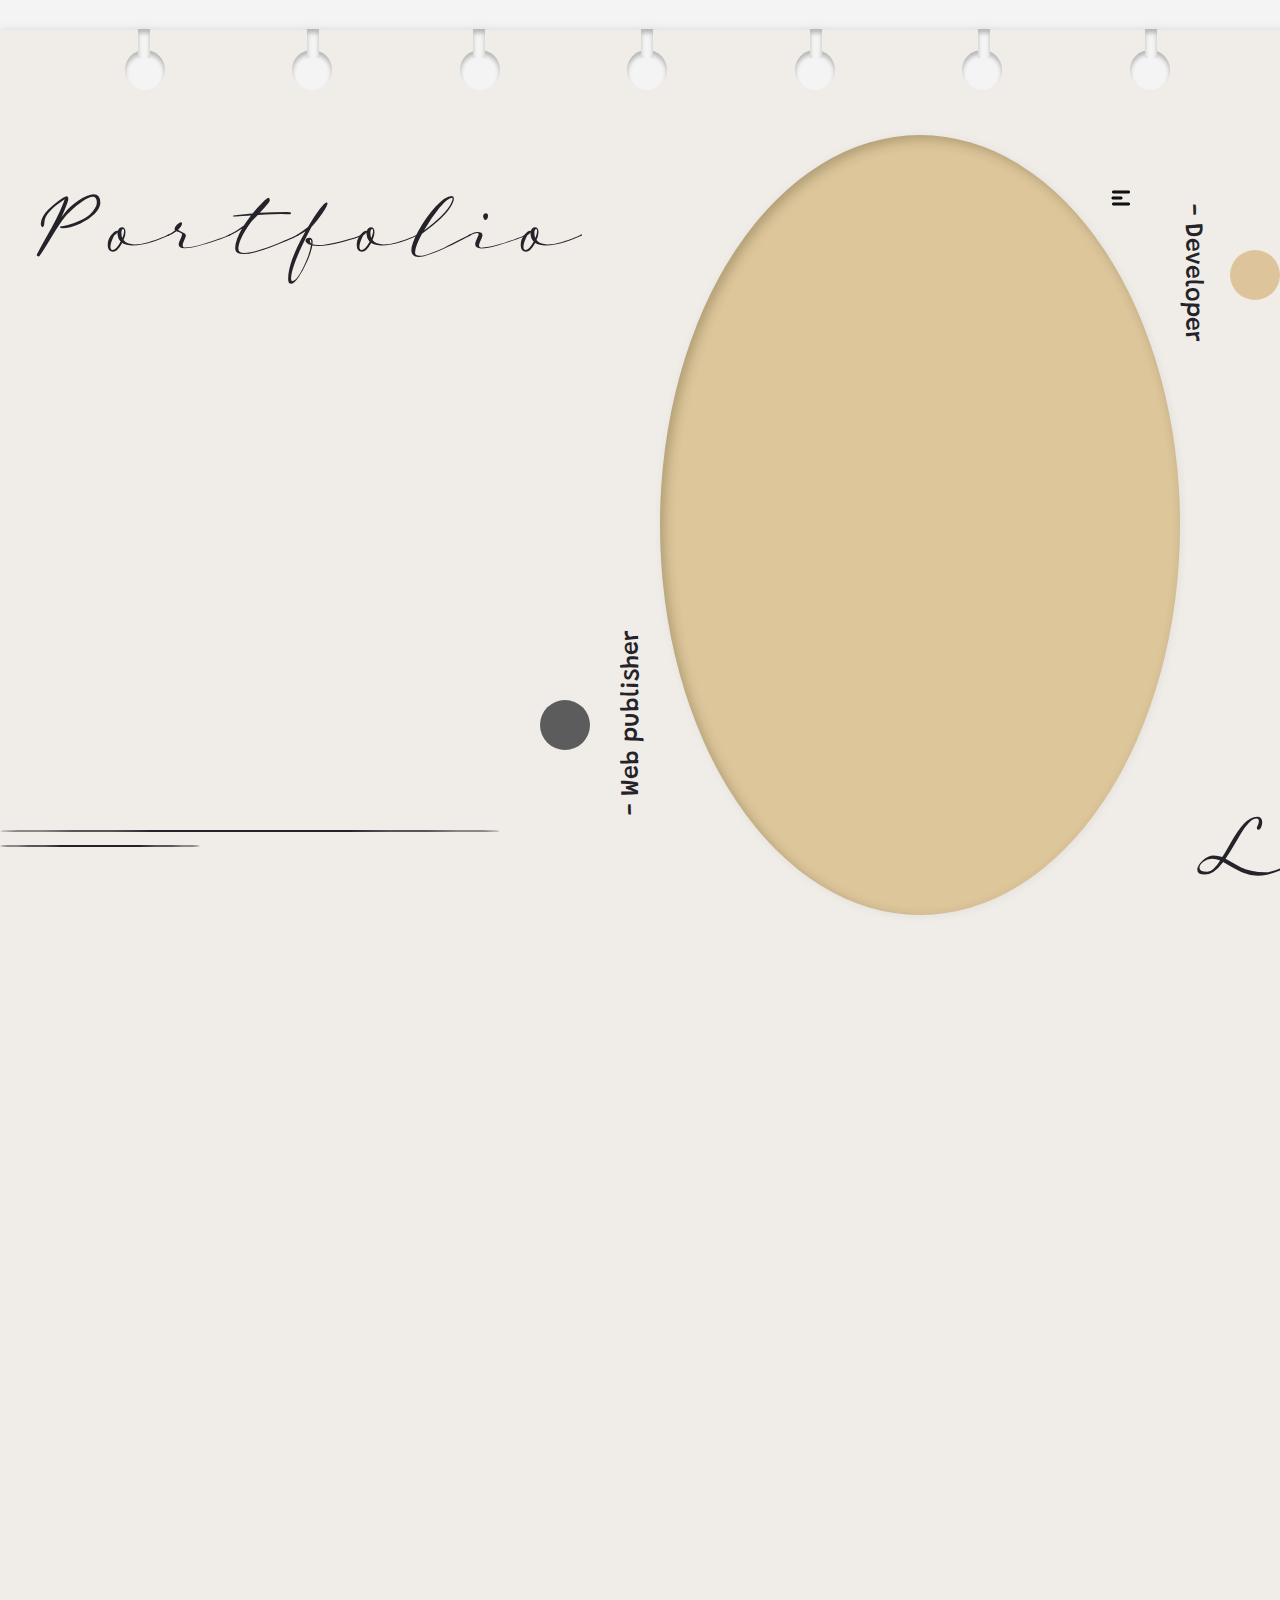
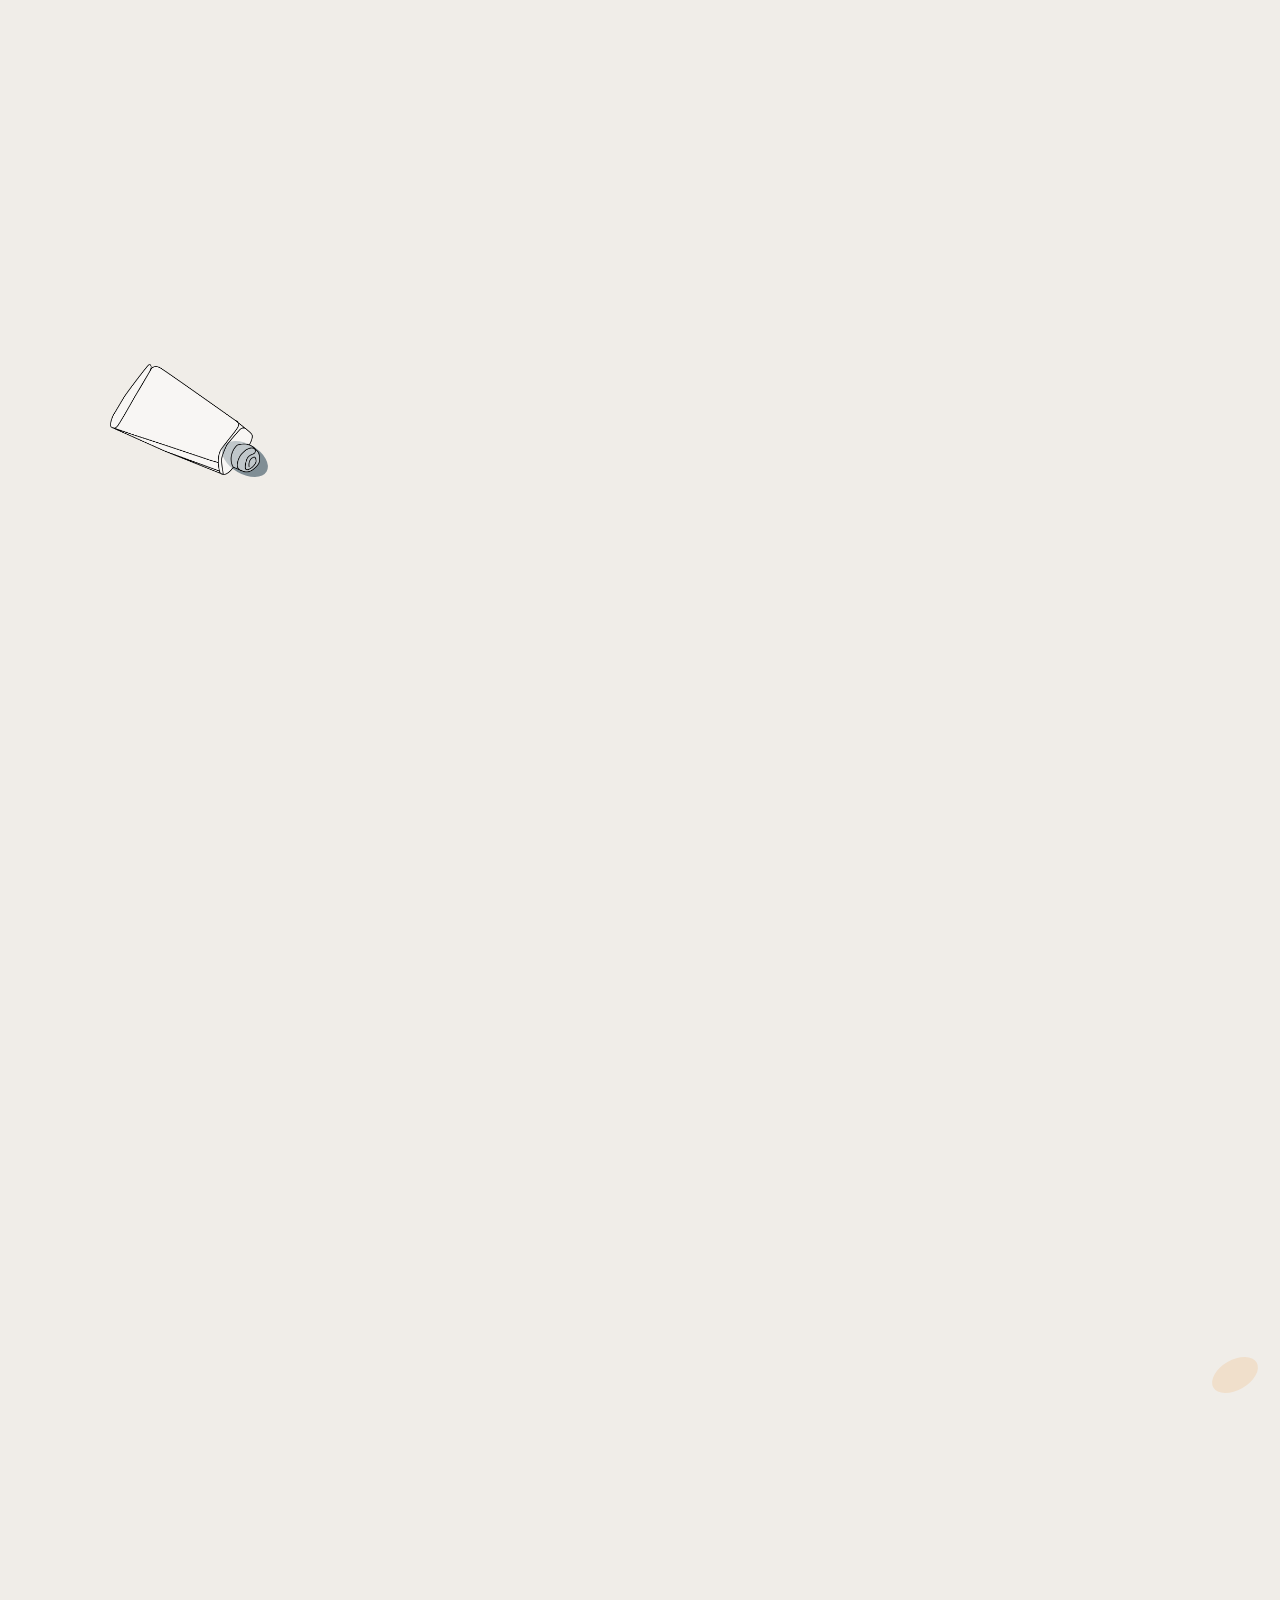
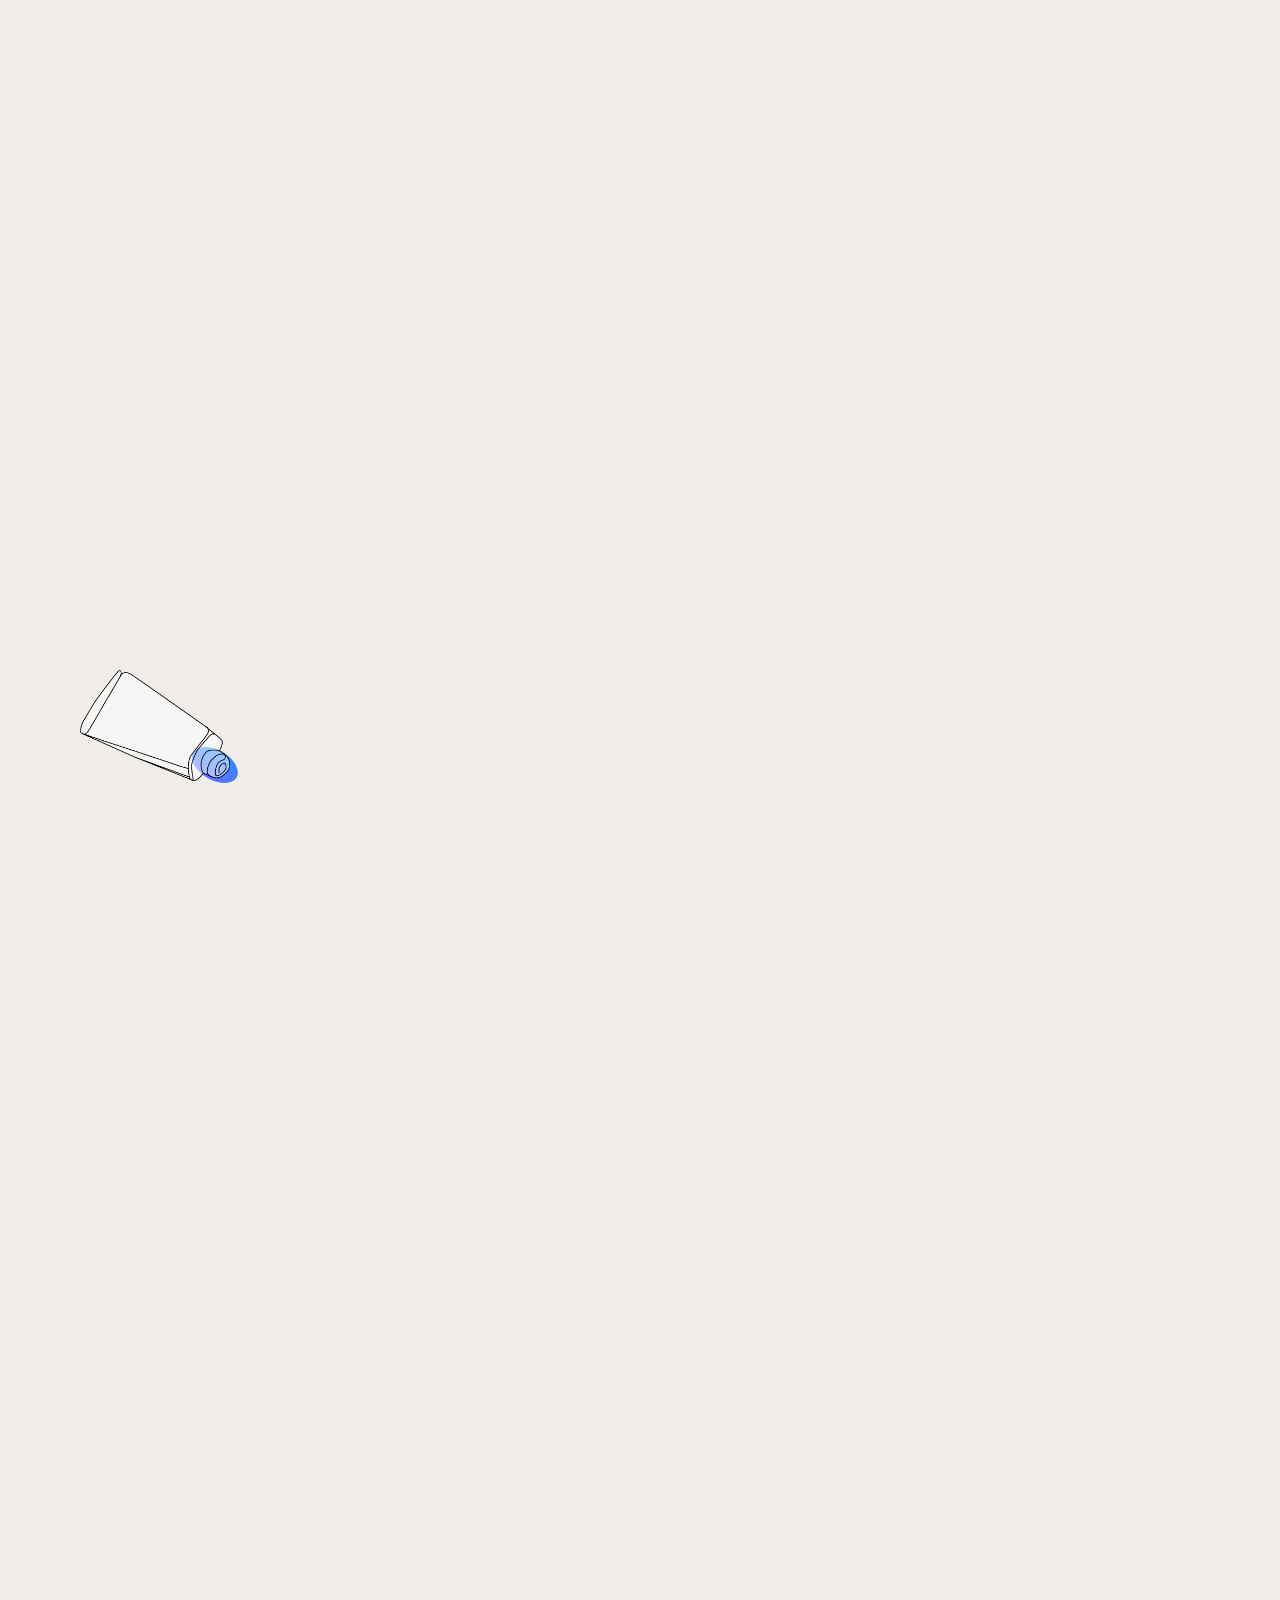
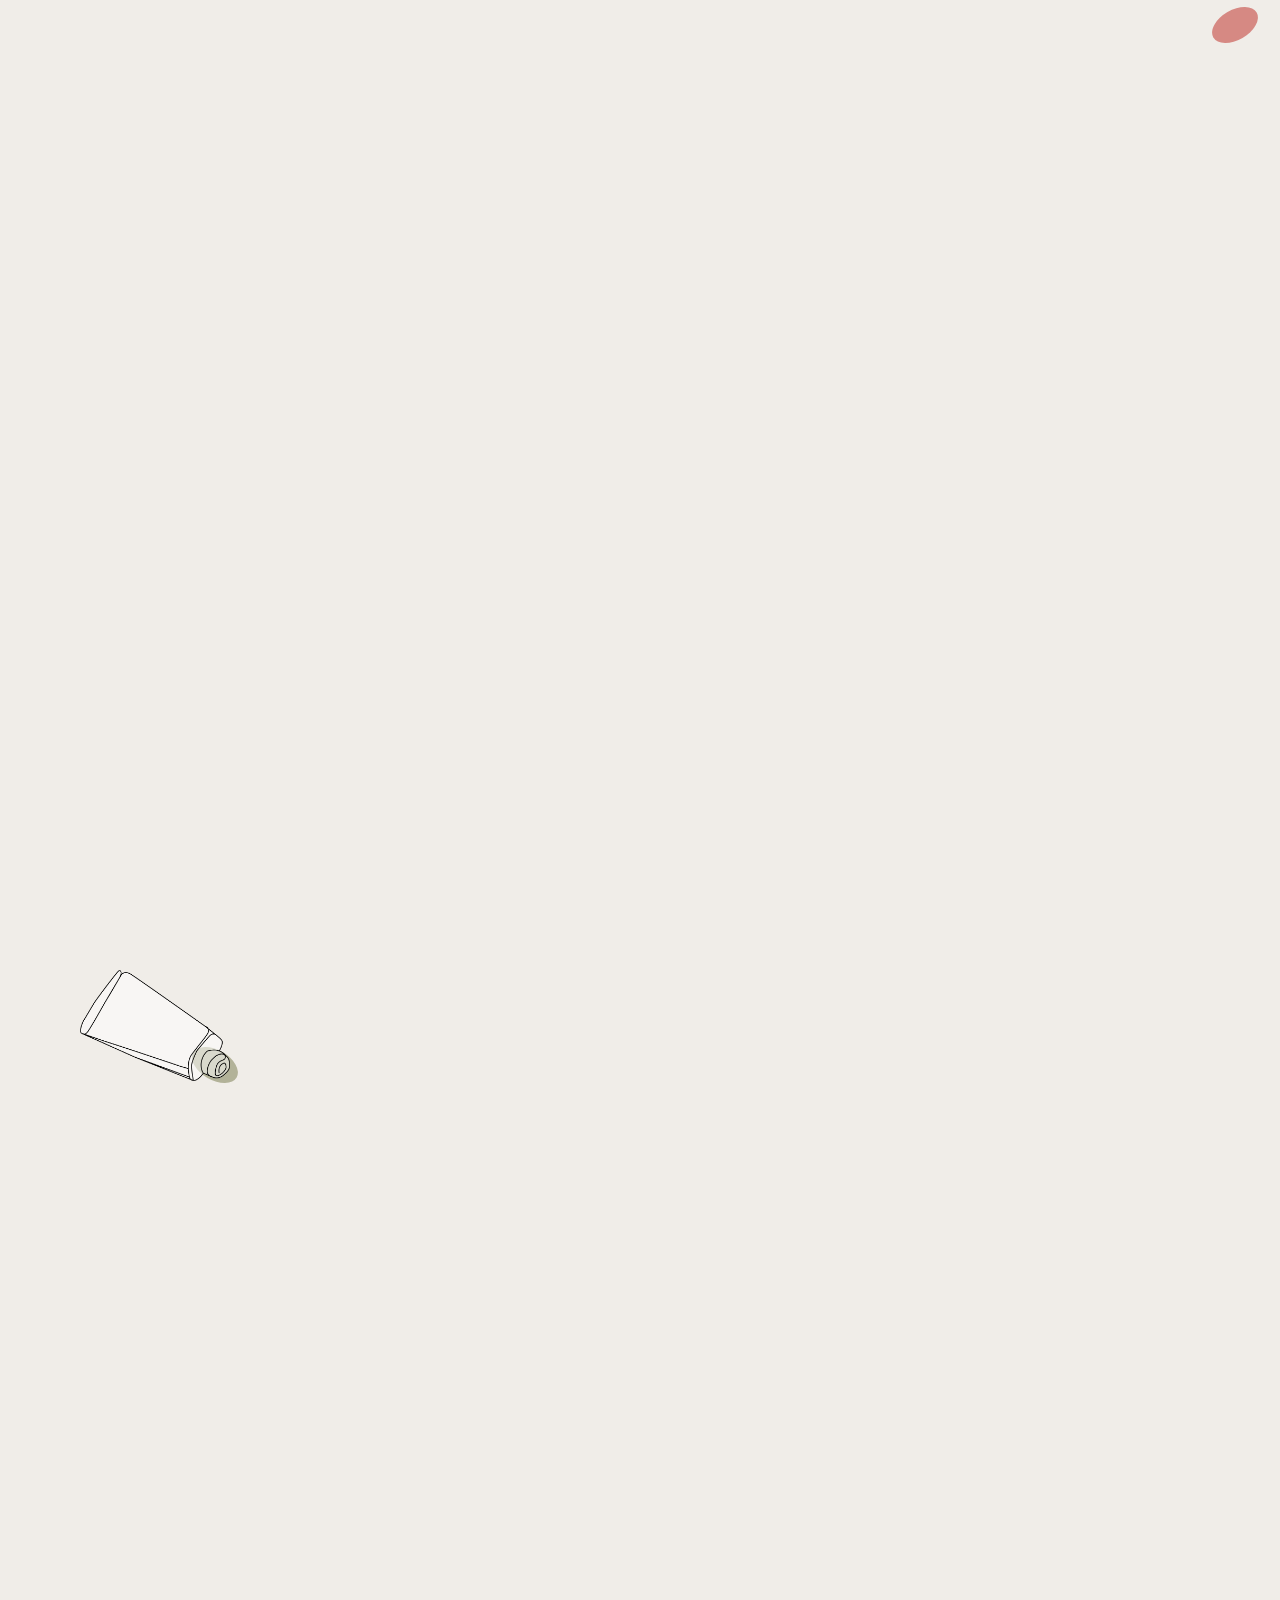
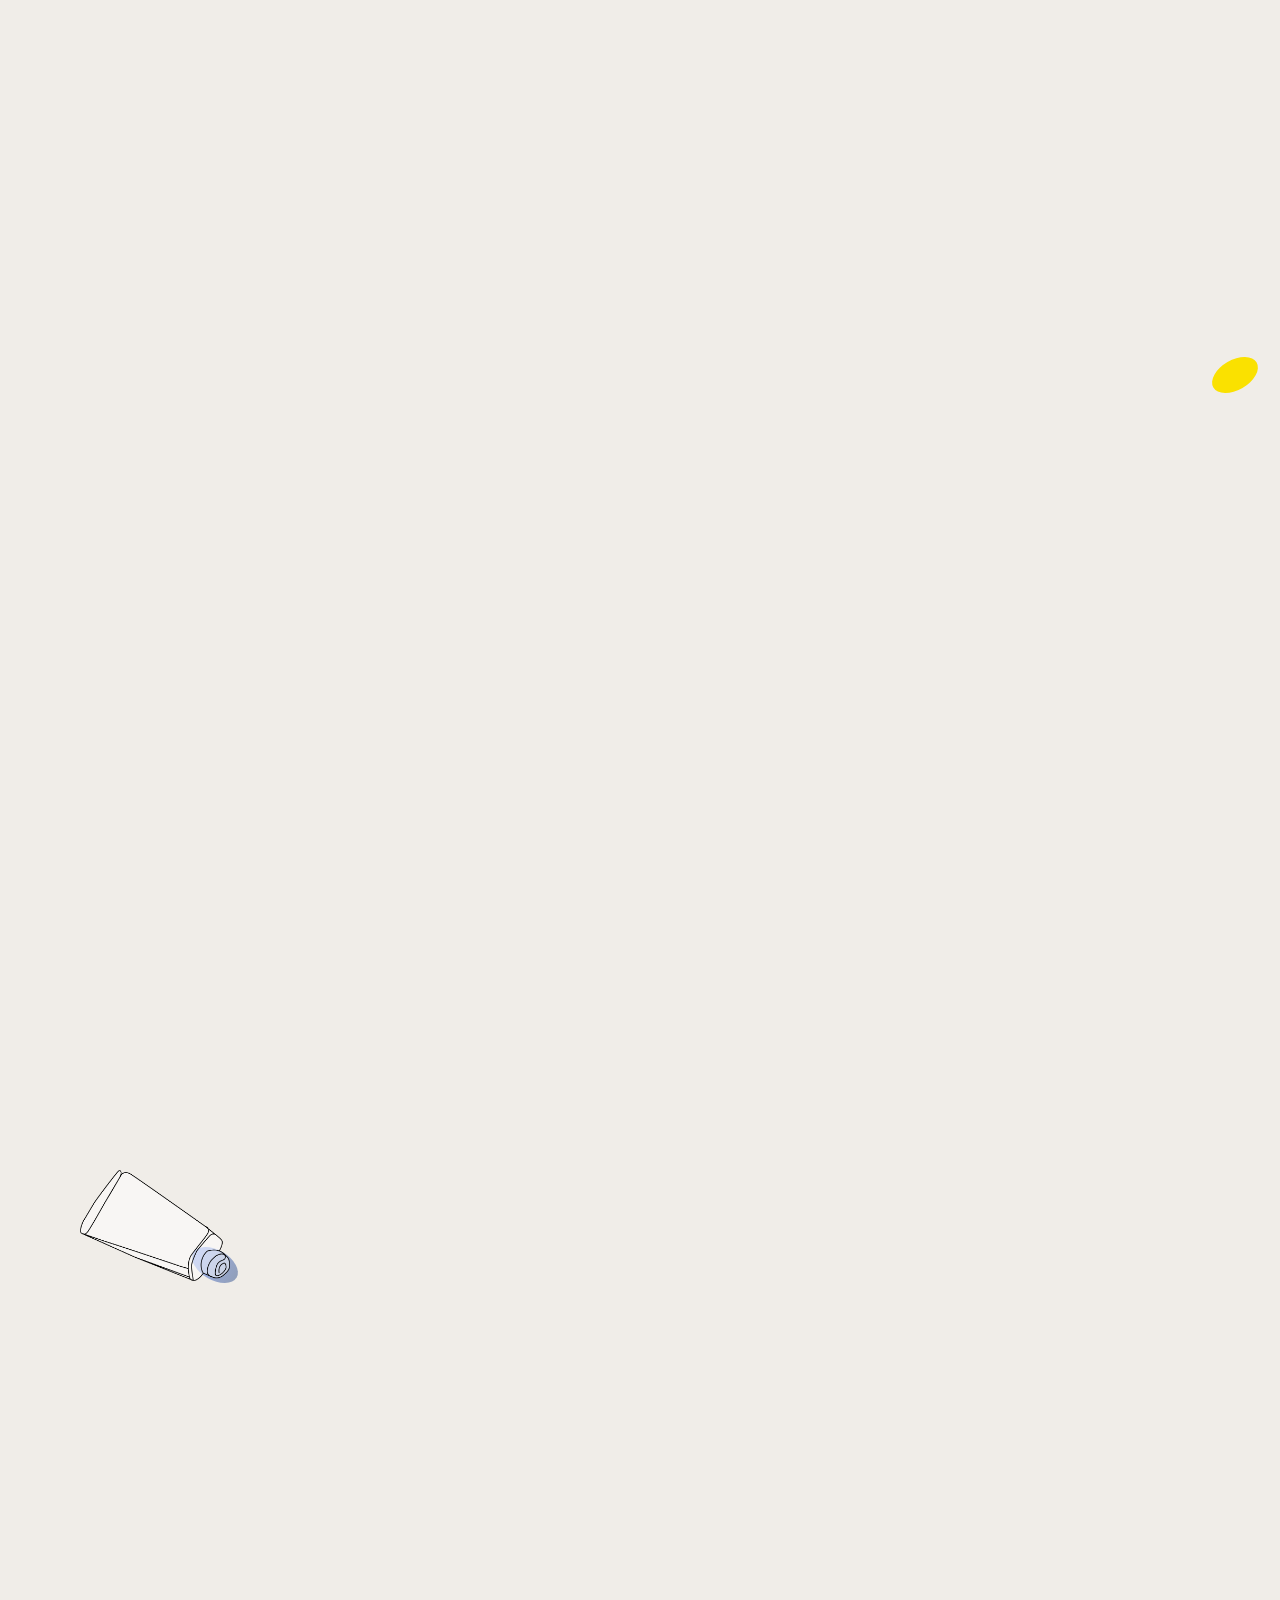
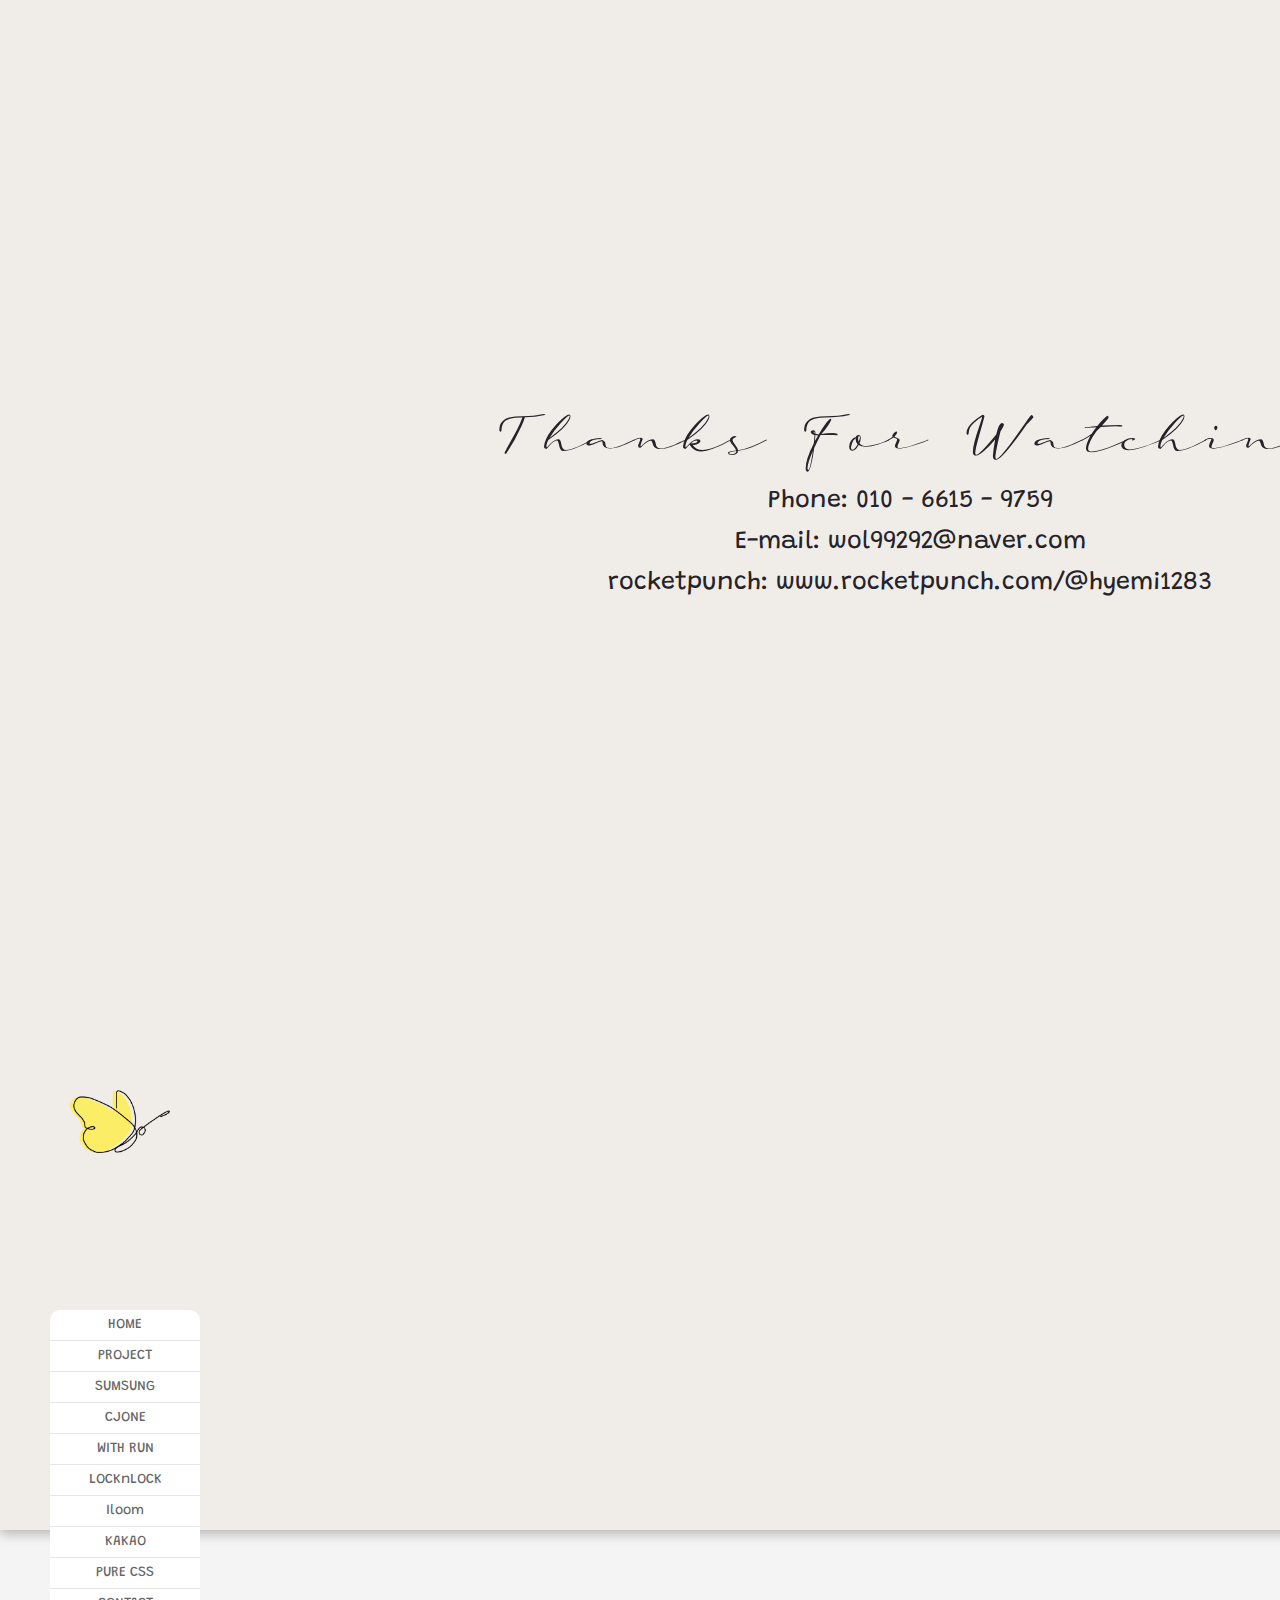
==== commit 6bb21ba3: "plus" ====
--- a/index.html
+++ b/index.html
@@ -382,14 +382,30 @@
             </div>
             <div class="samsung_inpo inpo">
               <h4>About Project</h4>
-              <span
-                >웹 콘텐츠 접근성 지침과 웹 표준을 준수하여 웹 페이지를
-                제작하였습니다. <br />
-                또한 크로스 브라우징 검사를 완료하여 Edge, FIREFOX, CHROME 등
+              <span>
+                <strong>
+                  삼성전기 홈페이지와 서브페이지인 문의하기와 채용공고를 그대로
+                  구현한 웹사이트 입니다.
+                </strong>
                 <br />
-                웹 브라우저에서 동일한 웹 페이지를 볼 수 있습니다. <br />
-                "VIEW WEB STANDARD ESSENCE VERIFY"버튼을 클릭하면 관련검사한
-                결과물을 확인하실 수 있습니다.</span
+                <em>
+                  학원 선생님과 함께 만들면서 홈페이지를 만드는 과정에 필요한
+                  <br />
+                  <p>auto banner</p>
+                  와
+                  <p>fullDown bar</p>
+                  을 구현하는 방법과
+                  <p>웹 콘텐츠 접근성 지침</p>
+                  과
+                  <p>웹 표준</p>
+                  을 준수하여 웹 페이지를 제작하는 방법을 배울 수 있었습니다.
+                </em>
+                <br />
+                크로스 브라우징 검사를 완료하여 Edge, FIREFOX, CHROME 등
+                <br />
+                웹 브라우저에서 동일한 웹 페이지를 볼 수 있으며, <br />
+                <p>"VIEW WEB STANDARD ESSENCE VERIFY"</p>
+                버튼을 클릭하면 관련검사한 결과물을 확인하실 수 있습니다.</span
               >
             </div>
             <div class="samsung_language language">
@@ -402,10 +418,11 @@
               </ul>
             </div>
             <div class="more_btn">
-              <a href="subPage/samsung/samsung_web/index.html">VIEW WEBSITE</a>
+              <a href="#" class="samsungsemWeb">VIEW WEBSITE</a>
               <a href="subPage/samsung/samsungStandard/index.html"
                 >VIEW WEB STANDARD ESSENCE VERIFY</a
               >
+              <a href="#" class="samGit git">VIEW GITHUB WEBSITE </a>
             </div>
           </div>
           <div class="cont3_img">
@@ -501,9 +518,21 @@
             </div>
             <div class="cj_inpo inpo">
               <h4>About Project</h4>
-              <span
-                >PC,Tablet, mobile 3단 반응형 구조로 구성된 CJ ONE 사이트
-                커버입니다. <br />
+              <span>
+                <strong>
+                  CJONE 홈페이지를 PC,Tablet, mobile 3단 반응형 구조로 구현한
+                  반응형 웹사이트 입니다.
+                </strong>
+                <em
+                  >선생님과 함께 만들며 애니메이션을 삽입하기 위해 제이쿼리로
+                  80장 이상의 이미지를 삽입하고
+                  <p>loop 애니메이션</p>
+                  을 설정법과 <br />
+                  <p>3단 반응형 구조</p>
+                  로 구현하는 방법을 배웠습니다.
+                  <br />
+                </em>
+                <br />
                 미디어쿼리를 이용하여 해상도에 맞게 자동으로 레이아웃이
                 변경됩니다.</span
               >
@@ -518,7 +547,8 @@
               </ul>
             </div>
             <div class="more_btn">
-              <a href="subPage/cjone_web/index.html">VIEW WEBSITE</a>
+              <a href="#" class="cjoneWeb">VIEW WEBSITE</a>
+              <a href="#" class="cjGit git">VIEW GITHUB WEBSITE </a>
             </div>
           </div>
           <div class="cont4_img">
@@ -631,10 +661,25 @@
             <div class="withRun_inpo inpo">
               <h4>About Project</h4>
               <span>
-                운동센터보다 개인운동을 선호하는 20-30대를 주 고객층으로
-                개인운동인 러닝을 독려하고 서포트하는 어플입니다. 다양한
-                기능으로 챌린지를 통해 운동에 재미를 붙이게 해주며, 일주일동안
-                운동한 결과를 한눈에 보기 편하게 보여주는 기능등이 있습니다.
+                <strong>
+                  운동센터보다 개인운동을 선호하는 20-30대를 주 고객층으로
+                  개인운동인 러닝을 독려하고 서포트하는 어플입니다. 다양한
+                  기능으로 챌린지를 통해 운동에 재미를 붙이게 해주며, 일주일동안
+                  운동한 결과를 한눈에 보기 편하게 보여주는 어플리케이션입니다.
+                </strong>
+                <em>
+                  <p>map을 로드하고, 스탑워치와 막대모양, 도넛모양 그래프</p>
+                  를 구현하고 작동하게 하는 방법을 배웠습니다.
+                  <br />
+                  어플리케이션을 만드는 과정에 대해 많은 것을 배울 수 있었던
+                  프로젝트 였습니다.
+                </em>
+                <em>
+                  <p>Pigma와 pinterest</p>
+                  등을 활용하여 디자인에도 공을 많이 들인 프로젝트입니다. 또한
+                  개인적으로 로고 제작과 색상 선정을 하는 등 직접 디자인을
+                  구상하며 UI & UX에 대해 많은 것을 배우는 과정이였습니다
+                </em>
               </span>
             </div>
             <div class="withRun_language language">
@@ -644,17 +689,13 @@
                 <li>CSS3</li>
                 <li>JAVASCRIPT</li>
                 <li>JQEURY</li>
+                <li>Pigma</li>
               </ul>
             </div>
             <div class="more_btn">
-              <a href="subPage/withRun/withRun_landing/index.html"
-                >VIEW LANDING PAGE</a
-              >
-              <a
-                href="subPage/withRun/withRun_appCoding/splash.html"
-                class="popup"
-                >VIEW APP</a
-              >
+              <a href="#" class="withLand">VIEW LANDING PAGE</a>
+              <a href="#" class="popup">VIEW APP</a>
+              <a href="#" class="withGit git">VIEW GITHUB WEBSITE </a>
             </div>
           </div>
           <div class="cont5_img">
@@ -729,14 +770,21 @@
             <div class="lock_inpo inpo">
               <h4>About Project</h4>
               <span>
-                "락앤락"기업의 홈페이지를 리뉴얼한 반응형 웹 디자인입니다.
-                PC,Tablet, mobile 3단 반응형 구조로 구성된 LOCKnLOCK 사이트
-                커버하였습니다 <br />
-                또한 웹 콘텐츠 접근성 지침과 웹 표준을 준수하여 웹 페이지를
-                제작하였습니다.
+                <strong>
+                  PC,Tablet, mobile 3단 반응형 구조로 구성된 LOCKnLOCK 사이트
+                  커버하였습니다 또한 서브페이지인 채용공고, 경영정보 페이지를
+                  웹 콘텐츠 접근성 지침과 웹 표준을 준수하여 웹 페이지를
+                  제작하였습니다.
+                </strong>
                 <br />
-                "VIEW WEB STANDARD ESSENCE VERIFY"버튼을 클릭하면 관련검사한
-                결과물을 확인하실 수 있습니다.
+                <em>
+                  1인으로 홈페이지를 구축하였으며, 삼성전기와 cjone에서 배운
+                  내용을 추가하여 3단 반응형 구조와 풀 다운 메뉴 등에 대한
+                  개념을 더욱 확실하게 익힐 수 있었던 프로젝트였습니다.
+                </em>
+                <br />
+                <p>"VIEW WEB STANDARD ESSENCE VERIFY"</p>
+                버튼을 클릭하면 관련검사한 결과물을 확인하실 수 있습니다.
               </span>
             </div>
             <div class="lock_language language">
@@ -749,14 +797,12 @@
               </ul>
             </div>
             <div class="more_btn">
-              <a href="subPage/locknlock/locknlock_web/index.html"
-                >VIEW WEBSITE</a
-              >
+              <a href="#" class="lockWeb">VIEW WEBSITE</a>
+              <a href="#" class="lockGit git">VIEW GITHUB WEBSITE </a>
+              <a href="#" class="lockReac">VIEW REACTIVE WEBSITE</a>
+              <a href="#" class="reacGit git">VIEW GITHUB REACTIVE WEBSITE </a>
               <a href="subPage/locknlock/lockStandard/"
                 >VIEW WEB STANDARD ESSENCE VERIFY</a
-              >
-              <a href="subPage/locknlock/locknlock_reac/index.html"
-                >VIEW REACTIVE WEBSITE</a
               >
             </div>
           </div>
@@ -839,9 +885,16 @@
             <div class="iloom_inpo inpo">
               <h4>About Project</h4>
               <span>
-                신규 고객이 브랜드에 대해 직관적으로 볼 수 있는 공간으로
-                메인페이지의 카테고리를 세세하게 나누며, 상품을 보기 쉽고
-                간편하게 리뉴얼 했습니다.
+                <strong>
+                  Iloom 홈페이지를 리뉴얼 하였습니다. 신규 고객이 브랜드에 대해
+                  직관적으로 볼 수 있는 공간으로 메인페이지의 카테고리를
+                  세세하게 나누며, 상품을 보기 쉽고 간편하게 리뉴얼 했습니다.
+                </strong>
+                <em>
+                  <p>Pigma,XD,Illustration</p>
+                  을 활용하여 PC,Tablet, mobile 3단 반응형 구조로 구성된
+                  디자인이입니다.
+                </em>
               </span>
             </div>
             <div class="iloom_tool language">
@@ -994,16 +1047,26 @@
             </div>
             <div class="kakao_inpo inpo">
               <h4>About Project</h4>
-              <span
-                >Kakao Talk을 React와 반응형 Flex Box를 사용하여 github에
-                배포하였습니다. 프론트엔드 기술이 접목된 작업입니다.</span
-              >
+              <span>
+                <strong>
+                  Kakao Talk을 React와 반응형 Flex Box를 사용하여 github에
+                  배포하였습니다. 프론트엔드 기술이 접목된 작업입니다.
+                </strong>
+                <em>
+                  1인으로 작업한 프로젝트입니다.
+                  <br />
+
+                  axios를 통해 API를 가져오는 것과 배열을 통해 json파일에 있는
+                  데이터를 가져오는 방법 을 배우는 과정이 되었습니다. 또한
+                  scss에 대한 개념을 더욱 확실하게 익힐 수 있는
+                </em>
+              </span>
             </div>
             <div class="kakao_language language">
               <h4>Language</h4>
               <ul>
                 <li>HTML5</li>
-                <li>CSS3</li>
+                <li>SCSS</li>
                 <li>JAVASCRIPT</li>
                 <li>React.js</li>
               </ul>
--- a/css/main.css
+++ b/css/main.css
@@ -36,7 +36,7 @@
   bottom: 15000px;
   margin: 30px auto;
   width: 1820px;
-  height: 9300px;
+  height: 9500px;
   background: #f0ede8;
   filter: drop-shadow(0 4px 6px rgba(0, 0, 0, 0.25));
   transition: bottom 2s ease-in-out 0s;
@@ -107,7 +107,7 @@
   z-index: 100;
   display: block;
   position: absolute;
-  top: -240px;
+  top: -420px;
   right: -50px;
   transition: right 1s linear 4s;
 }
@@ -118,11 +118,11 @@
   z-index: 100;
   position: fixed;
   top: 100px;
-  left: 1700px;
+  left: 2000px;
 }
 .close_btn.on {
   z-index: 100;
-  right: 150px;
+  left: 1750px;
 }
 /* mob */
 .mob > ul.mob_gnb {
@@ -349,7 +349,7 @@
 /* content1 */
 #content1 {
   position: relative;
-  margin-top: -9250px;
+  margin-top: -9450px;
 }
 #content1 > section > .bg_circle > h1.prot {
   position: absolute;
@@ -780,7 +780,19 @@
 }
 .text > .inpo > span {
   font-size: 15px;
-  line-height: 1.5;
+  line-height: 1.8;
+}
+.text > .inpo > span > strong {
+  font-weight: 800;
+}
+.text > .inpo > span > em {
+  display: block;
+  padding-top: 10px;
+}
+.text > .inpo > span p {
+  display: inline;
+  color: #a87310;
+  font-weight: 800;
 }
 .text > .language > h4 {
   font-size: 25px;
@@ -797,7 +809,7 @@
 }
 .more_btn {
   z-index: 100;
-  margin: 50px auto;
+  margin: 50px 0;
 }
 .more_btn > a {
   position: relative;
@@ -816,6 +828,9 @@
   color: #fff;
   box-shadow: 130px 0 0 0 rgba(221, 198, 154, 1) inset;
 }
+.more_btn > .git:hover {
+  box-shadow: 200px 0 0 0 rgba(221, 198, 154, 1) inset;
+}
 
 /* content3 */
 #content3 {
@@ -826,7 +841,7 @@
   color: #000;
 }
 #content3 > section {
-  padding: 200px 300px;
+  padding: 100px 300px;
 }
 #content3 > section > .cont3_text {
   display: flex;
@@ -844,6 +859,13 @@
 #content3 > section > .cont3_text > .more_btn > a:nth-of-type(2):hover {
   box-shadow: 310px 0 0 0 rgba(221, 198, 154, 1) inset;
 }
+#content3 > section > .cont3_text > .more_btn > .samGit {
+  display: inline-block;
+  margin-top: 25px;
+}
+#content3 > section > .cont3_text > .more_btn > .samGit:hover {
+  box-shadow: 200px 0 0 0 rgba(221, 198, 154, 1) inset;
+}
 /* cont3_img */
 #content3 > section > .cont3_img {
   opacity: 0;
@@ -956,7 +978,7 @@
   height: 150px;
   background-size: contain;
   position: relative;
-  top: -930px;
+  top: -870px;
   left: -190px;
 }
 #content3 > section > .cont3_bg > ul > li:nth-of-type(1)::after {
@@ -1102,7 +1124,7 @@
 .cont3_leaf {
   position: relative;
   left: 700px;
-  top: -1050px;
+  top: -900px;
 }
 .cont3_leaf::after {
   content: "";
@@ -1171,6 +1193,10 @@
 #content4 > section.on > .cont4_text {
   margin-left: 0;
 }
+/* con4_btn
+#content4 > section > .cont4_text > .more_btn > .cjGit:hover {
+  box-shadow: 200px 0 0 0 rgba(221, 198, 154, 1) inset;
+} */
 /* cont4_img */
 #content4 > section > .cont4_img {
   opacity: 0;
@@ -1417,6 +1443,11 @@
 #content5 > section.on > .cont5_text {
   margin-left: 0;
 }
+/* btn */
+.withGit {
+  display: inline-block;
+  margin-top: 25px;
+}
 /* cont5_img */
 #content5 > section > .cont5_img {
   opacity: 0;
@@ -1428,7 +1459,7 @@
 #content5 > section > .cont5_img > .moc_pc {
   z-index: 100;
   position: absolute;
-  top: -80px;
+  top: 80px;
   left: 900px;
   width: 900px;
   height: 800px;
@@ -1461,7 +1492,7 @@
 #content5 > section > .cont5_bg > ul > li:nth-of-type(2) {
   z-index: 30;
   position: absolute;
-  top: 0px;
+  top: 150px;
   left: 900px;
   width: 900px;
   height: 700px;
@@ -1508,7 +1539,7 @@
 .coun5_leaf {
   position: relative;
   left: 800px;
-  top: -800px;
+  top: -650px;
 }
 .coun5_leaf::after {
   content: "";
@@ -1564,7 +1595,7 @@
   color: #000;
 }
 #content6 > section {
-  padding: 200px 300px;
+  padding: 150px 300px;
   margin-left: 1000px;
 }
 #content6 > section > .cont6_text {
@@ -1586,6 +1617,8 @@
   width: 550px;
 }
 #content6 > section > .cont6_text > .more_btn > a {
+  display: inline-block;
+  margin-bottom: 15px;
   position: relative;
   left: 0px;
   border: 2px solid #ddc69a;
@@ -1597,19 +1630,18 @@
   color: #252329;
   transition: all 0.28s ease 0s;
 }
-#content6 > section > .cont6_text > .more_btn > a:nth-of-type(3) {
-  top: 50px;
-}
 #content6 > section > .cont6_text > .more_btn > a:hover {
   color: #fff;
   box-shadow: 130px 0 0 0 rgba(221, 198, 154, 1) inset;
 }
-#content6 > section > .cont6_text > .more_btn > a:nth-of-type(2):hover {
+#content6 > section > .cont6_text > .more_btn > a:nth-of-type(2):hover,
+#content6 > section > .cont6_text > .more_btn > a:nth-of-type(3):hover {
+  box-shadow: 250px 0 0 0 rgba(221, 198, 154, 1) inset;
+}
+#content6 > section > .cont6_text > .more_btn > a:nth-of-type(4):hover,
+#content6 > section > .cont6_text > .more_btn > a:nth-of-type(5):hover {
+  color: #fff;
   box-shadow: 310px 0 0 0 rgba(221, 198, 154, 1) inset;
-}
-#content6 > section > .cont6_text > .more_btn > a:nth-of-type(3):hover {
-  color: #fff;
-  box-shadow: 210px 0 0 0 rgba(221, 198, 154, 1) inset;
 }
 /* cont6_img */
 #content6 > section > .cont6_img {
@@ -1836,6 +1868,7 @@
 }
 #content7 > section {
   padding: 200px 300px;
+  margin-top: 100px;
 }
 #content7 > section > .cont7_text {
   display: flex;
